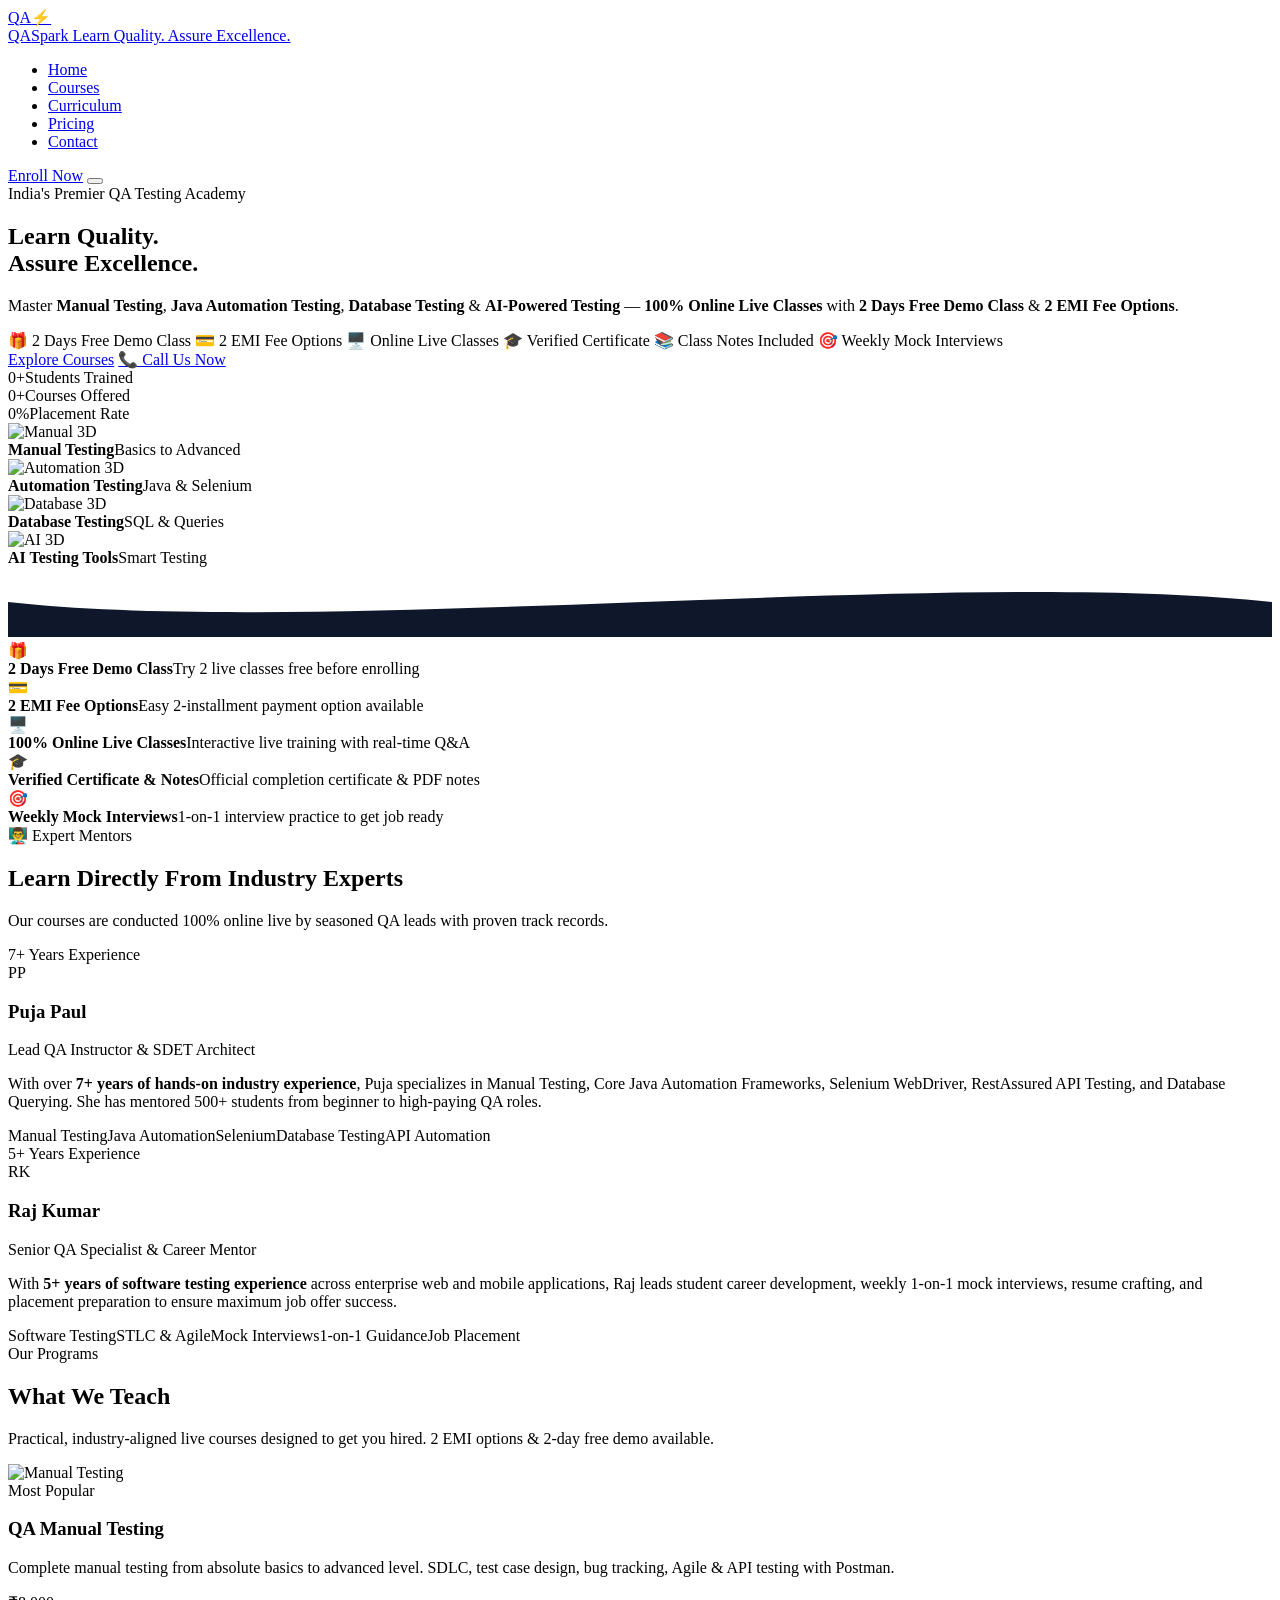
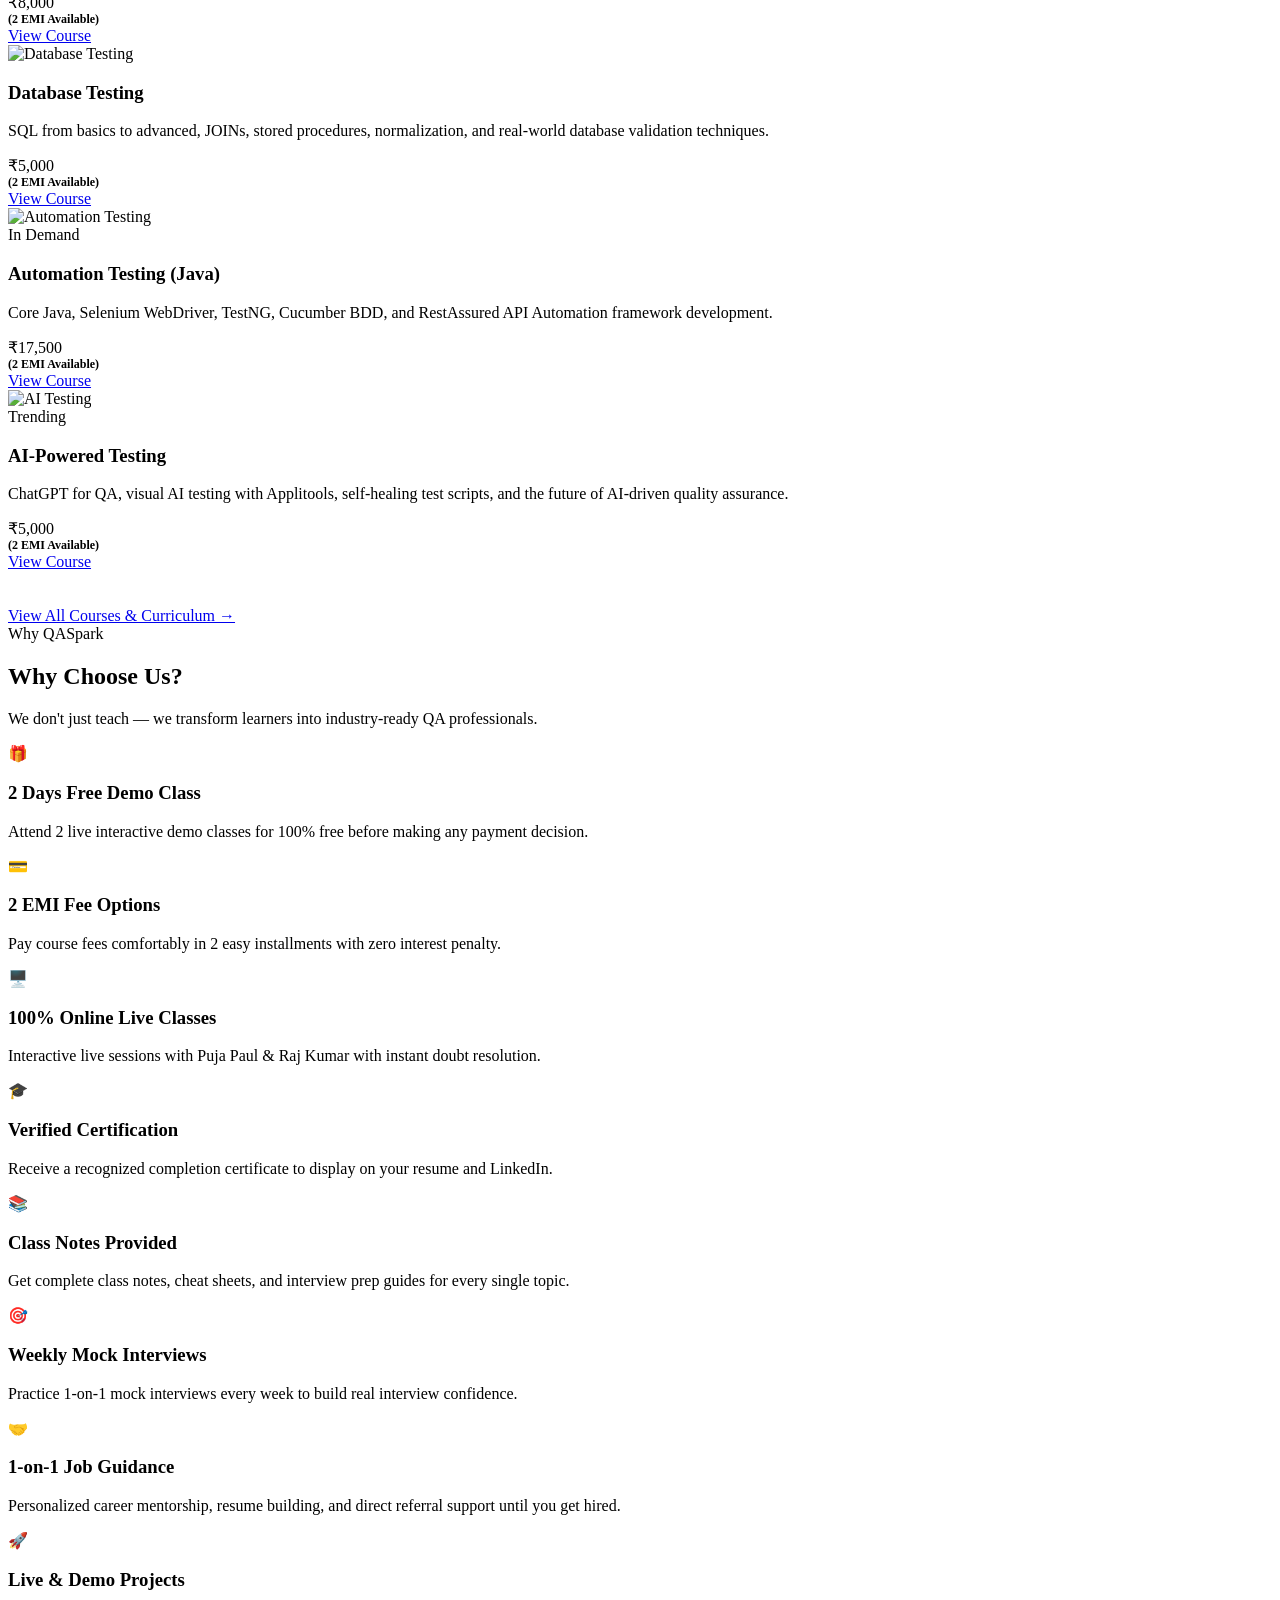
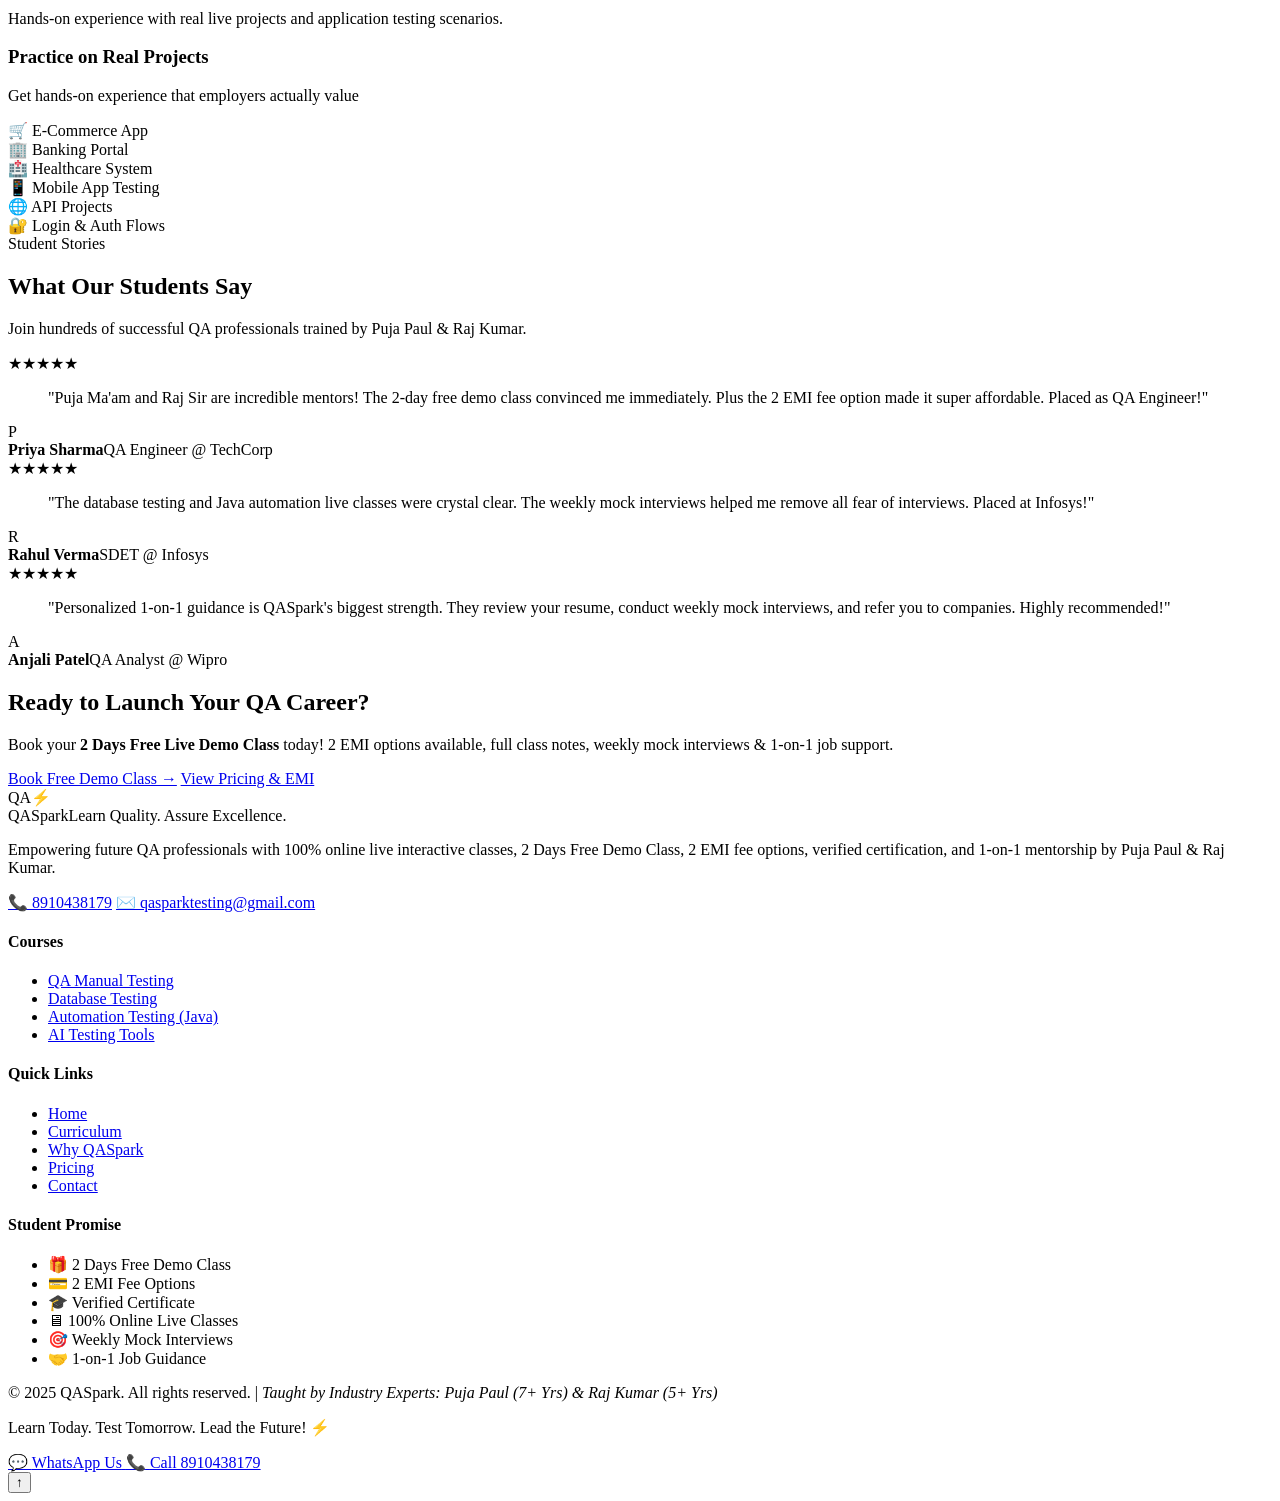
==== src/main/resources/templates/index.html @ 0ab04694 "Add 2 EMI fee installment options and 2 Days Free Live Demo Class across all website pages" ====
<!DOCTYPE html>
<html lang="en">
<head>
  <meta charset="UTF-8" />
  <meta name="viewport" content="width=device-width, initial-scale=1.0" />
  <title>Home | QASpark</title>
  <meta name="description" content="QASpark offers 100% Online Live QA Courses with 2 Days Free Demo Class & 2 EMI Fee Installment Options. Taught by Puja Paul (7+ Yrs) & Raj Kumar (5+ Yrs)." />
  <link rel="preconnect" href="https://fonts.googleapis.com" />
  <link rel="preconnect" href="https://fonts.gstatic.com" crossorigin />
  <link href="https://fonts.googleapis.com/css2?family=Outfit:wght@300;400;500;600;700;800;900&family=Inter:wght@300;400;500;600;700&display=swap" rel="stylesheet" />
  <link rel="stylesheet" href="style.css" />
</head>
<body data-page="home">
  <nav class="navbar" id="navbar" role="navigation" aria-label="Main navigation">
    <div class="container nav-inner">
      <a href="index.html" class="nav-logo" aria-label="QASpark Home">
        <div class="logo-icon">
          <span class="logo-q">Q</span><span class="logo-a">A</span><span class="logo-spark">&#9889;</span>
        </div>
        <div class="logo-text">
          <span class="logo-name"><span class="qa">QA</span><span class="spark">Spark</span></span>
          <span class="logo-subtitle">Learn Quality. Assure Excellence.</span>
        </div>
      </a>
      <ul class="nav-links" role="list" id="nav-links">
        <li><a href="index.html" class="nav-link active" id="nav-home">Home</a></li>
        <li><a href="courses.html" class="nav-link" id="nav-courses">Courses</a></li>
        <li><a href="courses.html#curriculum" class="nav-link" id="nav-curriculum">Curriculum</a></li>
        <li><a href="pricing.html" class="nav-link" id="nav-pricing">Pricing</a></li>
        <li><a href="contact.html" class="nav-link" id="nav-contact">Contact</a></li>
      </ul>
      <a href="contact.html" class="btn btn-primary nav-cta" id="nav-enroll-btn">Enroll Now</a>
      <button class="hamburger" id="hamburger-btn" aria-label="Toggle navigation" aria-expanded="false" aria-controls="nav-links">
        <span></span><span></span><span></span>
      </button>
    </div>
  </nav>

  <!-- HERO -->
  <section class="hero" id="home" aria-label="Hero">
    <div class="hero-bg-shapes" aria-hidden="true">
      <div class="shape shape-1"></div>
      <div class="shape shape-2"></div>
      <div class="shape shape-3"></div>
    </div>
    <div class="container hero-content">
      <div class="hero-text">
        <div class="hero-badge"><span class="badge-dot"></span>India&#39;s Premier QA Testing Academy</div>
        <h1 class="hero-title">Learn Quality.<br /><span class="highlight-text">Assure Excellence.</span></h1>
        <p class="hero-subtitle">Master <strong>Manual Testing</strong>, <strong>Java Automation Testing</strong>, <strong>Database Testing</strong> &amp; <strong>AI-Powered Testing</strong> &#8212; <strong>100% Online Live Classes</strong> with <strong>2 Days Free Demo Class</strong> &amp; <strong>2 EMI Fee Options</strong>.</p>
        <div class="hero-tags">
          <span class="tag">&#127873; 2 Days Free Demo Class</span>
          <span class="tag">&#128179; 2 EMI Fee Options</span>
          <span class="tag">&#128421;&#65039; Online Live Classes</span>
          <span class="tag">&#127891; Verified Certificate</span>
          <span class="tag">&#128218; Class Notes Included</span>
          <span class="tag">&#127919; Weekly Mock Interviews</span>
        </div>
        <div class="hero-actions">
          <a href="courses.html" class="btn btn-primary btn-lg" id="hero-explore-btn">Explore Courses</a>
          <a href="tel:8910438179" class="btn btn-outline btn-lg" id="hero-call-btn">&#128222; Call Us Now</a>
        </div>
        <div class="hero-stats">
          <div class="stat-item"><span class="stat-num" data-target="500">0</span><span class="stat-plus">+</span><span class="stat-label">Students Trained</span></div>
          <div class="stat-divider" aria-hidden="true"></div>
          <div class="stat-item"><span class="stat-num" data-target="4">0</span><span class="stat-plus">+</span><span class="stat-label">Courses Offered</span></div>
          <div class="stat-divider" aria-hidden="true"></div>
          <div class="stat-item"><span class="stat-num" data-target="95">0</span><span class="stat-plus">%</span><span class="stat-label">Placement Rate</span></div>
        </div>
      </div>
      <div class="hero-visual" aria-hidden="true">
        <div class="hero-card-stack">
          <div class="floating-card card-manual"><div class="card-icon"><img src="images/icon_manual_3d.png" alt="Manual 3D" class="course-3d-icon-img" /></div><div class="card-info"><strong>Manual Testing</strong><span>Basics to Advanced</span></div></div>
          <div class="floating-card card-automation"><div class="card-icon"><img src="images/icon_automation_3d.png" alt="Automation 3D" class="course-3d-icon-img" /></div><div class="card-info"><strong>Automation Testing</strong><span>Java &amp; Selenium</span></div></div>
          <div class="floating-card card-db"><div class="card-icon"><img src="images/icon_database_3d.png" alt="Database 3D" class="course-3d-icon-img" /></div><div class="card-info"><strong>Database Testing</strong><span>SQL &amp; Queries</span></div></div>
          <div class="floating-card card-ai"><div class="card-icon"><img src="images/icon_ai_3d.png" alt="AI 3D" class="course-3d-icon-img" /></div><div class="card-info"><strong>AI Testing Tools</strong><span>Smart Testing</span></div></div>
        </div>
      </div>
    </div>
    <div class="hero-wave" aria-hidden="true">
      <svg viewBox="0 0 1440 80" preserveAspectRatio="none" xmlns="http://www.w3.org/2000/svg">
        <path d="M0,40 C360,80 1080,0 1440,40 L1440,80 L0,80 Z" fill="#0f172a"/>
      </svg>
    </div>
  </section>

  <!-- HIGH TRUST HIGHLIGHTS BAR -->
  <section class="trust-highlights-bar" aria-label="Key Course Benefits">
    <div class="container">
      <div class="trust-grid-bar">
        <div class="trust-bar-item">
          <div class="trust-bar-icon">&#127873;</div>
          <div class="trust-bar-text"><strong>2 Days Free Demo Class</strong><span>Try 2 live classes free before enrolling</span></div>
        </div>
        <div class="trust-bar-item">
          <div class="trust-bar-icon">&#128179;</div>
          <div class="trust-bar-text"><strong>2 EMI Fee Options</strong><span>Easy 2-installment payment option available</span></div>
        </div>
        <div class="trust-bar-item">
          <div class="trust-bar-icon">&#128421;&#65039;</div>
          <div class="trust-bar-text"><strong>100% Online Live Classes</strong><span>Interactive live training with real-time Q&amp;A</span></div>
        </div>
        <div class="trust-bar-item">
          <div class="trust-bar-icon">&#127891;</div>
          <div class="trust-bar-text"><strong>Verified Certificate &amp; Notes</strong><span>Official completion certificate &amp; PDF notes</span></div>
        </div>
        <div class="trust-bar-item">
          <div class="trust-bar-icon">&#127919;</div>
          <div class="trust-bar-text"><strong>Weekly Mock Interviews</strong><span>1-on-1 interview practice to get job ready</span></div>
        </div>
      </div>
    </div>
  </section>

  <!-- MEET YOUR INSTRUCTORS SECTION -->
  <section class="instructors-section" id="instructors" aria-labelledby="instructors-h">
    <div class="container">
      <div class="section-header reveal">
        <span class="section-badge">&#128104;&#8205;&#127979; Expert Mentors</span>
        <h2 id="instructors-h">Learn Directly From Industry Experts</h2>
        <p>Our courses are conducted 100% online live by seasoned QA leads with proven track records.</p>
      </div>
      <div class="instructors-grid">

        <div class="instructor-card reveal">
          <div class="instructor-badge-exp">7+ Years Experience</div>
          <div class="instructor-avatar-wrap">
            <div class="instructor-avatar-circle">PP</div>
          </div>
          <h3>Puja Paul</h3>
          <span class="instructor-role">Lead QA Instructor &amp; SDET Architect</span>
          <p class="instructor-bio">With over <strong>7+ years of hands-on industry experience</strong>, Puja specializes in Manual Testing, Core Java Automation Frameworks, Selenium WebDriver, RestAssured API Testing, and Database Querying. She has mentored 500+ students from beginner to high-paying QA roles.</p>
          <div class="instructor-skills">
            <span>Manual Testing</span><span>Java Automation</span><span>Selenium</span><span>Database Testing</span><span>API Automation</span>
          </div>
        </div>

        <div class="instructor-card reveal">
          <div class="instructor-badge-exp">5+ Years Experience</div>
          <div class="instructor-avatar-wrap">
            <div class="instructor-avatar-circle">RK</div>
          </div>
          <h3>Raj Kumar</h3>
          <span class="instructor-role">Senior QA Specialist &amp; Career Mentor</span>
          <p class="instructor-bio">With <strong>5+ years of software testing experience</strong> across enterprise web and mobile applications, Raj leads student career development, weekly 1-on-1 mock interviews, resume crafting, and placement preparation to ensure maximum job offer success.</p>
          <div class="instructor-skills">
            <span>Software Testing</span><span>STLC &amp; Agile</span><span>Mock Interviews</span><span>1-on-1 Guidance</span><span>Job Placement</span>
          </div>
        </div>

      </div>
    </div>
  </section>


  <!-- COURSES OVERVIEW -->
  <section class="courses-section" id="courses-overview" aria-labelledby="home-courses-h">
    <div class="container">
      <div class="section-header reveal">
        <span class="section-badge">Our Programs</span>
        <h2 id="home-courses-h">What We Teach</h2>
        <p>Practical, industry-aligned live courses designed to get you hired. 2 EMI options &amp; 2-day free demo available.</p>
      </div>
      <div class="courses-grid">
        <article class="course-card reveal" id="hc-manual">
          <div class="course-card-top" style="--card-color:#f5821f;"><div class="course-icon-wrap"><img src="images/icon_manual_3d.png" alt="Manual Testing" class="course-3d-icon-img" /></div><div class="course-badge-pill">Most Popular</div></div>
          <div class="course-card-body">
            <h3>QA Manual Testing</h3>
            <p>Complete manual testing from absolute basics to advanced level. SDLC, test case design, bug tracking, Agile &amp; API testing with Postman.</p>
            <div class="course-footer"><span class="course-price">&#8377;8,000 <small style="display:block; font-size:0.75rem; color:var(--orange-lt); font-weight:600;">(2 EMI Available)</small></span><a href="courses.html#course-manual" class="btn btn-primary">View Course</a></div>
          </div>
        </article>
        <article class="course-card reveal" id="hc-db">
          <div class="course-card-top" style="--card-color:#3b82f6;"><div class="course-icon-wrap"><img src="images/icon_database_3d.png" alt="Database Testing" class="course-3d-icon-img" /></div></div>
          <div class="course-card-body">
            <h3>Database Testing</h3>
            <p>SQL from basics to advanced, JOINs, stored procedures, normalization, and real-world database validation techniques.</p>
            <div class="course-footer"><span class="course-price">&#8377;5,000 <small style="display:block; font-size:0.75rem; color:var(--orange-lt); font-weight:600;">(2 EMI Available)</small></span><a href="courses.html#course-database" class="btn btn-primary">View Course</a></div>
          </div>
        </article>
        <article class="course-card reveal" id="hc-auto">
          <div class="course-card-top" style="--card-color:#10b981;"><div class="course-icon-wrap"><img src="images/icon_automation_3d.png" alt="Automation Testing" class="course-3d-icon-img" /></div><div class="course-badge-pill">In Demand</div></div>
          <div class="course-card-body">
            <h3>Automation Testing (Java)</h3>
            <p>Core Java, Selenium WebDriver, TestNG, Cucumber BDD, and RestAssured API Automation framework development.</p>
            <div class="course-footer"><span class="course-price">&#8377;17,500 <small style="display:block; font-size:0.75rem; color:var(--orange-lt); font-weight:600;">(2 EMI Available)</small></span><a href="courses.html#course-automation" class="btn btn-primary">View Course</a></div>
          </div>
        </article>
        <article class="course-card reveal" id="hc-ai">
          <div class="course-card-top" style="--card-color:#8b5cf6;"><div class="course-icon-wrap"><img src="images/icon_ai_3d.png" alt="AI Testing" class="course-3d-icon-img" /></div><div class="course-badge-pill">Trending</div></div>
          <div class="course-card-body">
            <h3>AI-Powered Testing</h3>
            <p>ChatGPT for QA, visual AI testing with Applitools, self-healing test scripts, and the future of AI-driven quality assurance.</p>
            <div class="course-footer"><span class="course-price">&#8377;5,000 <small style="display:block; font-size:0.75rem; color:var(--orange-lt); font-weight:600;">(2 EMI Available)</small></span><a href="courses.html#course-ai" class="btn btn-primary">View Course</a></div>
          </div>
        </article>
      </div>
      <div class="text-center reveal" style="margin-top:36px;">
        <a href="courses.html" class="btn btn-primary btn-lg">View All Courses &amp; Curriculum &#8594;</a>
      </div>
    </div>
  </section>

  <!-- WHY US -->
  <section class="why-us-section" id="why-us" aria-labelledby="why-us-h">
    <div class="container">
      <div class="section-header reveal">
        <span class="section-badge">Why QASpark</span>
        <h2 id="why-us-h">Why Choose Us?</h2>
        <p>We don&#39;t just teach &#8212; we transform learners into industry-ready QA professionals.</p>
      </div>
      <div class="features-grid">
        <div class="feature-card reveal"><div class="feature-icon">&#127873;</div><h3>2 Days Free Demo Class</h3><p>Attend 2 live interactive demo classes for 100% free before making any payment decision.</p></div>
        <div class="feature-card reveal"><div class="feature-icon">&#128179;</div><h3>2 EMI Fee Options</h3><p>Pay course fees comfortably in 2 easy installments with zero interest penalty.</p></div>
        <div class="feature-card reveal"><div class="feature-icon">&#128421;&#65039;</div><h3>100% Online Live Classes</h3><p>Interactive live sessions with Puja Paul &amp; Raj Kumar with instant doubt resolution.</p></div>
        <div class="feature-card reveal"><div class="feature-icon">&#127891;</div><h3>Verified Certification</h3><p>Receive a recognized completion certificate to display on your resume and LinkedIn.</p></div>
        <div class="feature-card reveal"><div class="feature-icon">&#128218;</div><h3>Class Notes Provided</h3><p>Get complete class notes, cheat sheets, and interview prep guides for every single topic.</p></div>
        <div class="feature-card reveal"><div class="feature-icon">&#127919;</div><h3>Weekly Mock Interviews</h3><p>Practice 1-on-1 mock interviews every week to build real interview confidence.</p></div>
        <div class="feature-card reveal"><div class="feature-icon">&#129309;</div><h3>1-on-1 Job Guidance</h3><p>Personalized career mentorship, resume building, and direct referral support until you get hired.</p></div>
        <div class="feature-card reveal"><div class="feature-icon">&#128640;</div><h3>Live &amp; Demo Projects</h3><p>Hands-on experience with real live projects and application testing scenarios.</p></div>
      </div>
    </div>
  </section>

  <!-- PROJECTS STRIP -->
  <section class="projects-strip" aria-label="Projects practiced">
    <div class="container">
      <div class="strip-inner reveal">
        <div class="strip-text"><h3>Practice on Real Projects</h3><p>Get hands-on experience that employers actually value</p></div>
        <div class="projects-list">
          <div class="project-pill">&#128722; E-Commerce App</div>
          <div class="project-pill">&#127970; Banking Portal</div>
          <div class="project-pill">&#127973; Healthcare System</div>
          <div class="project-pill">&#128241; Mobile App Testing</div>
          <div class="project-pill">&#127760; API Projects</div>
          <div class="project-pill">&#128272; Login &amp; Auth Flows</div>
        </div>
      </div>
    </div>
  </section>

  <!-- TESTIMONIALS -->
  <section class="testimonials-section" aria-labelledby="testi-h">
    <div class="container">
      <div class="section-header reveal">
        <span class="section-badge">Student Stories</span>
        <h2 id="testi-h">What Our Students Say</h2>
        <p>Join hundreds of successful QA professionals trained by Puja Paul &amp; Raj Kumar.</p>
      </div>
      <div class="testimonials-grid">
        <article class="testimonial-card reveal"><div class="testimonial-stars" aria-label="5 out of 5 stars">&#9733;&#9733;&#9733;&#9733;&#9733;</div><blockquote><p>"Puja Ma'am and Raj Sir are incredible mentors! The 2-day free demo class convinced me immediately. Plus the 2 EMI fee option made it super affordable. Placed as QA Engineer!"</p></blockquote><div class="testimonial-author"><div class="author-avatar">P</div><div class="author-info"><strong>Priya Sharma</strong><span>QA Engineer @ TechCorp</span></div></div></article>
        <article class="testimonial-card reveal"><div class="testimonial-stars" aria-label="5 out of 5 stars">&#9733;&#9733;&#9733;&#9733;&#9733;</div><blockquote><p>"The database testing and Java automation live classes were crystal clear. The weekly mock interviews helped me remove all fear of interviews. Placed at Infosys!"</p></blockquote><div class="testimonial-author"><div class="author-avatar">R</div><div class="author-info"><strong>Rahul Verma</strong><span>SDET @ Infosys</span></div></div></article>
        <article class="testimonial-card reveal"><div class="testimonial-stars" aria-label="5 out of 5 stars">&#9733;&#9733;&#9733;&#9733;&#9733;</div><blockquote><p>"Personalized 1-on-1 guidance is QASpark's biggest strength. They review your resume, conduct weekly mock interviews, and refer you to companies. Highly recommended!"</p></blockquote><div class="testimonial-author"><div class="author-avatar">A</div><div class="author-info"><strong>Anjali Patel</strong><span>QA Analyst @ Wipro</span></div></div></article>
      </div>
    </div>
  </section>

  <!-- CTA BANNER -->
  <section class="cta-section" aria-label="Enroll call to action">
    <div class="container">
      <div class="cta-inner reveal">
        <div class="cta-text">
          <h2>Ready to Launch Your QA Career?</h2>
          <p>Book your <strong>2 Days Free Live Demo Class</strong> today! 2 EMI options available, full class notes, weekly mock interviews &amp; 1-on-1 job support.</p>
        </div>
        <div class="cta-actions">
          <a href="contact.html" class="btn btn-orange btn-lg">Book Free Demo Class &#8594;</a>
          <a href="pricing.html" class="btn btn-outline btn-lg">View Pricing &amp; EMI</a>
        </div>
      </div>
    </div>
  </section>

  <footer class="footer" role="contentinfo">
    <div class="container">
      <div class="footer-grid">
        <div class="footer-brand">
          <div class="footer-logo">
            <div class="logo-icon small"><span class="logo-q">Q</span><span class="logo-a">A</span><span class="logo-spark">&#9889;</span></div>
            <div class="logo-text"><span class="logo-name"><span class="qa">QA</span><span class="spark">Spark</span></span><span class="logo-subtitle">Learn Quality. Assure Excellence.</span></div>
          </div>
          <p class="footer-desc">Empowering future QA professionals with 100% online live interactive classes, 2 Days Free Demo Class, 2 EMI fee options, verified certification, and 1-on-1 mentorship by Puja Paul &amp; Raj Kumar.</p>
          <div class="footer-contact-quick">
            <a href="tel:8910438179">&#128222; 8910438179</a>
            <a href="mailto:qasparktesting@gmail.com">&#9993;&#65039; qasparktesting@gmail.com</a>
          </div>
        </div>
        <div class="footer-links-group">
          <h4>Courses</h4>
          <ul>
            <li><a href="courses.html#course-manual">QA Manual Testing</a></li>
            <li><a href="courses.html#course-database">Database Testing</a></li>
            <li><a href="courses.html#course-automation">Automation Testing (Java)</a></li>
            <li><a href="courses.html#course-ai">AI Testing Tools</a></li>
          </ul>
        </div>
        <div class="footer-links-group">
          <h4>Quick Links</h4>
          <ul>
            <li><a href="index.html">Home</a></li>
            <li><a href="courses.html#curriculum">Curriculum</a></li>
            <li><a href="index.html#why-us">Why QASpark</a></li>
            <li><a href="pricing.html">Pricing</a></li>
            <li><a href="contact.html">Contact</a></li>
          </ul>
        </div>
        <div class="footer-links-group">
          <h4>Student Promise</h4>
          <ul>
            <li>&#127873; 2 Days Free Demo Class</li>
            <li>&#128179; 2 EMI Fee Options</li>
            <li>&#127891; Verified Certificate</li>
            <li>&#128421; 100% Online Live Classes</li>
            <li>&#127919; Weekly Mock Interviews</li>
            <li>&#129309; 1-on-1 Job Guidance</li>
          </ul>
        </div>
      </div>
      <div class="footer-bottom">
        <p>&copy; 2025 QASpark. All rights reserved. | <em>Taught by Industry Experts: Puja Paul (7+ Yrs) &amp; Raj Kumar (5+ Yrs)</em></p>
        <p class="footer-tagline">Learn Today. Test Tomorrow. Lead the Future! &#9889;</p>
      </div>
    </div>
  </footer>
  <!-- FLOATING QUICK CONNECT WIDGET (USER FRIENDLY) -->
  <div class="floating-widget-group">
    <a href="https://wa.me/918910438179?text=Hi%20QASpark!%20I%20want%20to%20join%20the%202-Day%20Free%20Demo%20Class." target="_blank" rel="noopener" class="widget-btn widget-btn-whatsapp" title="Chat on WhatsApp">
      <span class="widget-icon">&#128172;</span>
      <span class="widget-label">WhatsApp Us</span>
    </a>
    <a href="tel:8910438179" class="widget-btn widget-btn-call" title="Call Us Directly">
      <span class="widget-icon">&#128222;</span>
      <span class="widget-label">Call 8910438179</span>
    </a>
  </div>
  <button class="scroll-top" id="scroll-top-btn" aria-label="Scroll to top" title="Back to top">&#8593;</button>
  <script src="script.js"></script>
</body>
</html>
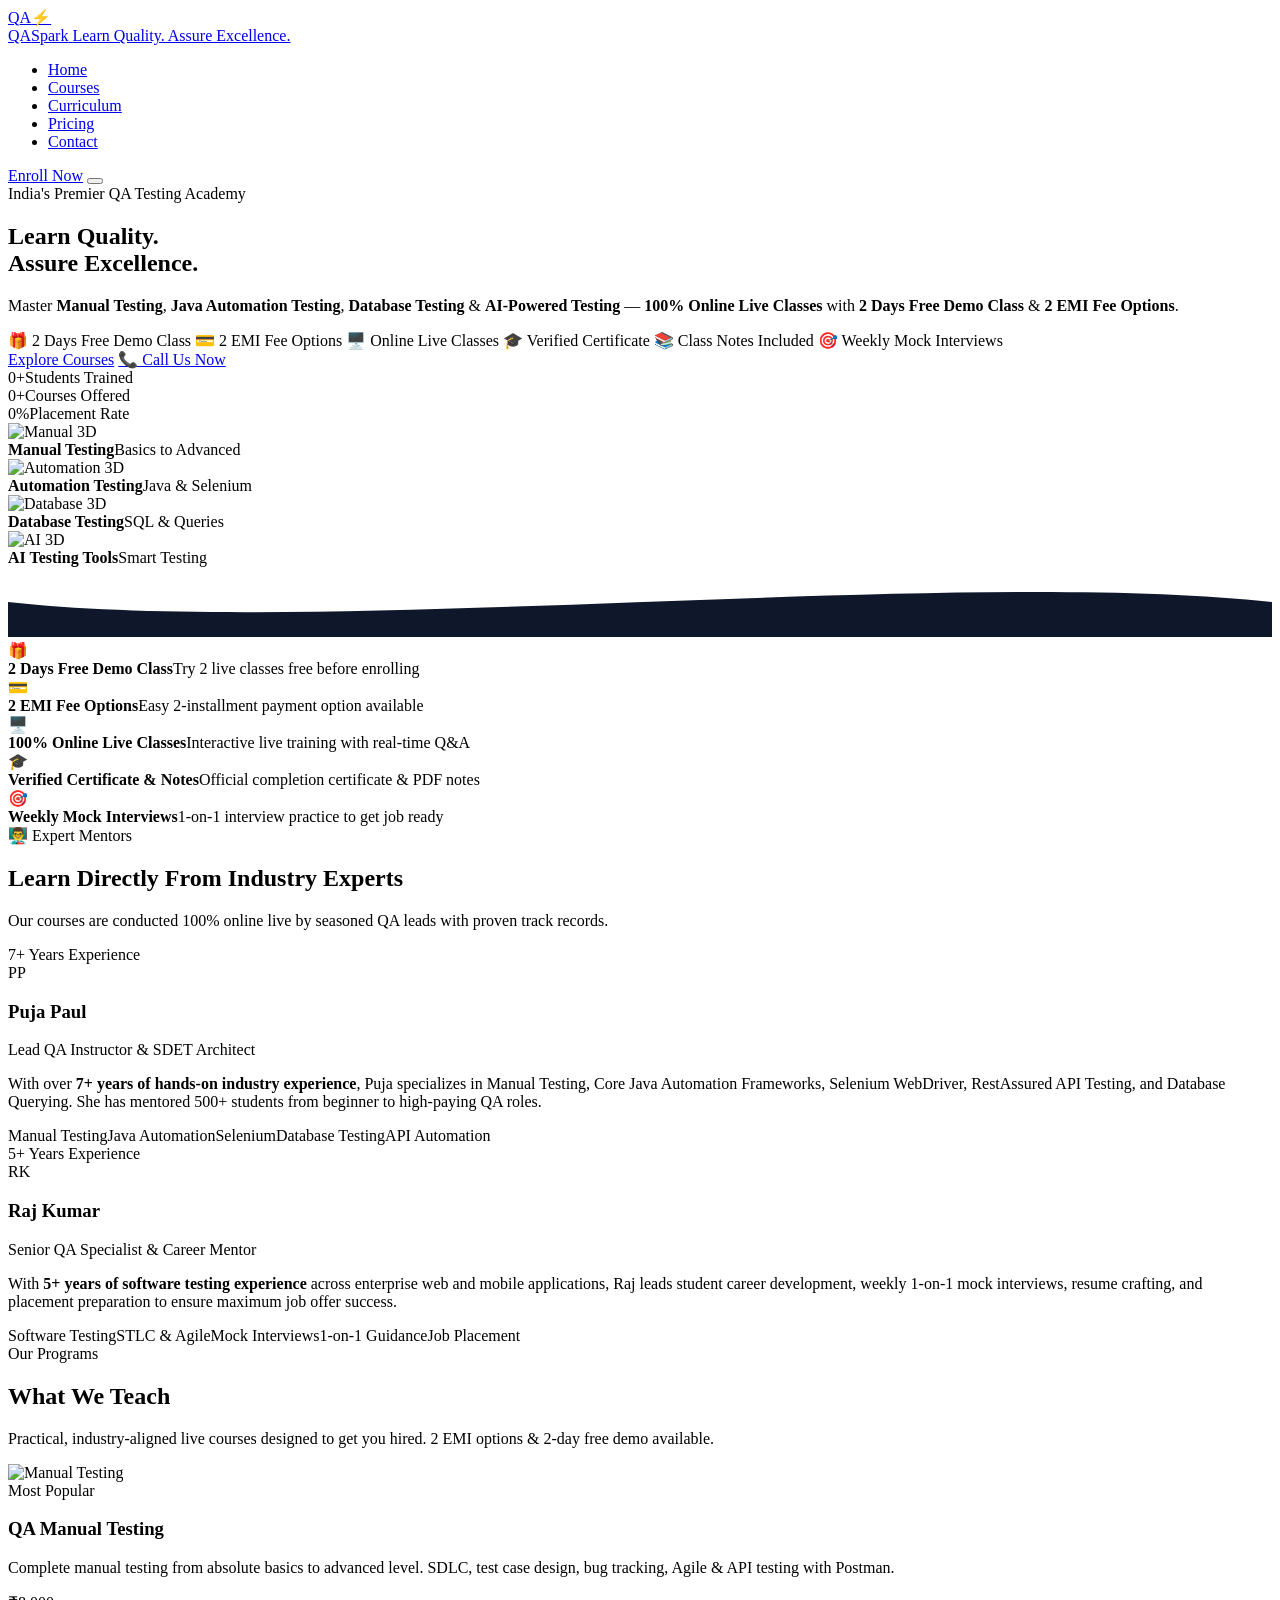
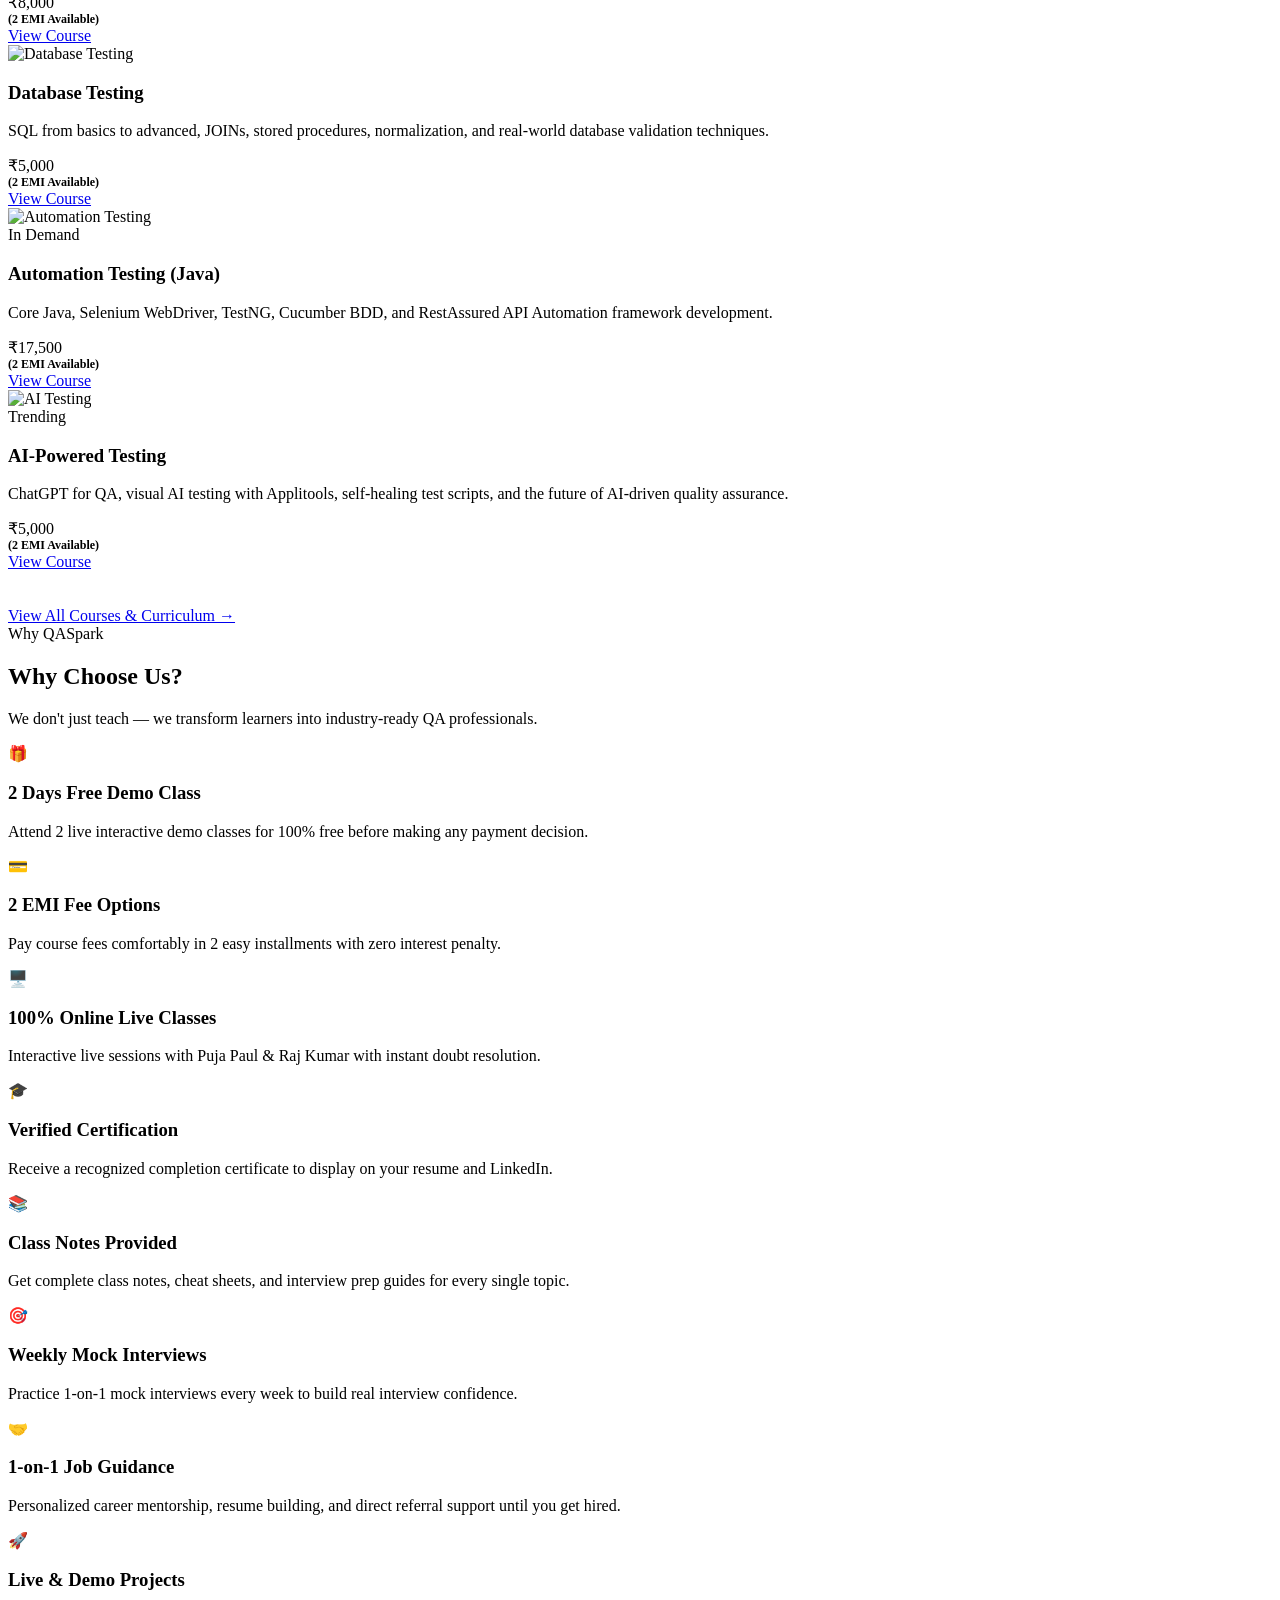
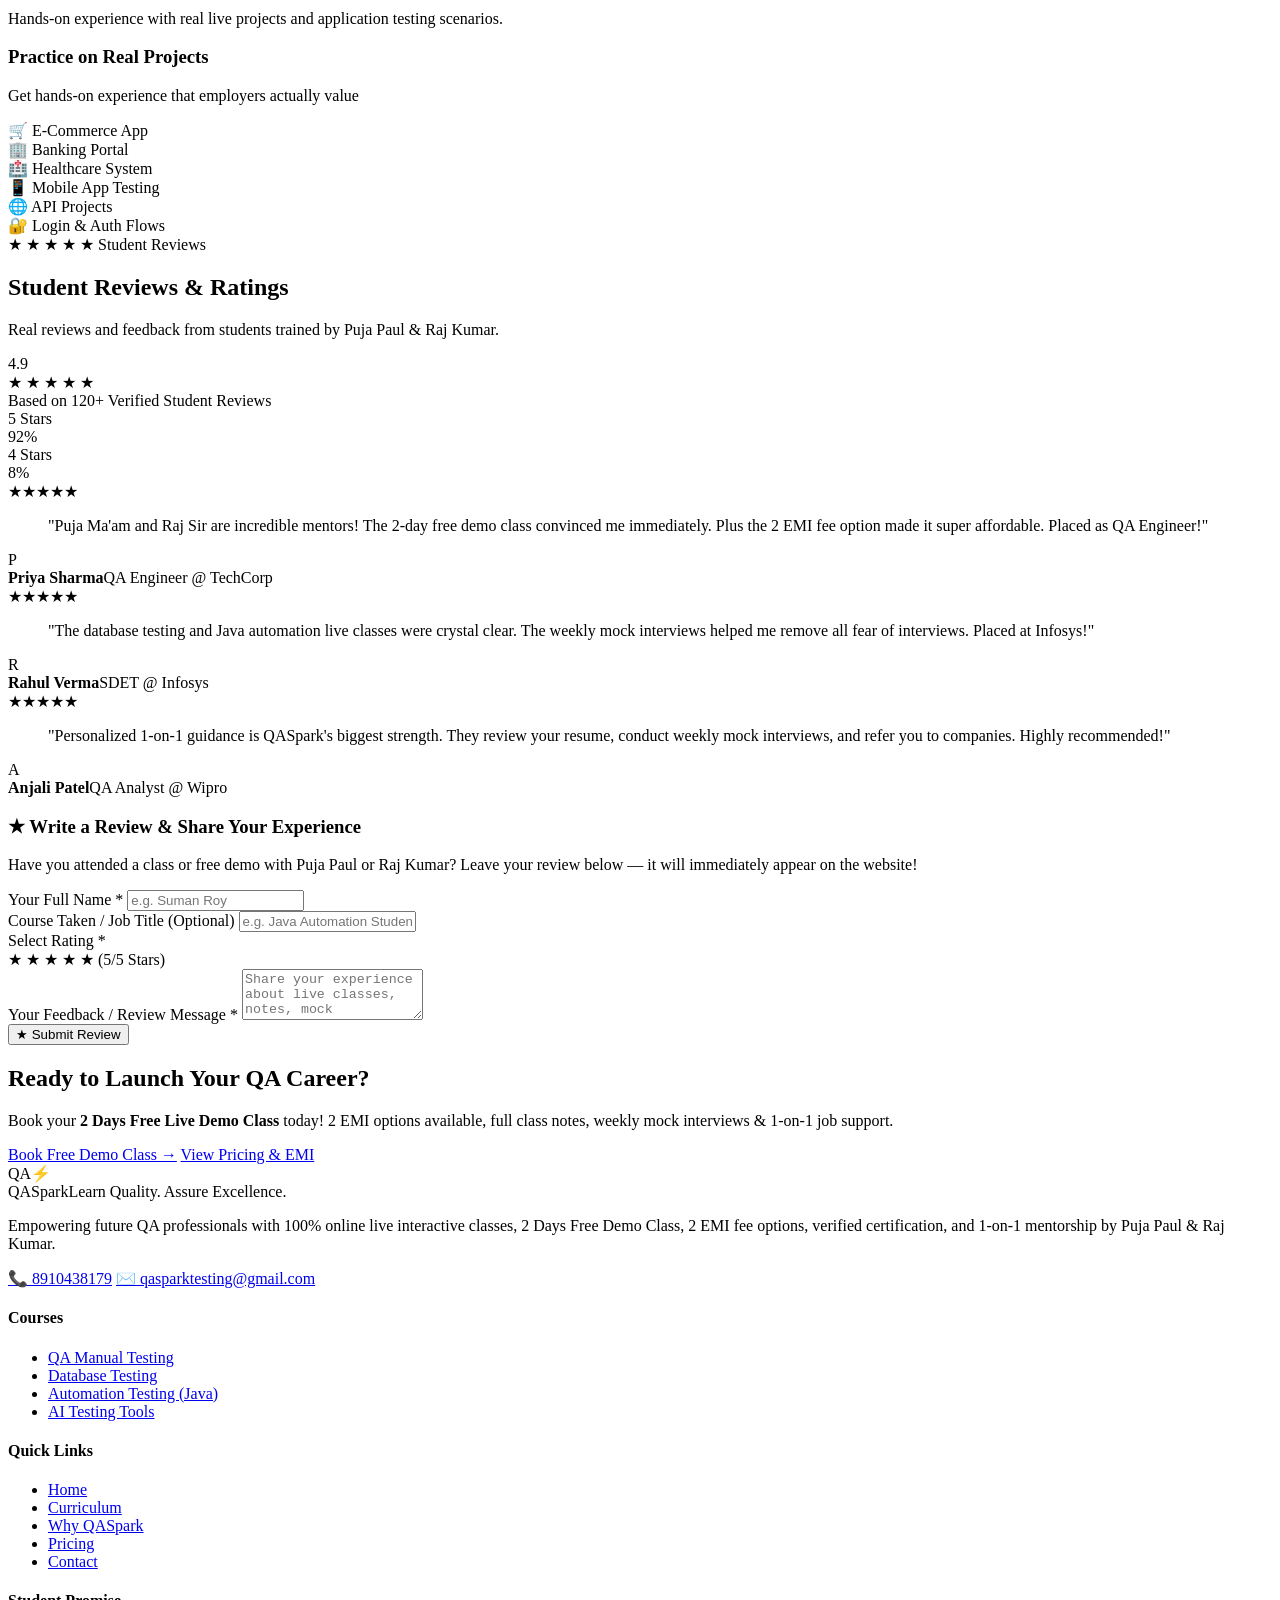
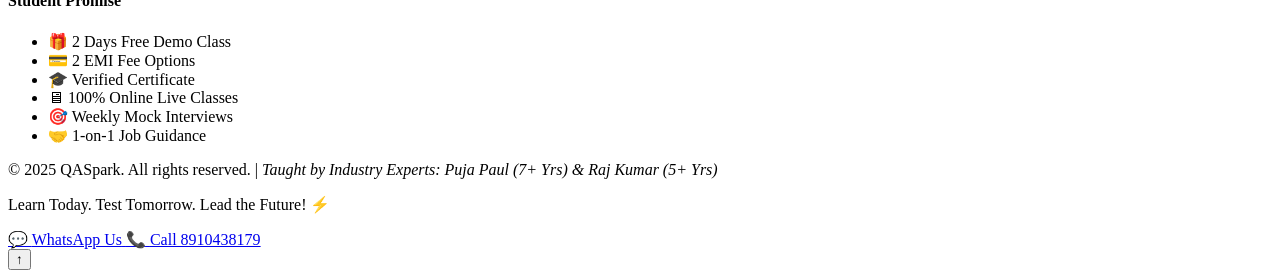
==== commit 99052534: "Add interactive student review and star rating submission system with Spring Boot REST API and local" ====
--- a/src/main/resources/templates/index.html
+++ b/src/main/resources/templates/index.html
@@ -239,21 +239,81 @@
     </div>
   </section>
 
-  <!-- TESTIMONIALS -->
-  <section class="testimonials-section" aria-labelledby="testi-h">
+  <!-- REVIEWS & RATINGS SECTION -->
+  <section class="testimonials-section" id="reviews" aria-labelledby="testi-h">
     <div class="container">
       <div class="section-header reveal">
-        <span class="section-badge">Student Stories</span>
-        <h2 id="testi-h">What Our Students Say</h2>
-        <p>Join hundreds of successful QA professionals trained by Puja Paul &amp; Raj Kumar.</p>
-      </div>
-      <div class="testimonials-grid">
+        <span class="section-badge">&#9733; &#9733; &#9733; &#9733; &#9733; Student Reviews</span>
+        <h2 id="testi-h">Student Reviews &amp; Ratings</h2>
+        <p>Real reviews and feedback from students trained by Puja Paul &amp; Raj Kumar.</p>
+      </div>
+
+      <!-- Rating Scorecard Banner -->
+      <div class="rating-scorecard-banner reveal">
+        <div class="score-number-box">
+          <span class="score-big">4.9</span>
+          <div class="score-stars">&#9733; &#9733; &#9733; &#9733; &#9733;</div>
+          <span class="score-label">Based on 120+ Verified Student Reviews</span>
+        </div>
+        <div class="score-breakdown">
+          <div class="score-bar-row"><span>5 Stars</span><div class="bar-bg"><div class="bar-fill" style="width:92%;"></div></div><span>92%</span></div>
+          <div class="score-bar-row"><span>4 Stars</span><div class="bar-bg"><div class="bar-fill" style="width:8%;"></div></div><span>8%</span></div>
+        </div>
+      </div>
+
+      <!-- Dynamic Reviews Grid -->
+      <div class="testimonials-grid" id="reviews-grid">
         <article class="testimonial-card reveal"><div class="testimonial-stars" aria-label="5 out of 5 stars">&#9733;&#9733;&#9733;&#9733;&#9733;</div><blockquote><p>"Puja Ma'am and Raj Sir are incredible mentors! The 2-day free demo class convinced me immediately. Plus the 2 EMI fee option made it super affordable. Placed as QA Engineer!"</p></blockquote><div class="testimonial-author"><div class="author-avatar">P</div><div class="author-info"><strong>Priya Sharma</strong><span>QA Engineer @ TechCorp</span></div></div></article>
         <article class="testimonial-card reveal"><div class="testimonial-stars" aria-label="5 out of 5 stars">&#9733;&#9733;&#9733;&#9733;&#9733;</div><blockquote><p>"The database testing and Java automation live classes were crystal clear. The weekly mock interviews helped me remove all fear of interviews. Placed at Infosys!"</p></blockquote><div class="testimonial-author"><div class="author-avatar">R</div><div class="author-info"><strong>Rahul Verma</strong><span>SDET @ Infosys</span></div></div></article>
         <article class="testimonial-card reveal"><div class="testimonial-stars" aria-label="5 out of 5 stars">&#9733;&#9733;&#9733;&#9733;&#9733;</div><blockquote><p>"Personalized 1-on-1 guidance is QASpark's biggest strength. They review your resume, conduct weekly mock interviews, and refer you to companies. Highly recommended!"</p></blockquote><div class="testimonial-author"><div class="author-avatar">A</div><div class="author-info"><strong>Anjali Patel</strong><span>QA Analyst @ Wipro</span></div></div></article>
       </div>
-    </div>
-  </section>
+
+      <!-- INTERACTIVE SUBMIT YOUR REVIEW FORM -->
+      <div class="leave-review-box reveal" id="leave-review">
+        <h3>&#9733; Write a Review &amp; Share Your Experience</h3>
+        <p>Have you attended a class or free demo with Puja Paul or Raj Kumar? Leave your review below &#8212; it will immediately appear on the website!</p>
+        
+        <form class="review-form" id="review-form" novalidate aria-label="Submit review form">
+          <div class="form-row">
+            <div class="form-group">
+              <label for="reviewer-name">Your Full Name *</label>
+              <input type="text" id="reviewer-name" placeholder="e.g. Suman Roy" required />
+            </div>
+            <div class="form-group">
+              <label for="reviewer-role">Course Taken / Job Title (Optional)</label>
+              <input type="text" id="reviewer-role" placeholder="e.g. Java Automation Student / QA Analyst" />
+            </div>
+          </div>
+          
+          <div class="form-group">
+            <label>Select Rating *</label>
+            <div class="star-rating-select" id="star-rating-input">
+              <span class="star-icon active" data-value="1">&#9733;</span>
+              <span class="star-icon active" data-value="2">&#9733;</span>
+              <span class="star-icon active" data-value="3">&#9733;</span>
+              <span class="star-icon active" data-value="4">&#9733;</span>
+              <span class="star-icon active" data-value="5">&#9733;</span>
+              <span class="star-rating-label">(<span id="selected-rating-val">5</span>/5 Stars)</span>
+            </div>
+          </div>
+
+          <div class="form-group">
+            <label for="reviewer-text">Your Feedback / Review Message *</label>
+            <textarea id="reviewer-text" rows="3" placeholder="Share your experience about live classes, notes, mock interviews, or mentors..." required></textarea>
+          </div>
+
+          <button type="submit" class="btn btn-orange btn-lg" id="review-submit-btn">&#9733; Submit Review</button>
+
+          <div class="form-success" id="review-success-msg" hidden style="margin-top:16px;">
+            <div class="success-icon">&#10003;</div>
+            <strong>Thank you! Your review has been published and is now live on the website.</strong>
+          </div>
+        </form>
+      </div>
+
+    </div>
+  </section>
+
 
   <!-- CTA BANNER -->
   <section class="cta-section" aria-label="Enroll call to action">
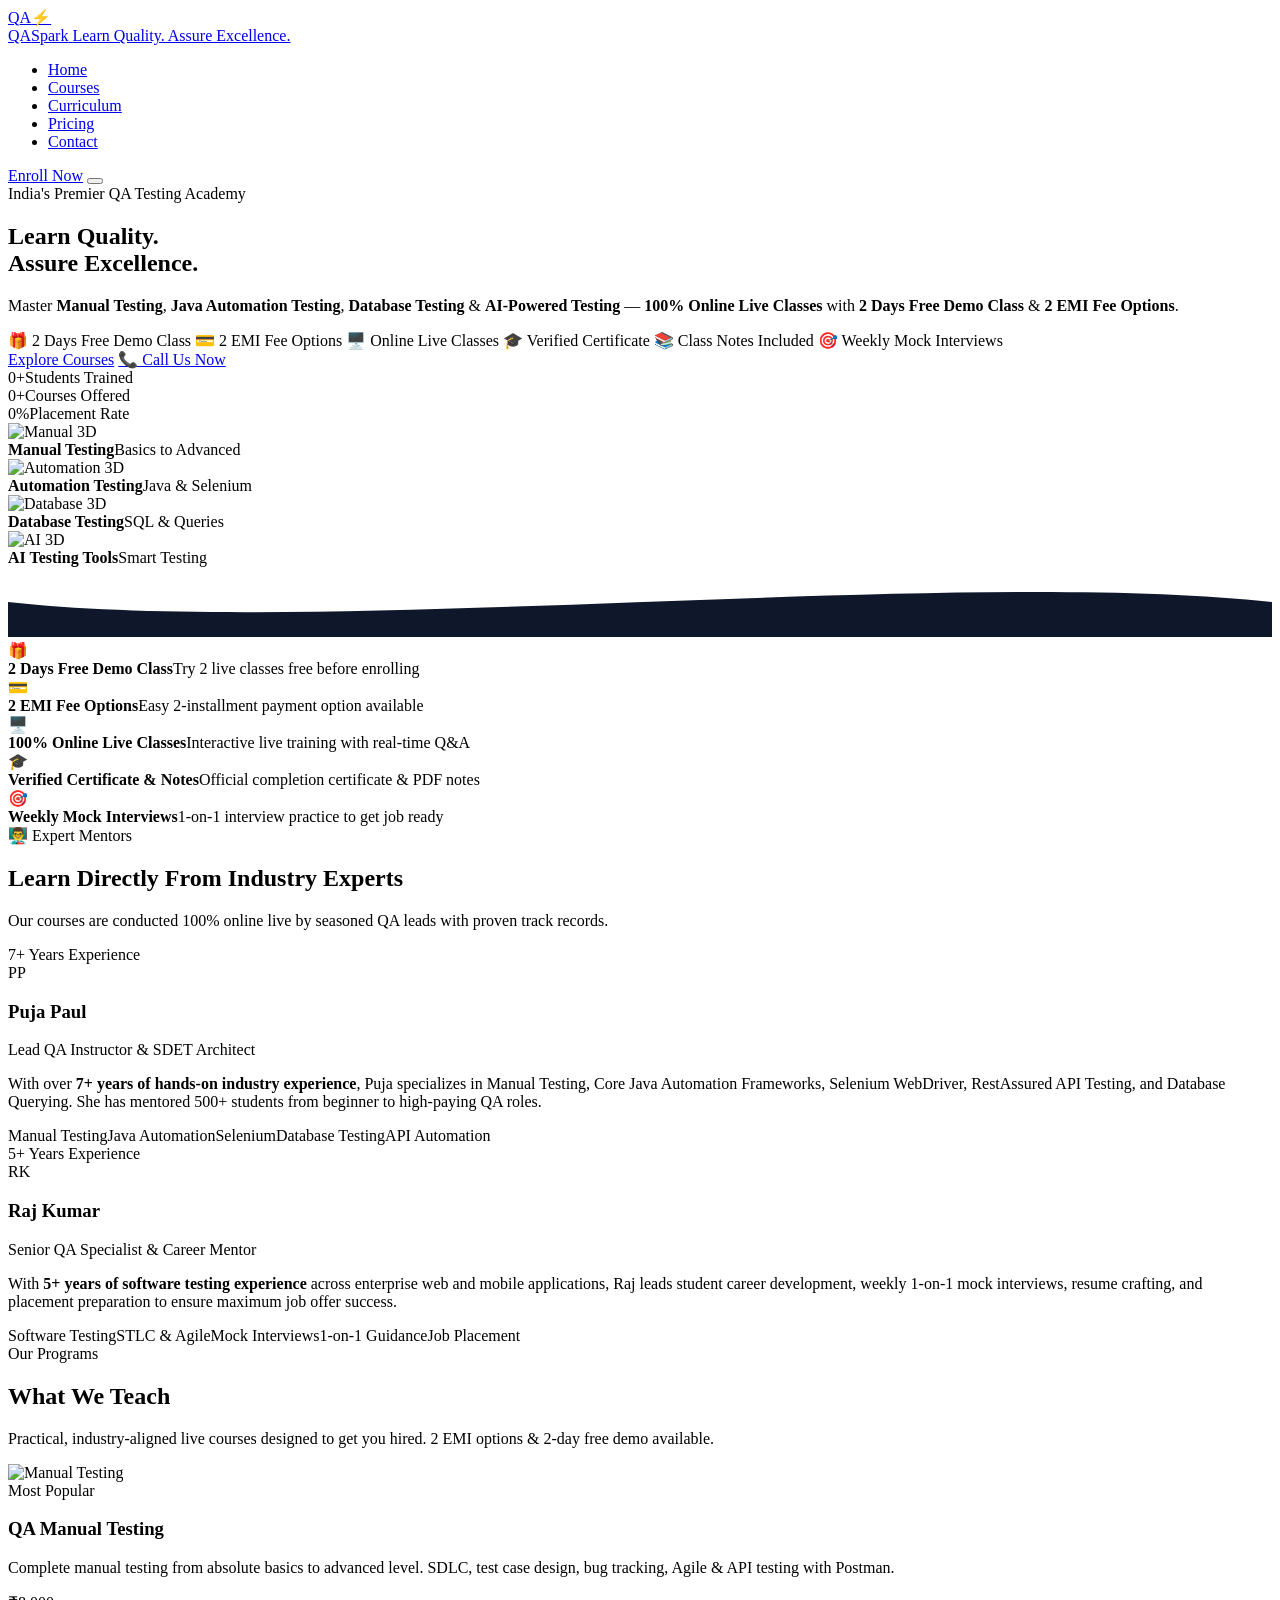
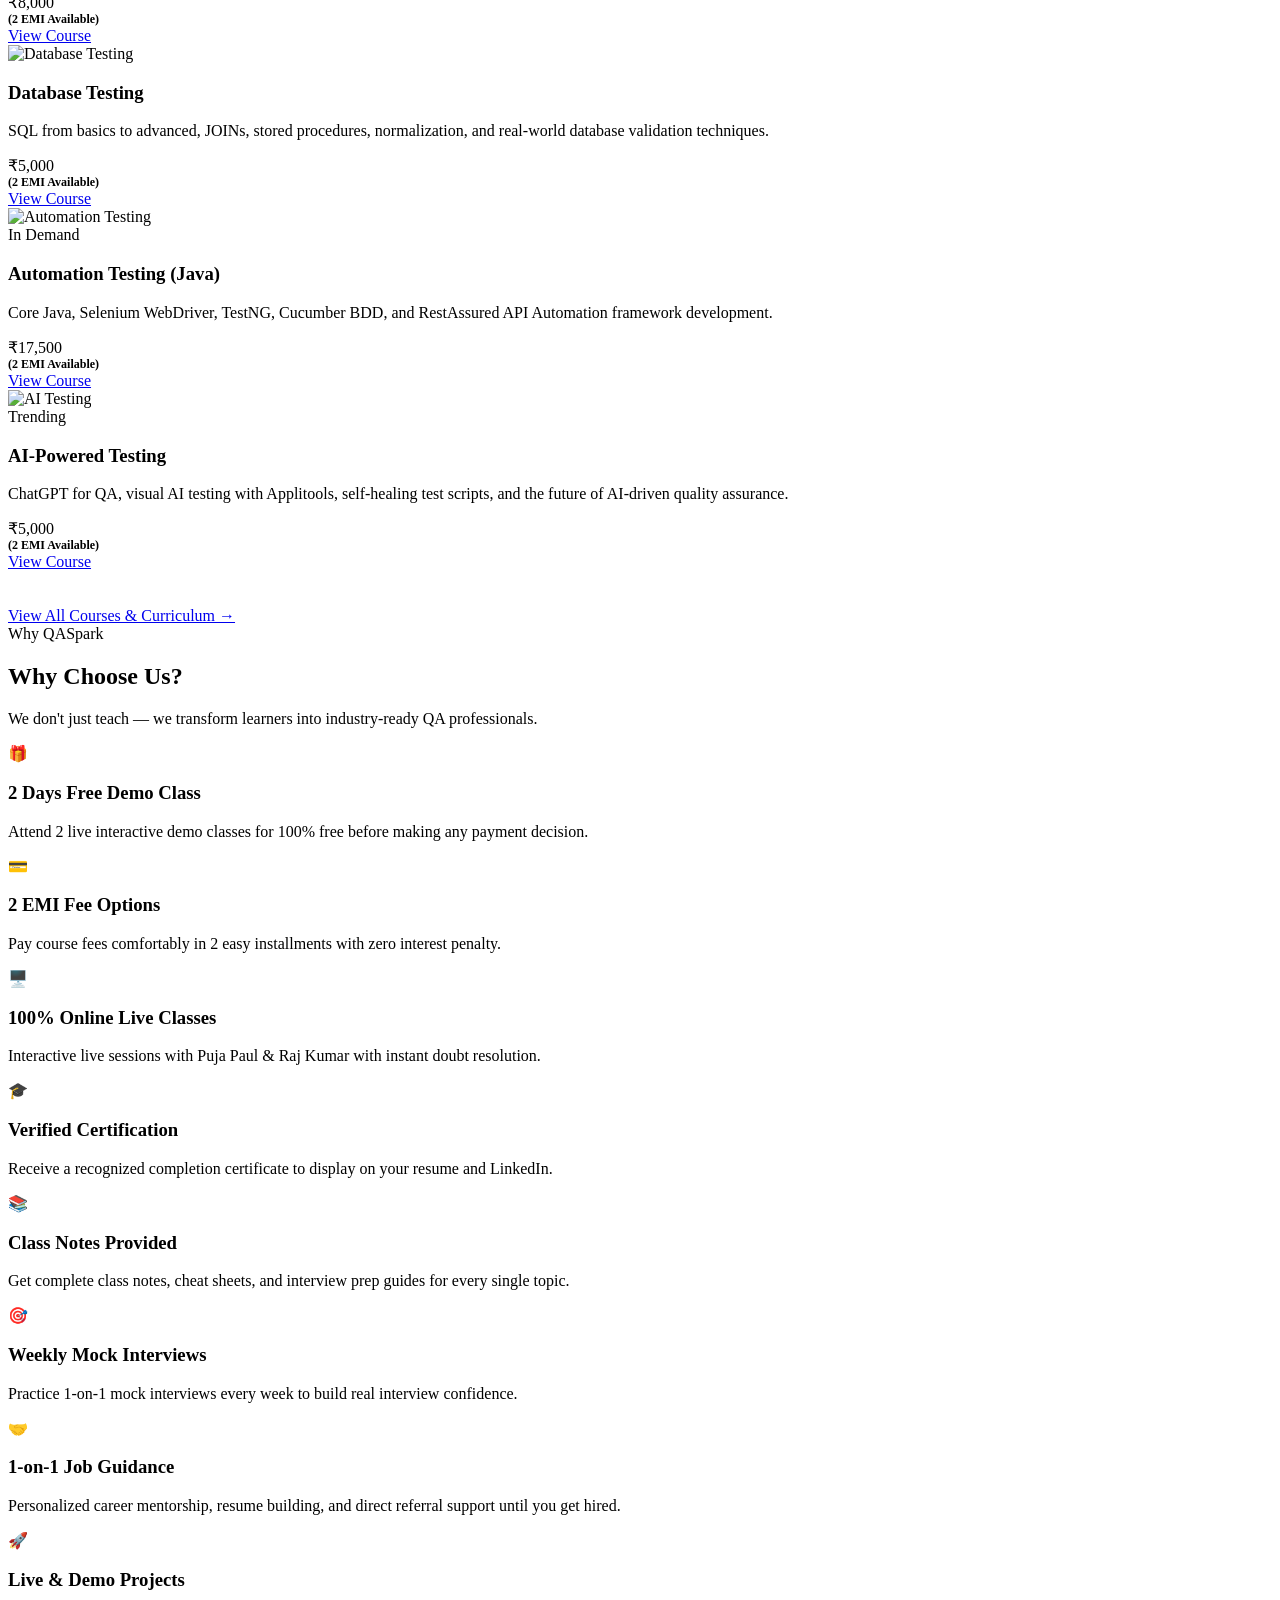
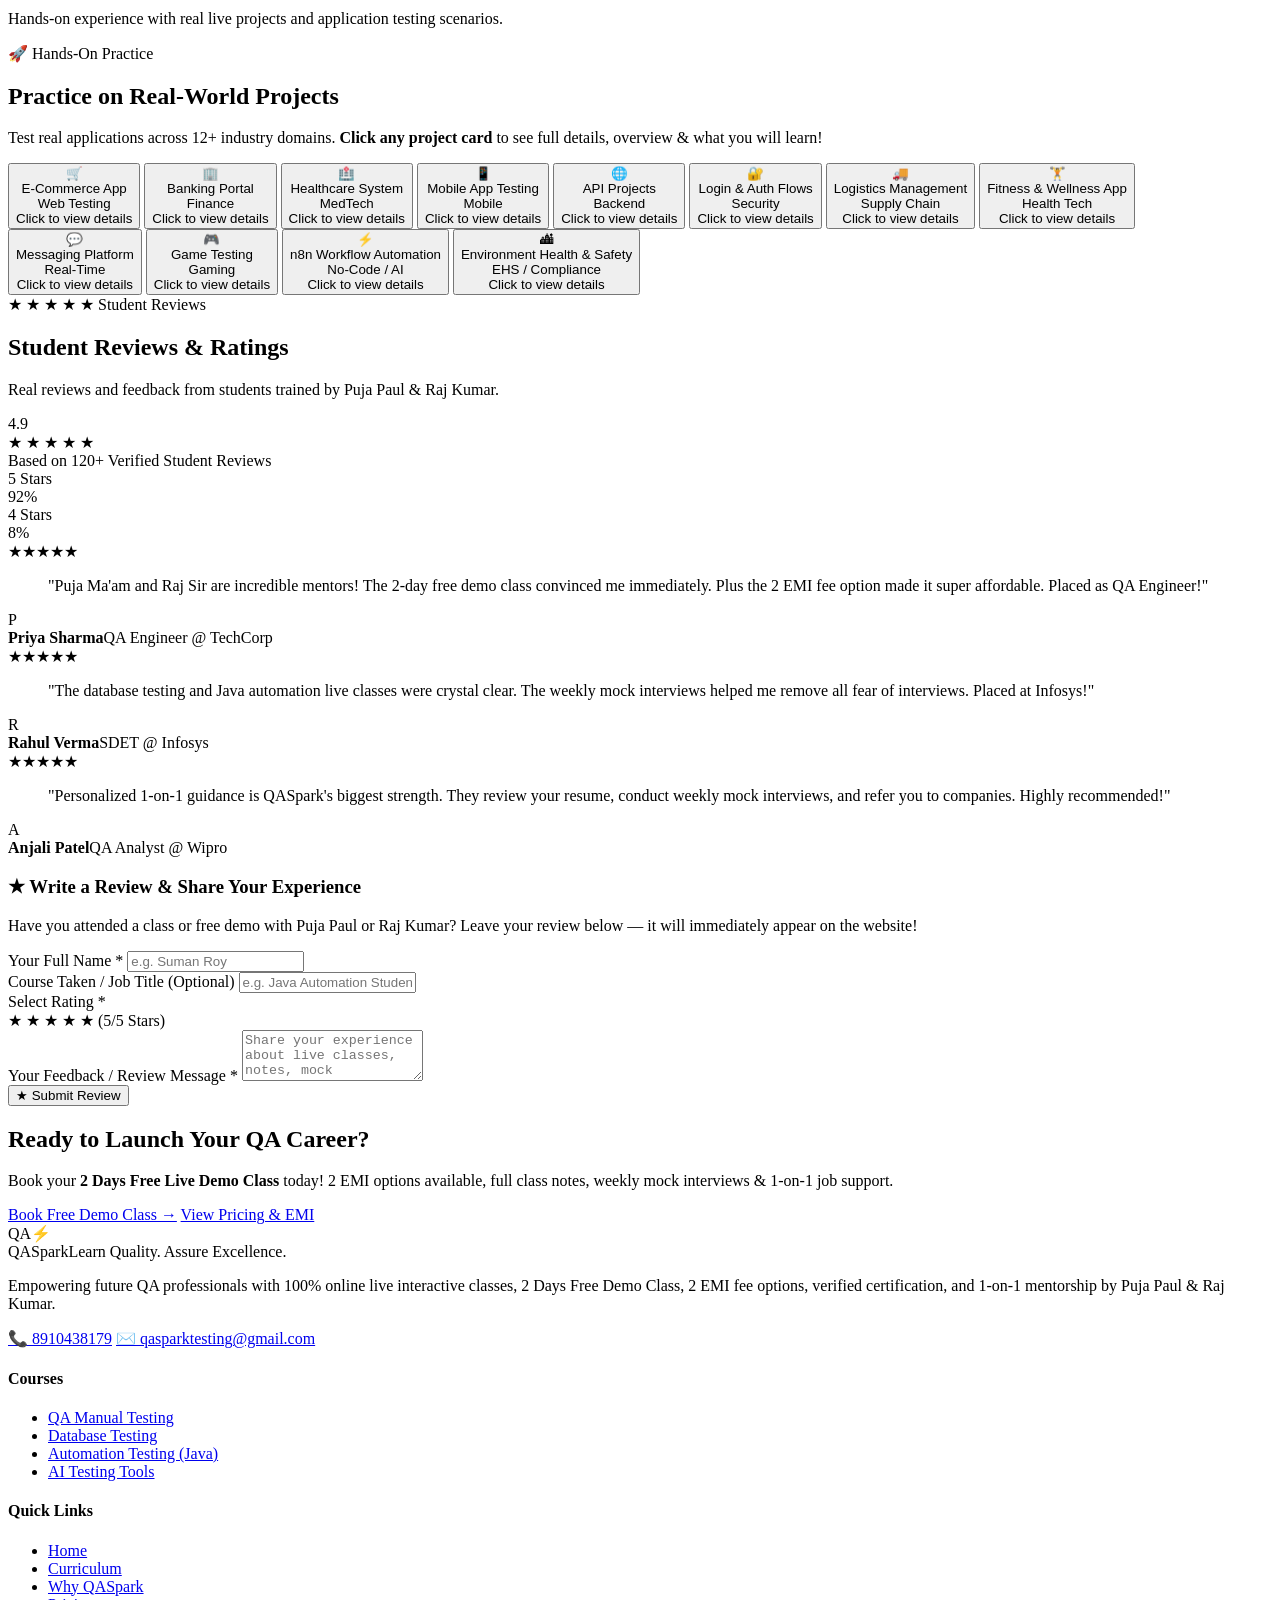
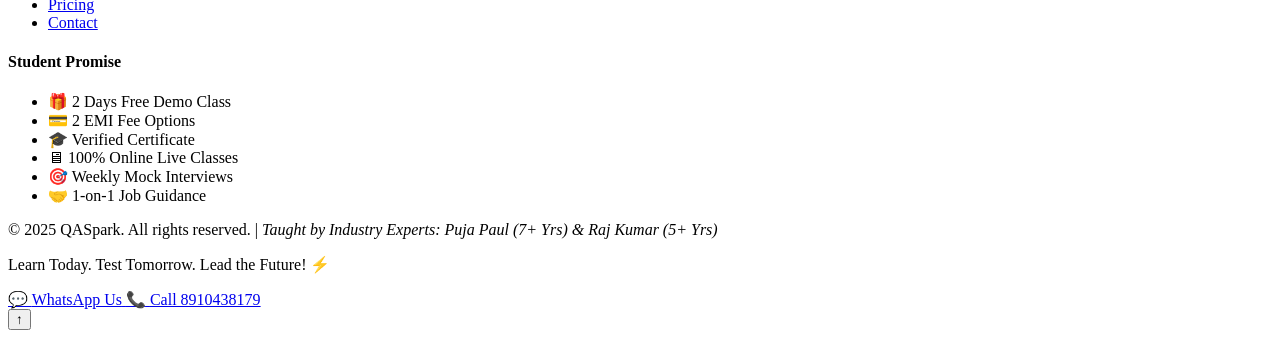
==== commit f720bee5: "fix: clean script.js duplicates, sync all files to Spring Boot static/templates, add Playwright to a" ====
--- a/src/main/resources/templates/index.html
+++ b/src/main/resources/templates/index.html
@@ -222,19 +222,115 @@
     </div>
   </section>
 
-  <!-- PROJECTS STRIP -->
-  <section class="projects-strip" aria-label="Projects practiced">
-    <div class="container">
-      <div class="strip-inner reveal">
-        <div class="strip-text"><h3>Practice on Real Projects</h3><p>Get hands-on experience that employers actually value</p></div>
-        <div class="projects-list">
-          <div class="project-pill">&#128722; E-Commerce App</div>
-          <div class="project-pill">&#127970; Banking Portal</div>
-          <div class="project-pill">&#127973; Healthcare System</div>
-          <div class="project-pill">&#128241; Mobile App Testing</div>
-          <div class="project-pill">&#127760; API Projects</div>
-          <div class="project-pill">&#128272; Login &amp; Auth Flows</div>
-        </div>
+  <!-- PROJECT MODAL OVERLAY -->
+  <div id="project-modal" class="project-modal-overlay" role="dialog" aria-modal="true" aria-labelledby="modal-title" hidden>
+    <div class="project-modal-box">
+      <button class="modal-close-btn" id="modal-close-btn" aria-label="Close">&times;</button>
+      <div class="modal-header-row">
+        <div class="modal-icon" id="modal-icon"></div>
+        <div class="modal-header-text">
+          <div class="modal-category" id="modal-category"></div>
+          <h3 id="modal-title"></h3>
+        </div>
+      </div>
+      <div class="modal-divider"></div>
+      <div class="modal-section">
+        <h4 class="modal-section-title">&#128221; Project Overview</h4>
+        <p class="modal-desc" id="modal-desc"></p>
+      </div>
+      <div class="modal-section">
+        <h4 class="modal-section-title">&#127891; What You Will Practice</h4>
+        <ul class="modal-learn-list" id="modal-learn"></ul>
+      </div>
+      <div class="modal-section">
+        <h4 class="modal-section-title">&#128295; Tools &amp; Technologies Used</h4>
+        <div class="modal-skills" id="modal-skills"></div>
+      </div>
+      <a href="contact.html" class="btn btn-orange modal-enroll-btn">Enroll &amp; Practice This Project &#8594;</a>
+    </div>
+  </div>
+
+  <!-- PROJECTS SECTION -->
+  <section class="projects-section-full" id="projects" aria-labelledby="projects-heading">
+    <div class="container">
+      <div class="section-header reveal">
+        <span class="section-badge">&#128640; Hands-On Practice</span>
+        <h2 id="projects-heading">Practice on Real-World Projects</h2>
+        <p>Test real applications across 12+ industry domains. <strong>Click any project card</strong> to see full details, overview &amp; what you will learn!</p>
+      </div>
+      <div class="projects-grid reveal">
+        <button class="project-card-btn" data-project="ecommerce">
+          <div class="project-card-icon">&#128722;</div>
+          <div class="project-card-name">E-Commerce App</div>
+          <div class="project-card-tag">Web Testing</div>
+          <div class="project-card-hint">Click to view details</div>
+        </button>
+        <button class="project-card-btn" data-project="banking">
+          <div class="project-card-icon">&#127970;</div>
+          <div class="project-card-name">Banking Portal</div>
+          <div class="project-card-tag">Finance</div>
+          <div class="project-card-hint">Click to view details</div>
+        </button>
+        <button class="project-card-btn" data-project="healthcare">
+          <div class="project-card-icon">&#127973;</div>
+          <div class="project-card-name">Healthcare System</div>
+          <div class="project-card-tag">MedTech</div>
+          <div class="project-card-hint">Click to view details</div>
+        </button>
+        <button class="project-card-btn" data-project="mobile">
+          <div class="project-card-icon">&#128241;</div>
+          <div class="project-card-name">Mobile App Testing</div>
+          <div class="project-card-tag">Mobile</div>
+          <div class="project-card-hint">Click to view details</div>
+        </button>
+        <button class="project-card-btn" data-project="api">
+          <div class="project-card-icon">&#127760;</div>
+          <div class="project-card-name">API Projects</div>
+          <div class="project-card-tag">Backend</div>
+          <div class="project-card-hint">Click to view details</div>
+        </button>
+        <button class="project-card-btn" data-project="auth">
+          <div class="project-card-icon">&#128272;</div>
+          <div class="project-card-name">Login &amp; Auth Flows</div>
+          <div class="project-card-tag">Security</div>
+          <div class="project-card-hint">Click to view details</div>
+        </button>
+        <button class="project-card-btn" data-project="logistics">
+          <div class="project-card-icon">&#128666;</div>
+          <div class="project-card-name">Logistics Management</div>
+          <div class="project-card-tag">Supply Chain</div>
+          <div class="project-card-hint">Click to view details</div>
+        </button>
+        <button class="project-card-btn" data-project="fitness">
+          <div class="project-card-icon">&#127947;</div>
+          <div class="project-card-name">Fitness &amp; Wellness App</div>
+          <div class="project-card-tag">Health Tech</div>
+          <div class="project-card-hint">Click to view details</div>
+        </button>
+        <button class="project-card-btn" data-project="messaging">
+          <div class="project-card-icon">&#128172;</div>
+          <div class="project-card-name">Messaging Platform</div>
+          <div class="project-card-tag">Real-Time</div>
+          <div class="project-card-hint">Click to view details</div>
+        </button>
+        <button class="project-card-btn" data-project="game">
+          <div class="project-card-icon">&#127918;</div>
+          <div class="project-card-name">Game Testing</div>
+          <div class="project-card-tag">Gaming</div>
+          <div class="project-card-hint">Click to view details</div>
+        </button>
+        <button class="project-card-btn" data-project="n8n">
+          <div class="project-card-icon">&#9889;</div>
+          <div class="project-card-name">n8n Workflow Automation</div>
+          <div class="project-card-tag">No-Code / AI</div>
+          <div class="project-card-hint">Click to view details</div>
+        </button>
+        <button class="project-card-btn" data-project="ehs">
+          <div class="project-card-icon">&#127961;</div>
+          <div class="project-card-name">Environment Health &amp; Safety</div>
+          <div class="project-card-tag">EHS / Compliance</div>
+          <div class="project-card-hint">Click to view details</div>
+        </button>
       </div>
     </div>
   </section>
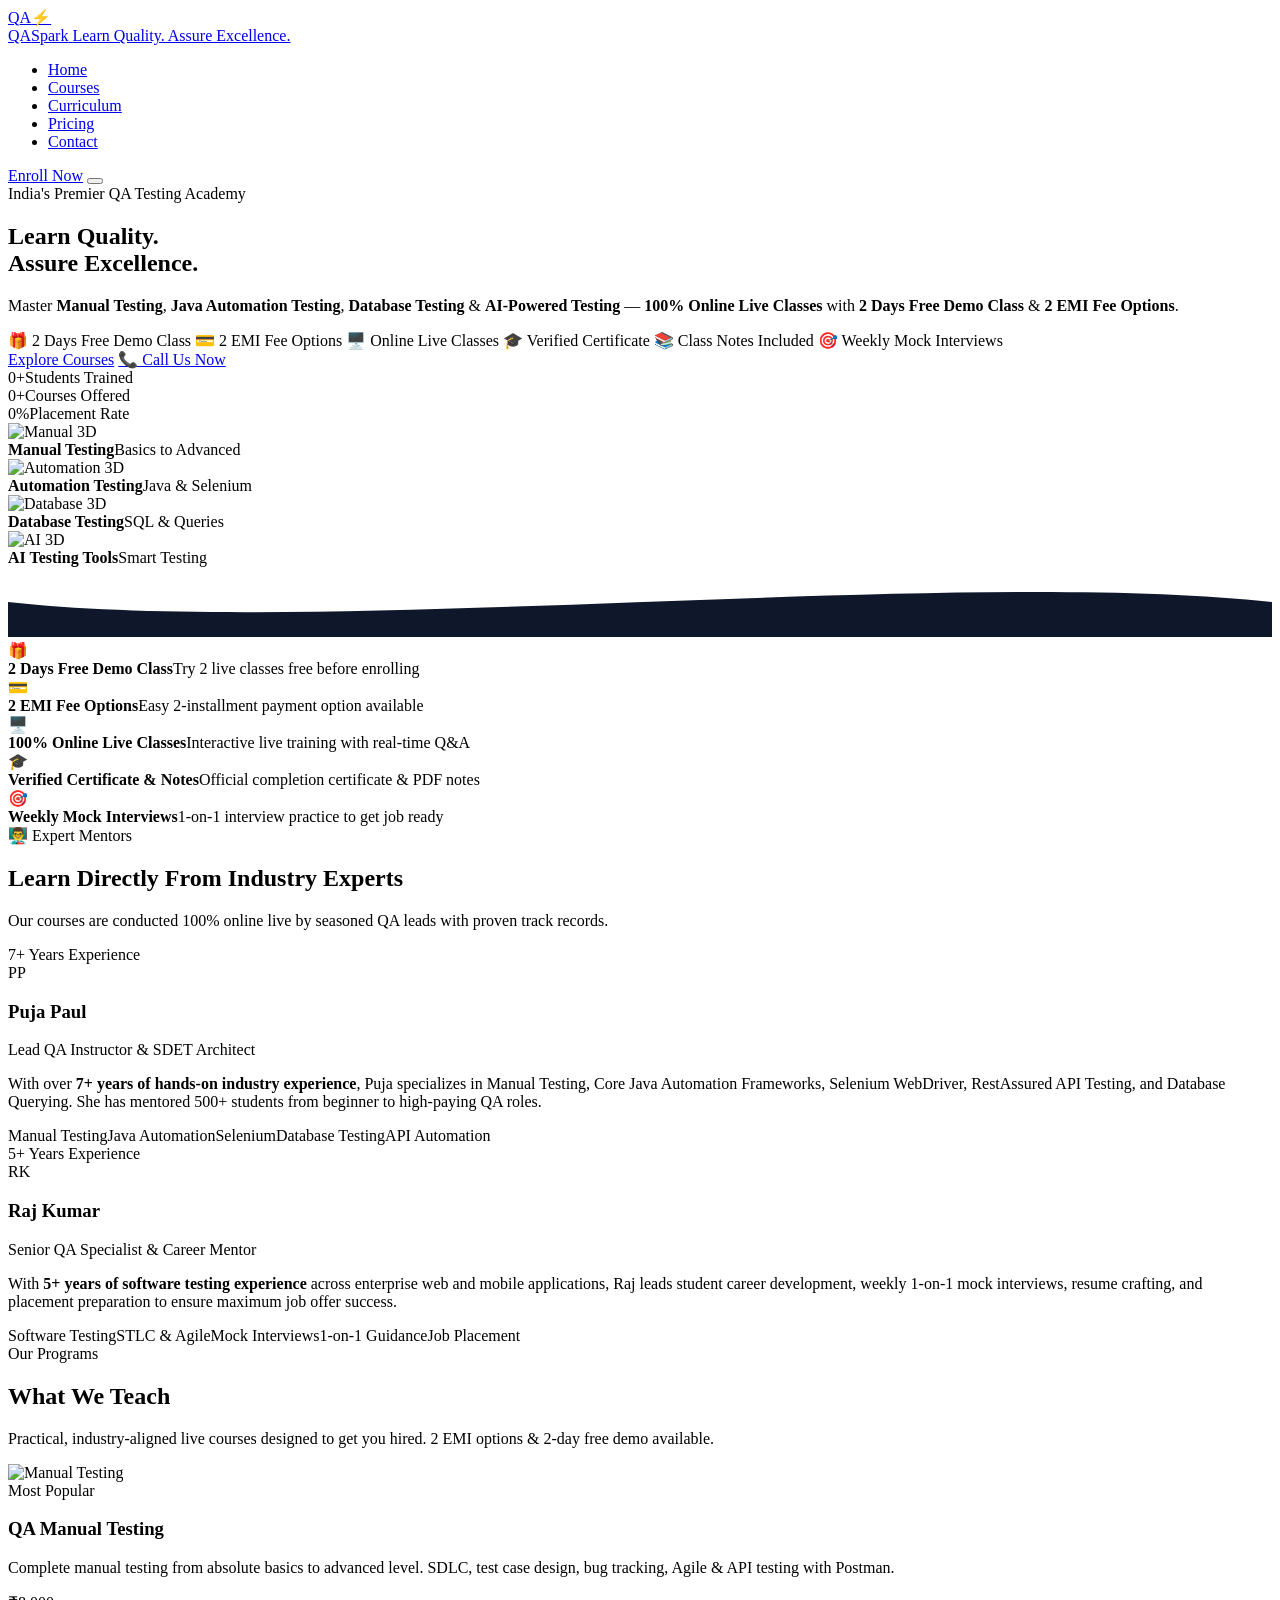
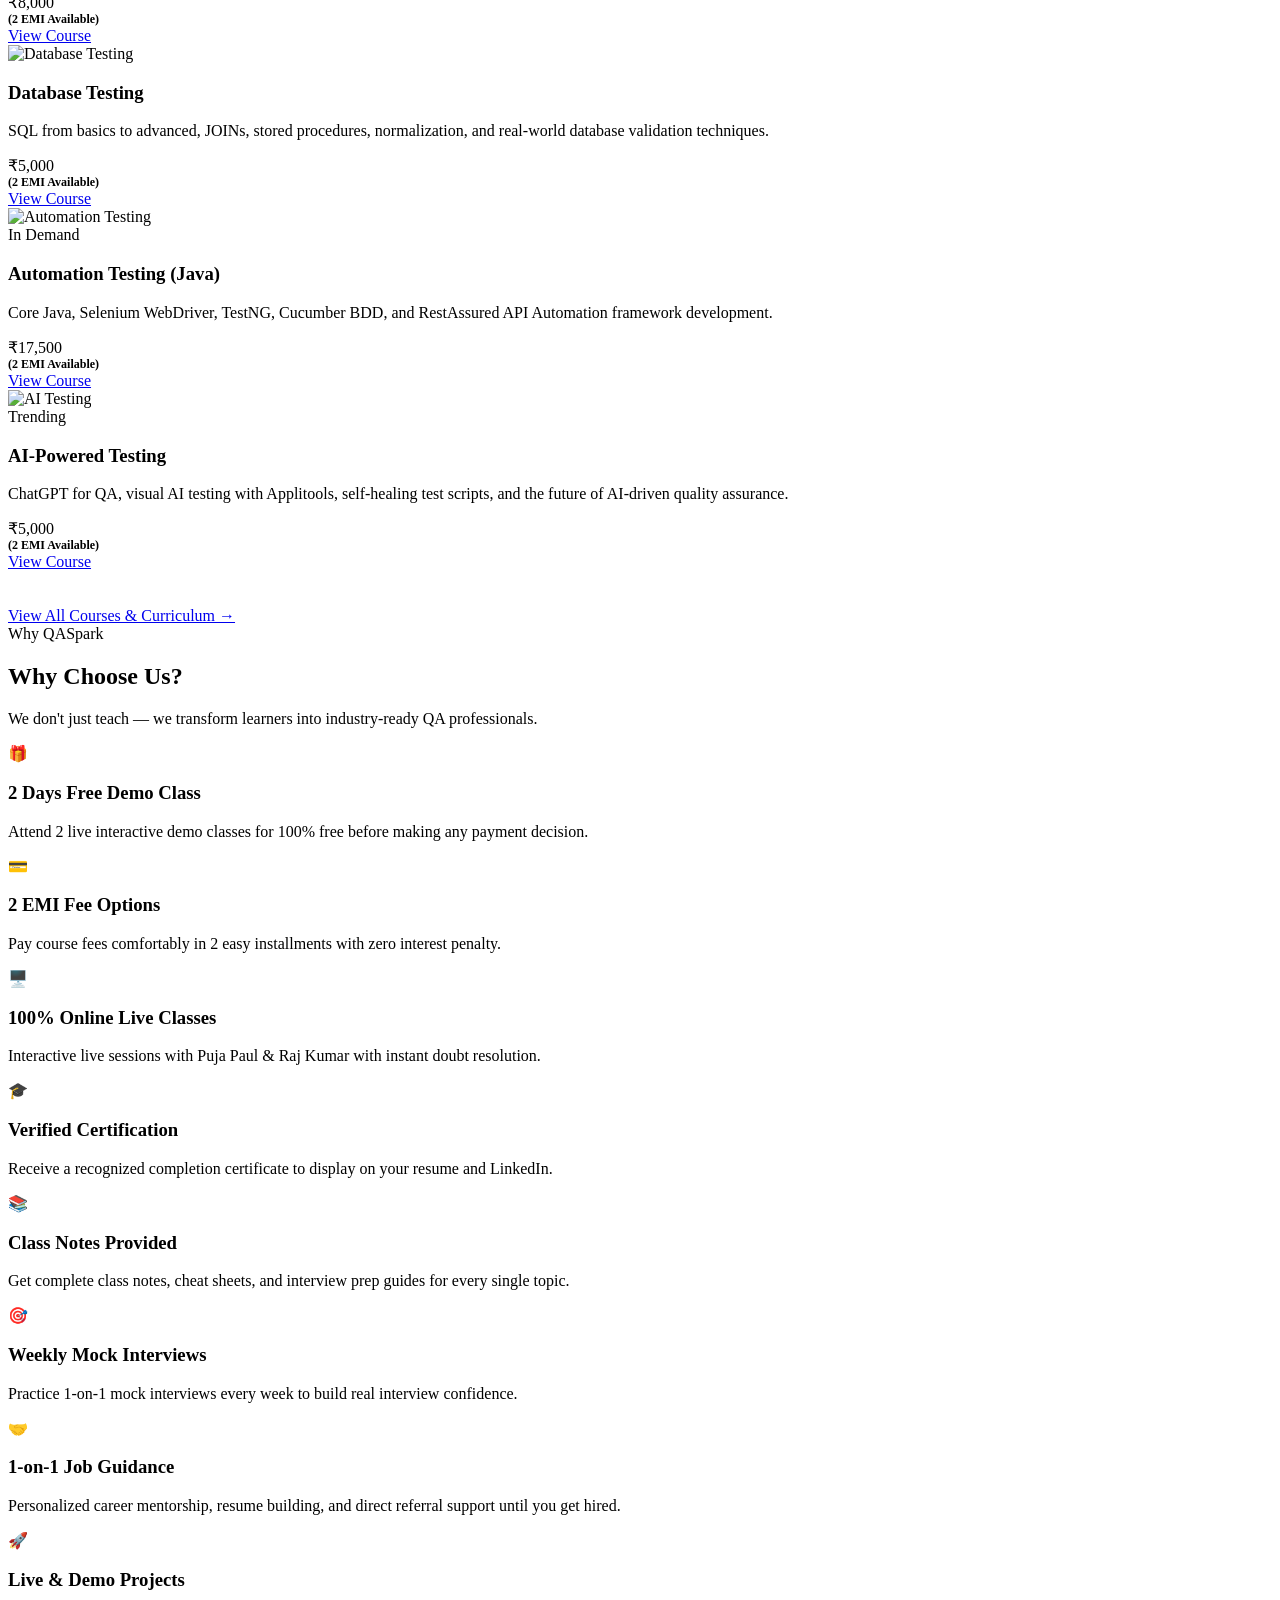
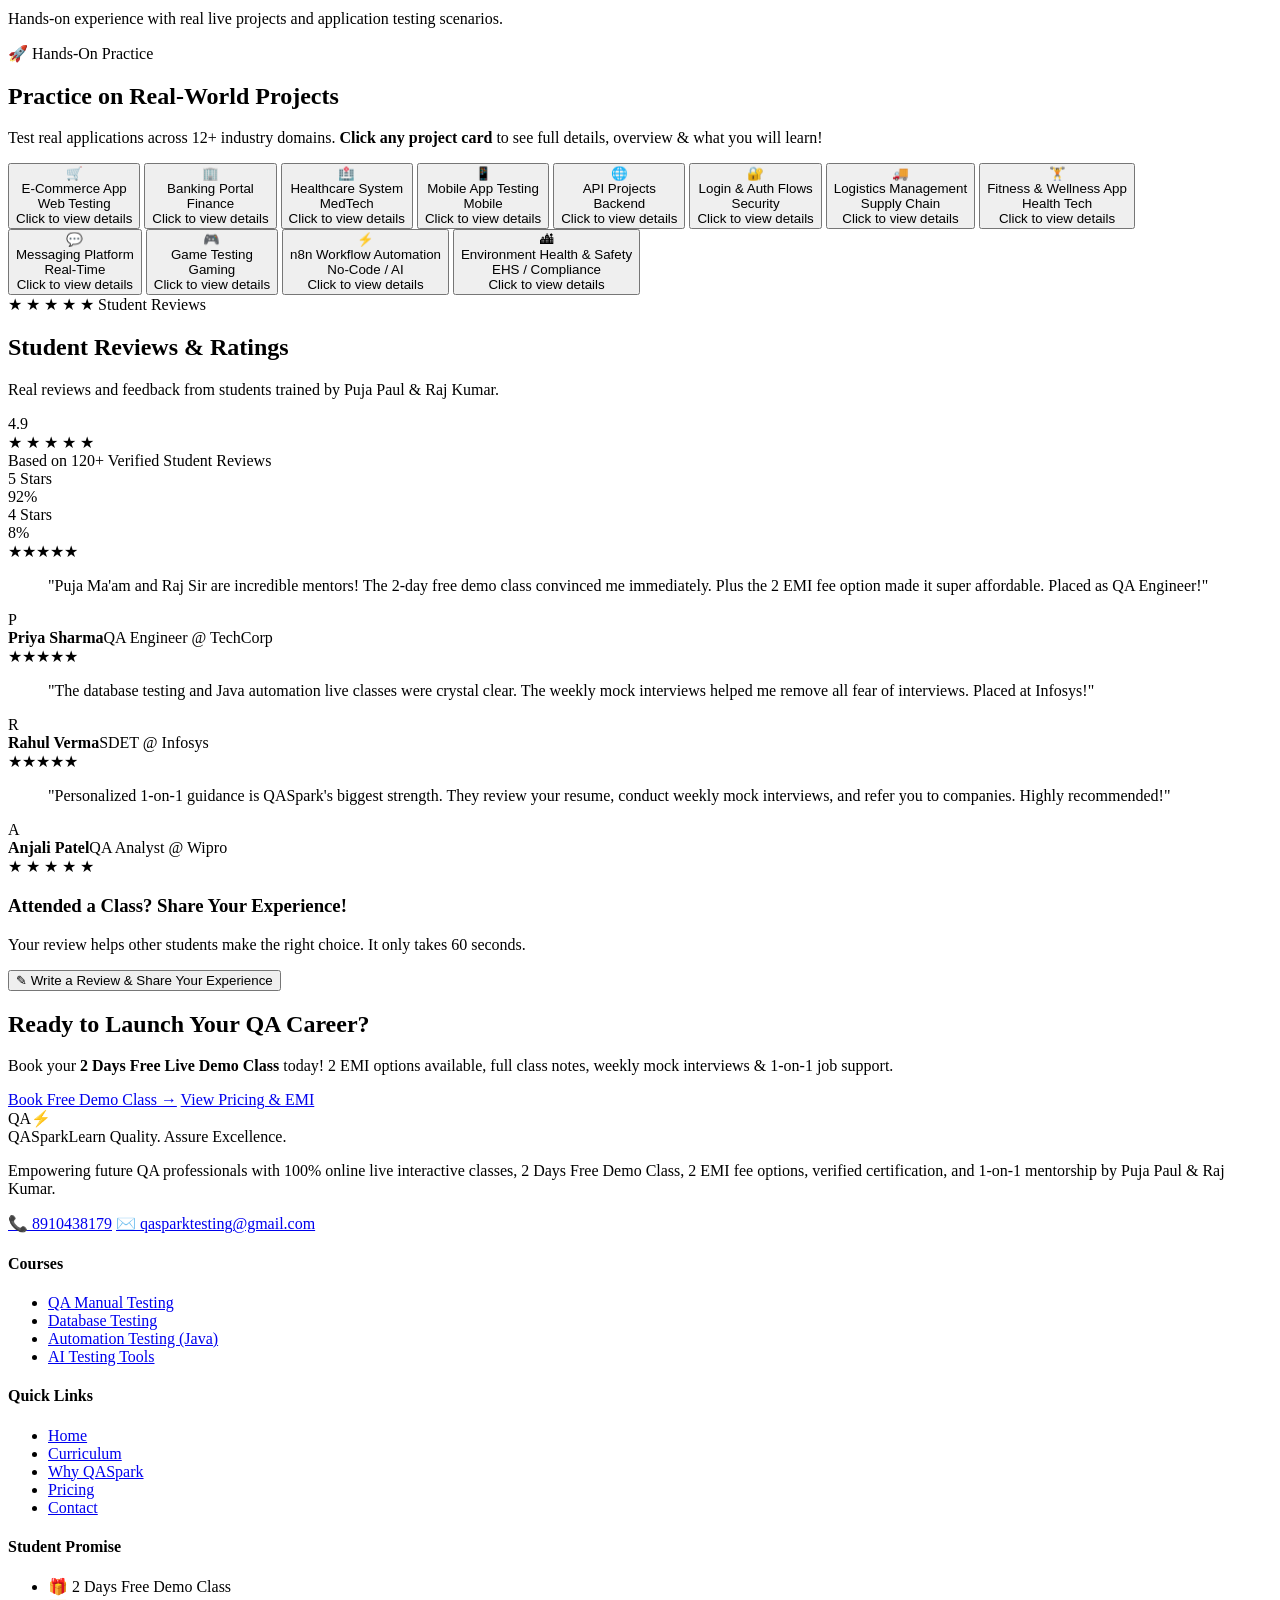
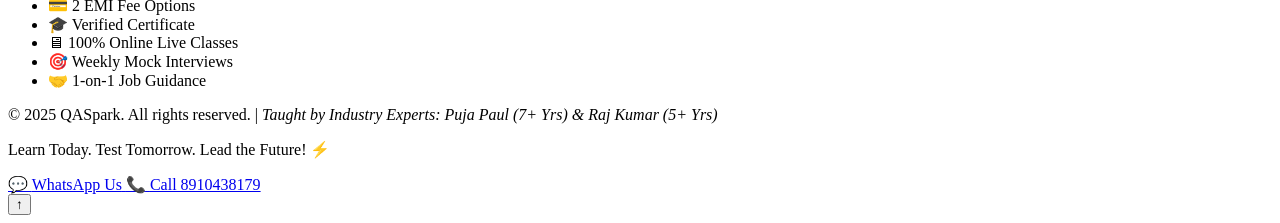
==== commit 12c7855f: "feat: 'Write a Review' button opens modal popup - form no longer always visible on page" ====
--- a/src/main/resources/templates/index.html
+++ b/src/main/resources/templates/index.html
@@ -336,6 +336,55 @@
   </section>
 
   <!-- REVIEWS & RATINGS SECTION -->
+  <!-- REVIEW MODAL OVERLAY -->
+  <div id="review-modal" class="review-modal-overlay" role="dialog" aria-modal="true" aria-labelledby="review-modal-title" hidden>
+    <div class="review-modal-box">
+      <button class="review-modal-close" id="review-modal-close" aria-label="Close review form">&times;</button>
+      <div class="review-modal-header">
+        <div class="review-modal-icon">&#9733;</div>
+        <h3 id="review-modal-title">Write a Review &amp; Share Your Experience</h3>
+        <p>Have you attended a class or free demo with Puja Paul or Raj Kumar? Leave your honest review — it will immediately appear on the website!</p>
+      </div>
+      <form class="review-form" id="review-form" novalidate aria-label="Submit review form">
+        <div class="form-row">
+          <div class="form-group">
+            <label for="reviewer-name">Your Full Name *</label>
+            <input type="text" id="reviewer-name" placeholder="e.g. Suman Roy" required />
+          </div>
+          <div class="form-group">
+            <label for="reviewer-role">Course Taken / Job Title (Optional)</label>
+            <input type="text" id="reviewer-role" placeholder="e.g. Java Automation Student / QA Analyst" />
+          </div>
+        </div>
+
+        <div class="form-group">
+          <label>Select Your Rating *</label>
+          <div class="star-rating-select" id="star-rating-input">
+            <span class="star-icon active" data-value="1">&#9733;</span>
+            <span class="star-icon active" data-value="2">&#9733;</span>
+            <span class="star-icon active" data-value="3">&#9733;</span>
+            <span class="star-icon active" data-value="4">&#9733;</span>
+            <span class="star-icon active" data-value="5">&#9733;</span>
+            <span class="star-rating-label">(<span id="selected-rating-val">5</span>/5 Stars)</span>
+          </div>
+        </div>
+
+        <div class="form-group">
+          <label for="reviewer-text">Your Review &amp; Feedback *</label>
+          <textarea id="reviewer-text" rows="4" placeholder="Share your experience about live classes, notes, mock interviews, mentors, job support..." required></textarea>
+        </div>
+
+        <button type="submit" class="btn btn-orange btn-lg review-submit-full" id="review-submit-btn">&#9733; Submit My Review</button>
+
+        <div class="form-success" id="review-success-msg" hidden>
+          <div class="success-icon">&#10003;</div>
+          <strong>Thank you! Your review has been published and is now live on the website.</strong>
+        </div>
+      </form>
+    </div>
+  </div>
+
+  <!-- REVIEWS & RATINGS SECTION -->
   <section class="testimonials-section" id="reviews" aria-labelledby="testi-h">
     <div class="container">
       <div class="section-header reveal">
@@ -364,51 +413,23 @@
         <article class="testimonial-card reveal"><div class="testimonial-stars" aria-label="5 out of 5 stars">&#9733;&#9733;&#9733;&#9733;&#9733;</div><blockquote><p>"Personalized 1-on-1 guidance is QASpark's biggest strength. They review your resume, conduct weekly mock interviews, and refer you to companies. Highly recommended!"</p></blockquote><div class="testimonial-author"><div class="author-avatar">A</div><div class="author-info"><strong>Anjali Patel</strong><span>QA Analyst @ Wipro</span></div></div></article>
       </div>
 
-      <!-- INTERACTIVE SUBMIT YOUR REVIEW FORM -->
-      <div class="leave-review-box reveal" id="leave-review">
-        <h3>&#9733; Write a Review &amp; Share Your Experience</h3>
-        <p>Have you attended a class or free demo with Puja Paul or Raj Kumar? Leave your review below &#8212; it will immediately appear on the website!</p>
-        
-        <form class="review-form" id="review-form" novalidate aria-label="Submit review form">
-          <div class="form-row">
-            <div class="form-group">
-              <label for="reviewer-name">Your Full Name *</label>
-              <input type="text" id="reviewer-name" placeholder="e.g. Suman Roy" required />
-            </div>
-            <div class="form-group">
-              <label for="reviewer-role">Course Taken / Job Title (Optional)</label>
-              <input type="text" id="reviewer-role" placeholder="e.g. Java Automation Student / QA Analyst" />
-            </div>
-          </div>
-          
-          <div class="form-group">
-            <label>Select Rating *</label>
-            <div class="star-rating-select" id="star-rating-input">
-              <span class="star-icon active" data-value="1">&#9733;</span>
-              <span class="star-icon active" data-value="2">&#9733;</span>
-              <span class="star-icon active" data-value="3">&#9733;</span>
-              <span class="star-icon active" data-value="4">&#9733;</span>
-              <span class="star-icon active" data-value="5">&#9733;</span>
-              <span class="star-rating-label">(<span id="selected-rating-val">5</span>/5 Stars)</span>
-            </div>
-          </div>
-
-          <div class="form-group">
-            <label for="reviewer-text">Your Feedback / Review Message *</label>
-            <textarea id="reviewer-text" rows="3" placeholder="Share your experience about live classes, notes, mock interviews, or mentors..." required></textarea>
-          </div>
-
-          <button type="submit" class="btn btn-orange btn-lg" id="review-submit-btn">&#9733; Submit Review</button>
-
-          <div class="form-success" id="review-success-msg" hidden style="margin-top:16px;">
-            <div class="success-icon">&#10003;</div>
-            <strong>Thank you! Your review has been published and is now live on the website.</strong>
-          </div>
-        </form>
-      </div>
-
-    </div>
-  </section>
+      <!-- WRITE REVIEW BUTTON (triggers modal) -->
+      <div class="write-review-cta reveal">
+        <div class="write-review-cta-inner">
+          <div class="write-review-cta-text">
+            <span class="write-review-stars">&#9733; &#9733; &#9733; &#9733; &#9733;</span>
+            <h3>Attended a Class? Share Your Experience!</h3>
+            <p>Your review helps other students make the right choice. It only takes 60 seconds.</p>
+          </div>
+          <button class="btn btn-orange btn-lg write-review-btn" id="open-review-modal-btn" aria-haspopup="dialog">
+            &#9998; Write a Review &amp; Share Your Experience
+          </button>
+        </div>
+      </div>
+
+    </div>
+  </section>
+
 
 
   <!-- CTA BANNER -->
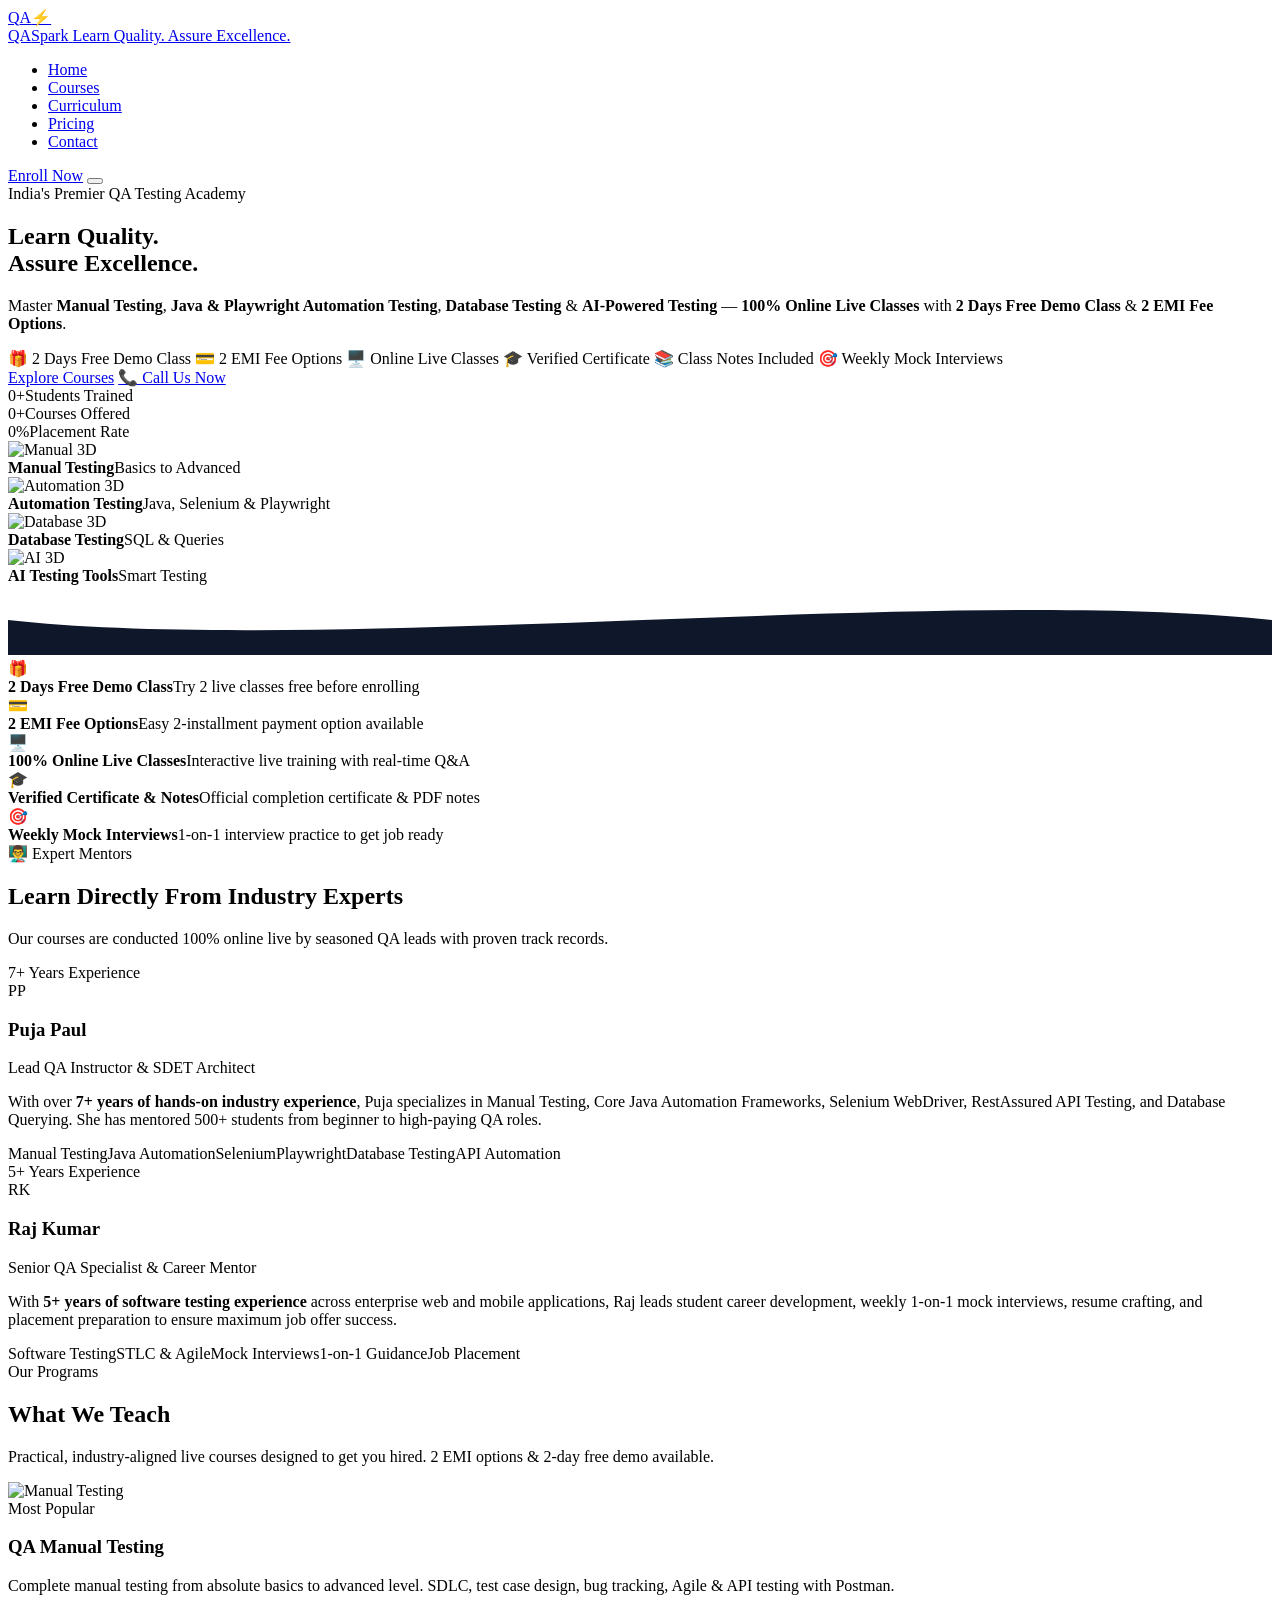
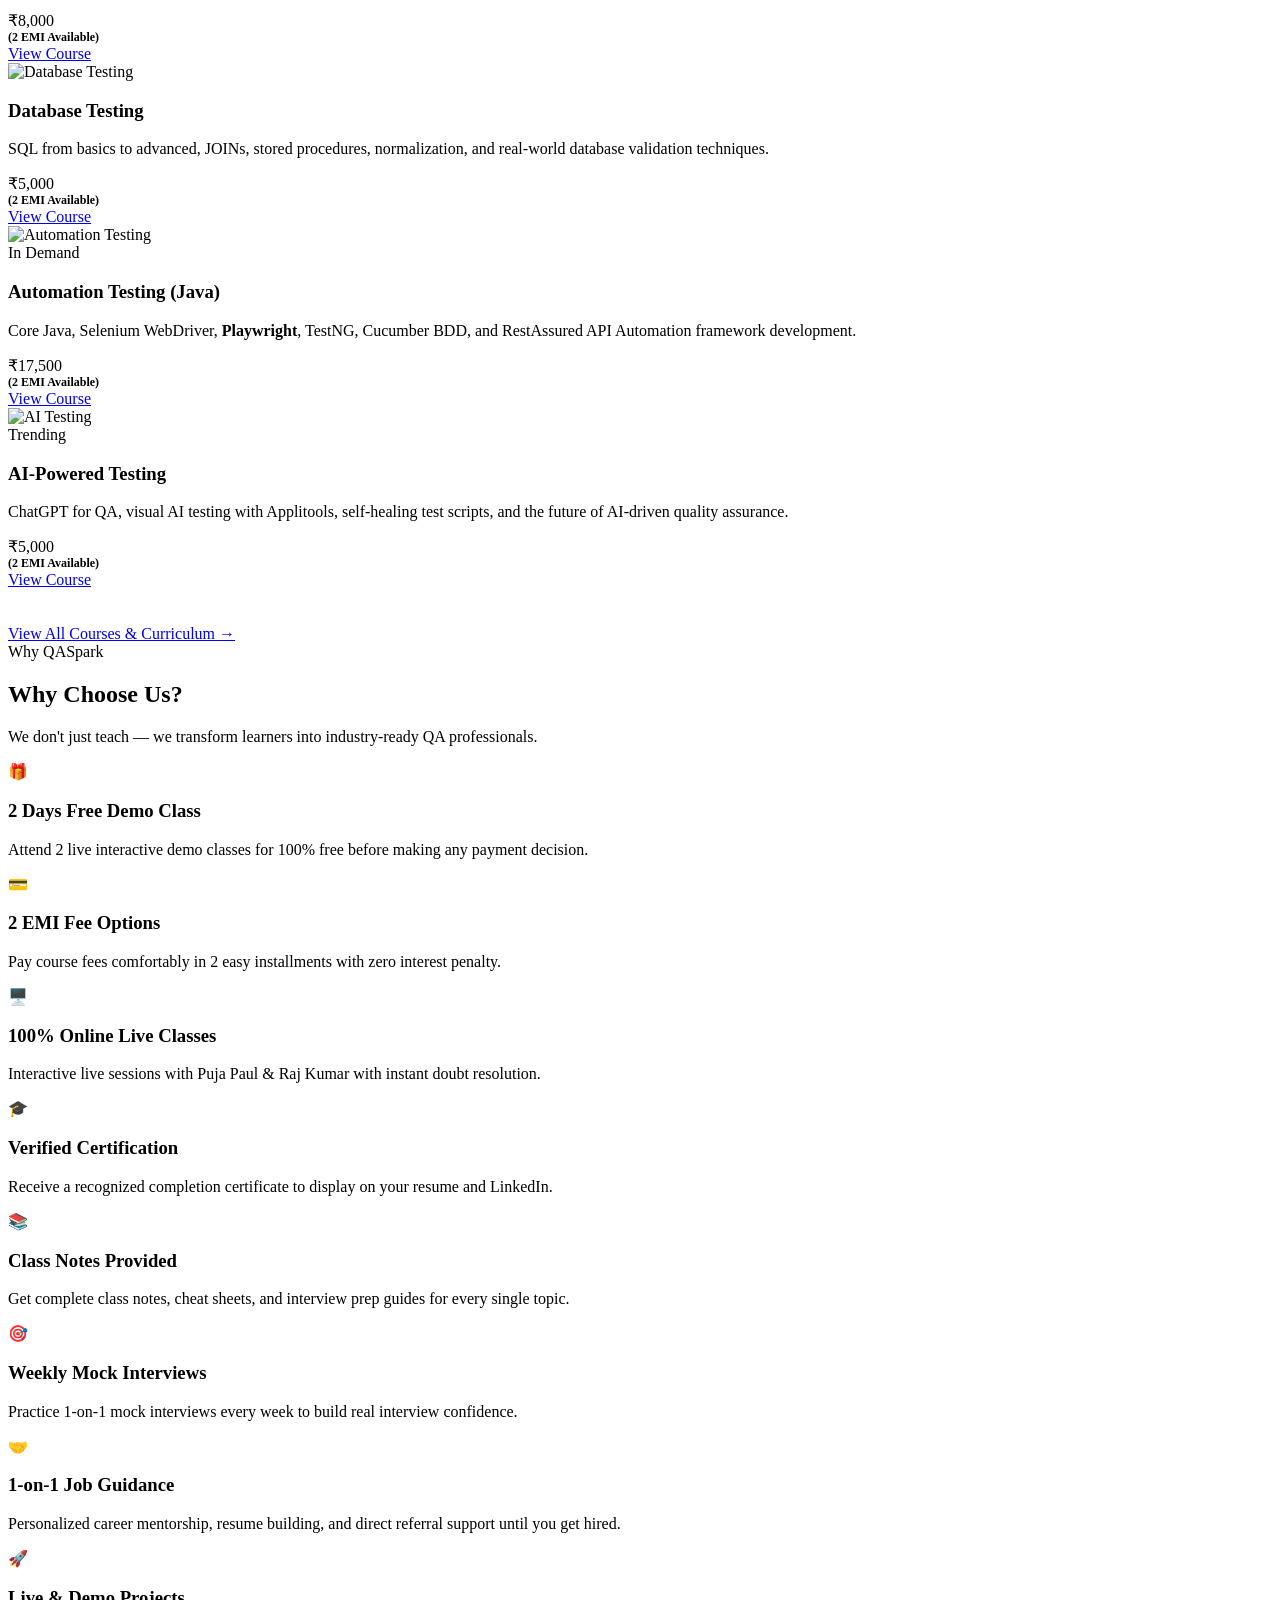
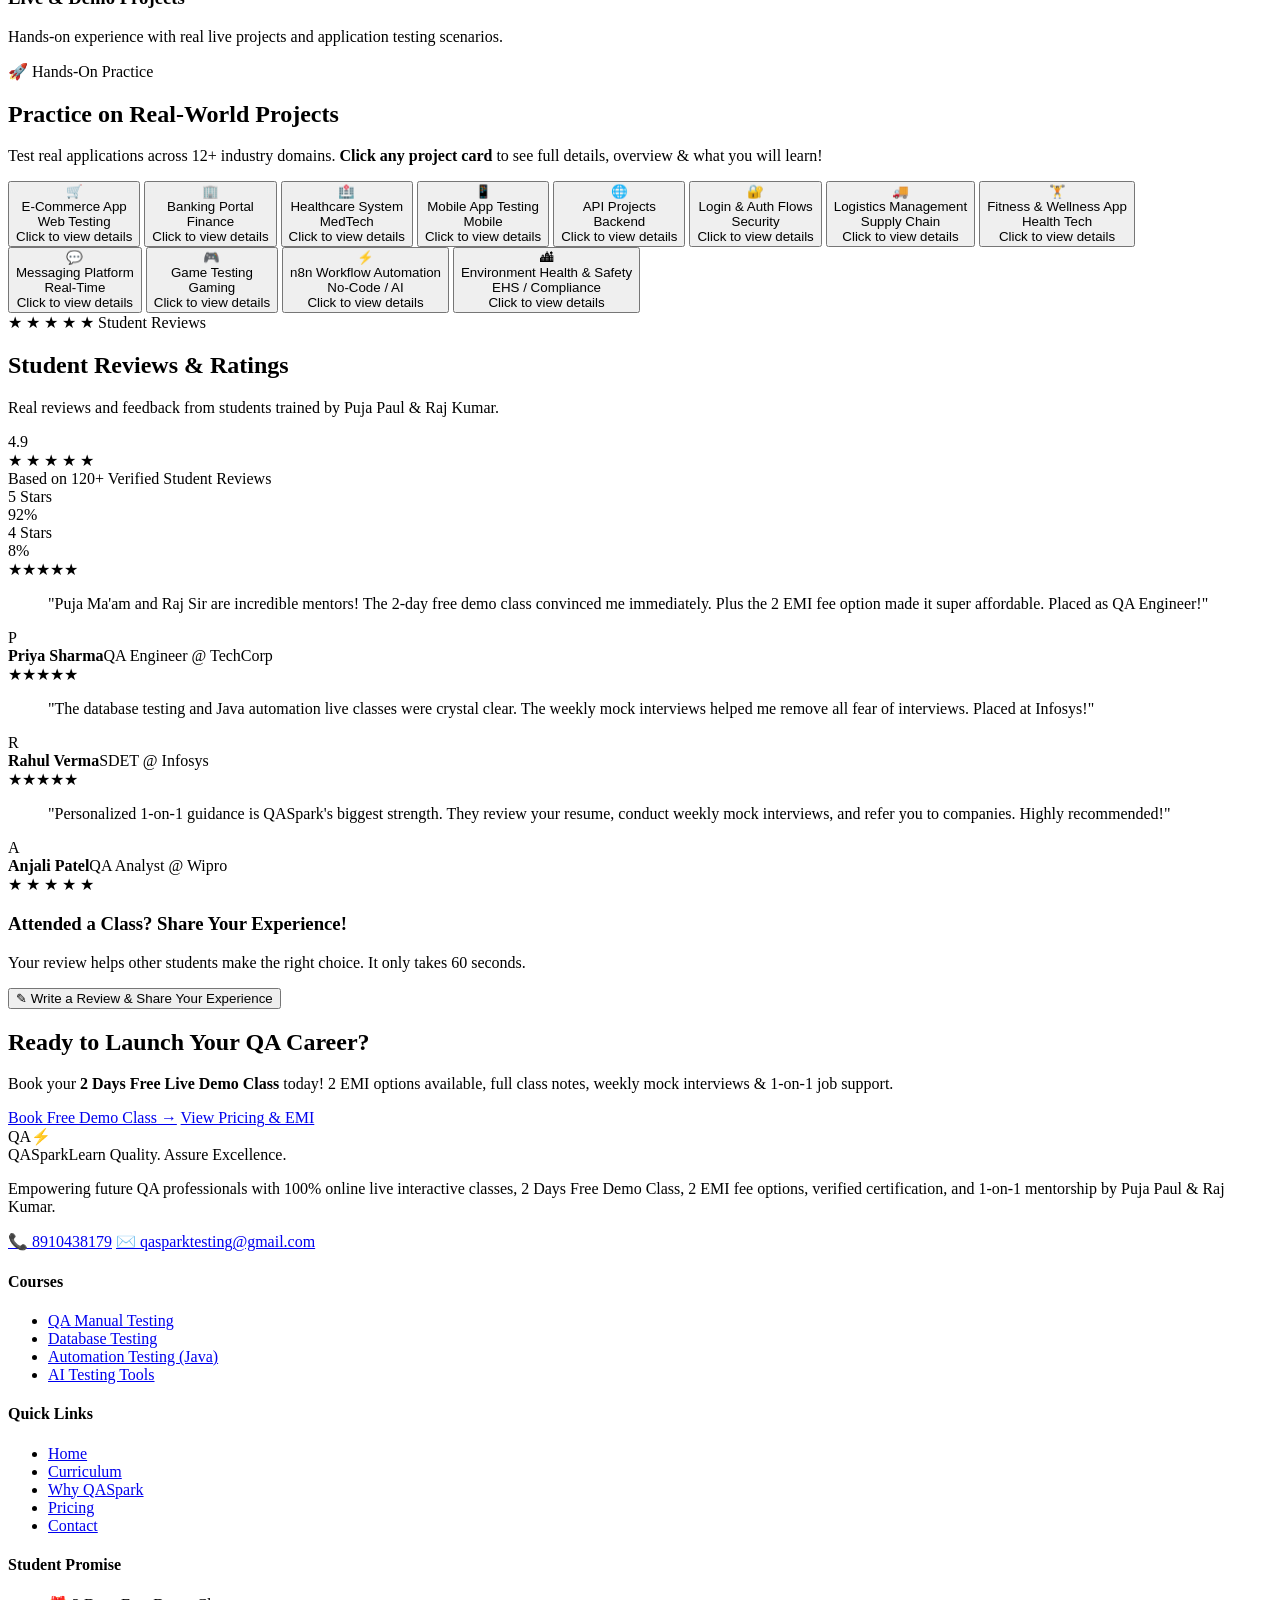
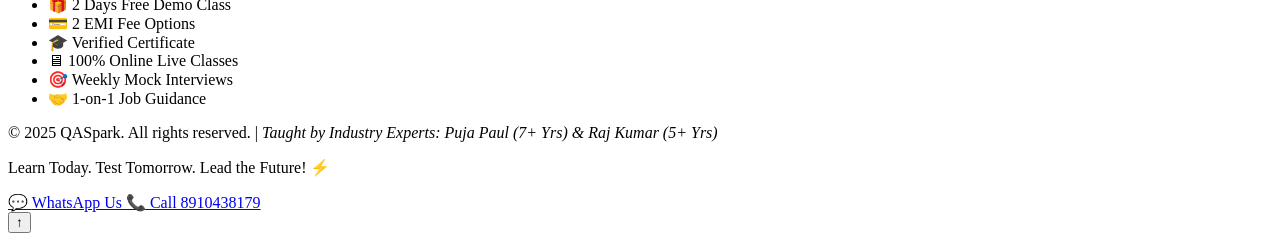
==== commit 2c85ce0a: "feat: add Playwright everywhere automation is mentioned - hero, floating cards, instructor skills, c" ====
--- a/src/main/resources/templates/index.html
+++ b/src/main/resources/templates/index.html
@@ -47,7 +47,7 @@
       <div class="hero-text">
         <div class="hero-badge"><span class="badge-dot"></span>India&#39;s Premier QA Testing Academy</div>
         <h1 class="hero-title">Learn Quality.<br /><span class="highlight-text">Assure Excellence.</span></h1>
-        <p class="hero-subtitle">Master <strong>Manual Testing</strong>, <strong>Java Automation Testing</strong>, <strong>Database Testing</strong> &amp; <strong>AI-Powered Testing</strong> &#8212; <strong>100% Online Live Classes</strong> with <strong>2 Days Free Demo Class</strong> &amp; <strong>2 EMI Fee Options</strong>.</p>
+        <p class="hero-subtitle">Master <strong>Manual Testing</strong>, <strong>Java &amp; Playwright Automation Testing</strong>, <strong>Database Testing</strong> &amp; <strong>AI-Powered Testing</strong> &#8212; <strong>100% Online Live Classes</strong> with <strong>2 Days Free Demo Class</strong> &amp; <strong>2 EMI Fee Options</strong>.</p>
         <div class="hero-tags">
           <span class="tag">&#127873; 2 Days Free Demo Class</span>
           <span class="tag">&#128179; 2 EMI Fee Options</span>
@@ -71,7 +71,7 @@
       <div class="hero-visual" aria-hidden="true">
         <div class="hero-card-stack">
           <div class="floating-card card-manual"><div class="card-icon"><img src="images/icon_manual_3d.png" alt="Manual 3D" class="course-3d-icon-img" /></div><div class="card-info"><strong>Manual Testing</strong><span>Basics to Advanced</span></div></div>
-          <div class="floating-card card-automation"><div class="card-icon"><img src="images/icon_automation_3d.png" alt="Automation 3D" class="course-3d-icon-img" /></div><div class="card-info"><strong>Automation Testing</strong><span>Java &amp; Selenium</span></div></div>
+          <div class="floating-card card-automation"><div class="card-icon"><img src="images/icon_automation_3d.png" alt="Automation 3D" class="course-3d-icon-img" /></div><div class="card-info"><strong>Automation Testing</strong><span>Java, Selenium &amp; Playwright</span></div></div>
           <div class="floating-card card-db"><div class="card-icon"><img src="images/icon_database_3d.png" alt="Database 3D" class="course-3d-icon-img" /></div><div class="card-info"><strong>Database Testing</strong><span>SQL &amp; Queries</span></div></div>
           <div class="floating-card card-ai"><div class="card-icon"><img src="images/icon_ai_3d.png" alt="AI 3D" class="course-3d-icon-img" /></div><div class="card-info"><strong>AI Testing Tools</strong><span>Smart Testing</span></div></div>
         </div>
@@ -131,7 +131,7 @@
           <span class="instructor-role">Lead QA Instructor &amp; SDET Architect</span>
           <p class="instructor-bio">With over <strong>7+ years of hands-on industry experience</strong>, Puja specializes in Manual Testing, Core Java Automation Frameworks, Selenium WebDriver, RestAssured API Testing, and Database Querying. She has mentored 500+ students from beginner to high-paying QA roles.</p>
           <div class="instructor-skills">
-            <span>Manual Testing</span><span>Java Automation</span><span>Selenium</span><span>Database Testing</span><span>API Automation</span>
+            <span>Manual Testing</span><span>Java Automation</span><span>Selenium</span><span>Playwright</span><span>Database Testing</span><span>API Automation</span>
           </div>
         </div>
 
@@ -182,7 +182,7 @@
           <div class="course-card-top" style="--card-color:#10b981;"><div class="course-icon-wrap"><img src="images/icon_automation_3d.png" alt="Automation Testing" class="course-3d-icon-img" /></div><div class="course-badge-pill">In Demand</div></div>
           <div class="course-card-body">
             <h3>Automation Testing (Java)</h3>
-            <p>Core Java, Selenium WebDriver, TestNG, Cucumber BDD, and RestAssured API Automation framework development.</p>
+            <p>Core Java, Selenium WebDriver, <strong style="color:var(--orange)">Playwright</strong>, TestNG, Cucumber BDD, and RestAssured API Automation framework development.</p>
             <div class="course-footer"><span class="course-price">&#8377;17,500 <small style="display:block; font-size:0.75rem; color:var(--orange-lt); font-weight:600;">(2 EMI Available)</small></span><a href="courses.html#course-automation" class="btn btn-primary">View Course</a></div>
           </div>
         </article>
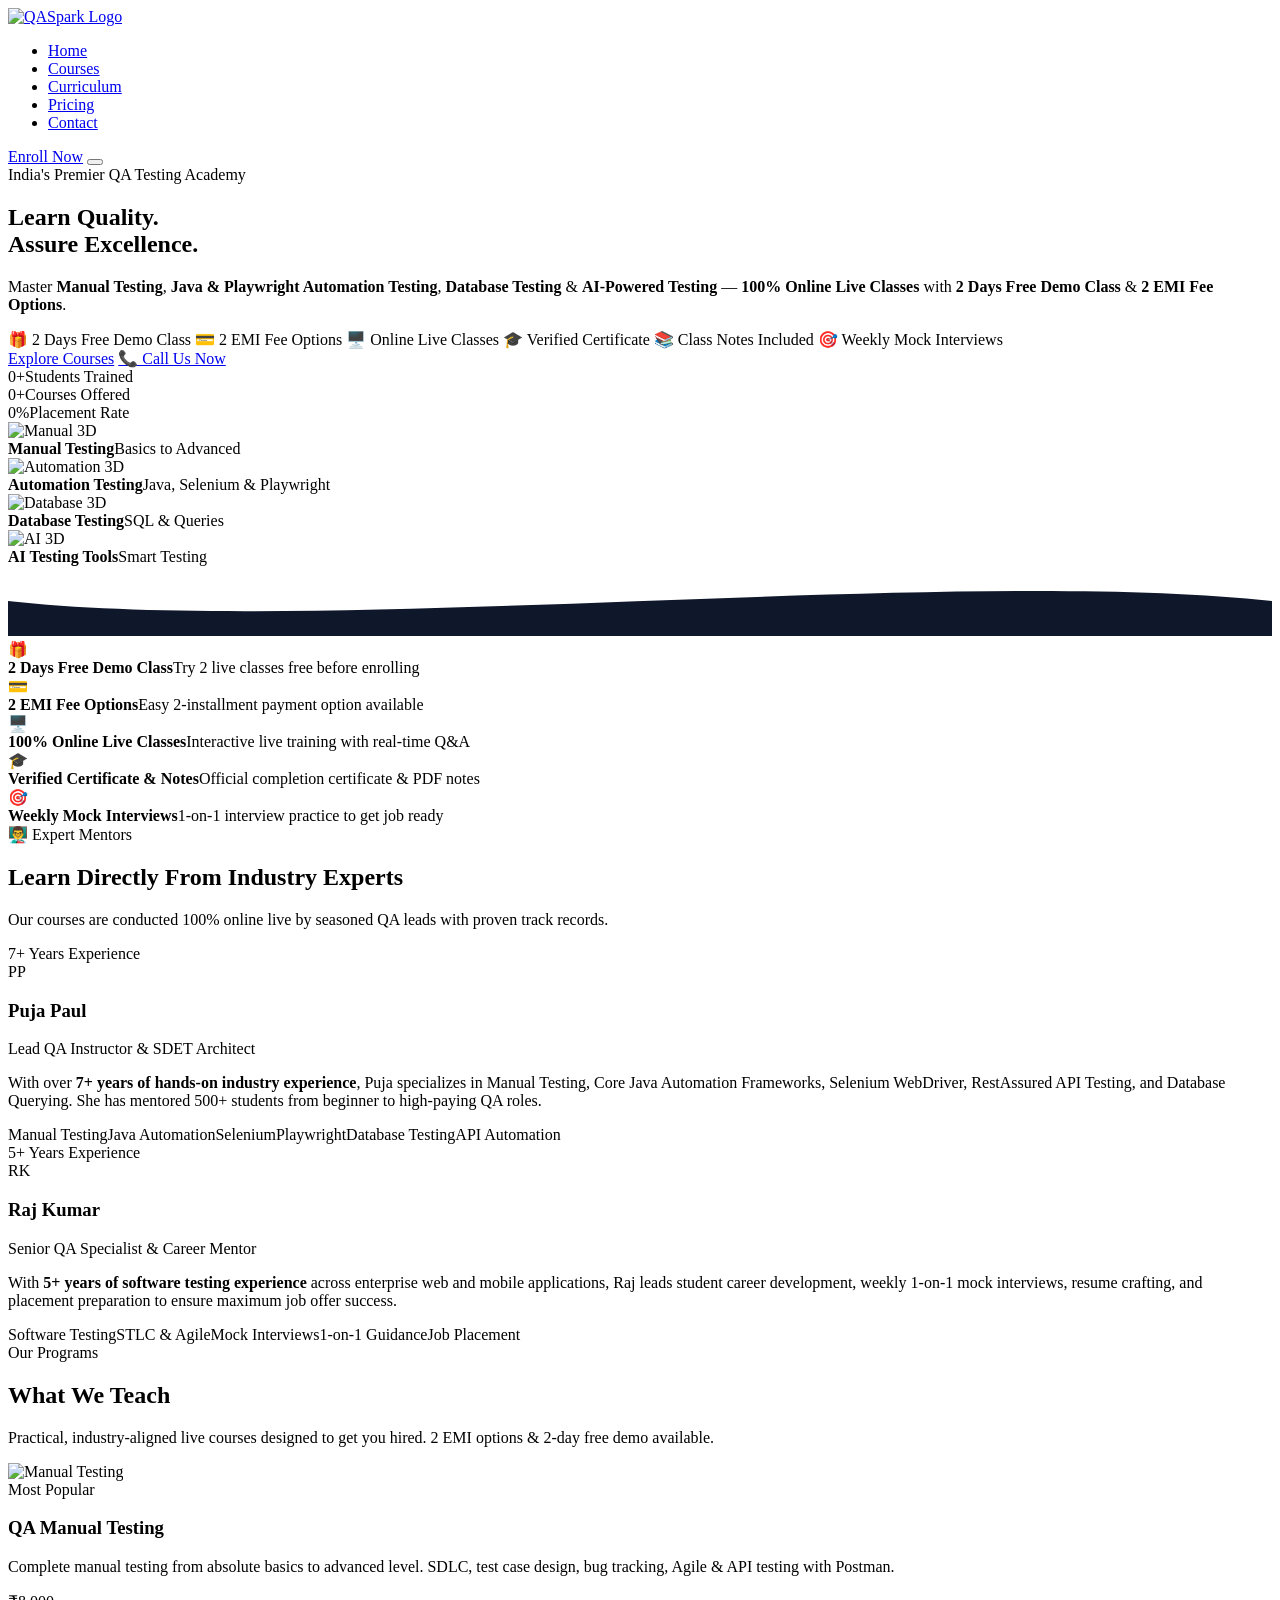
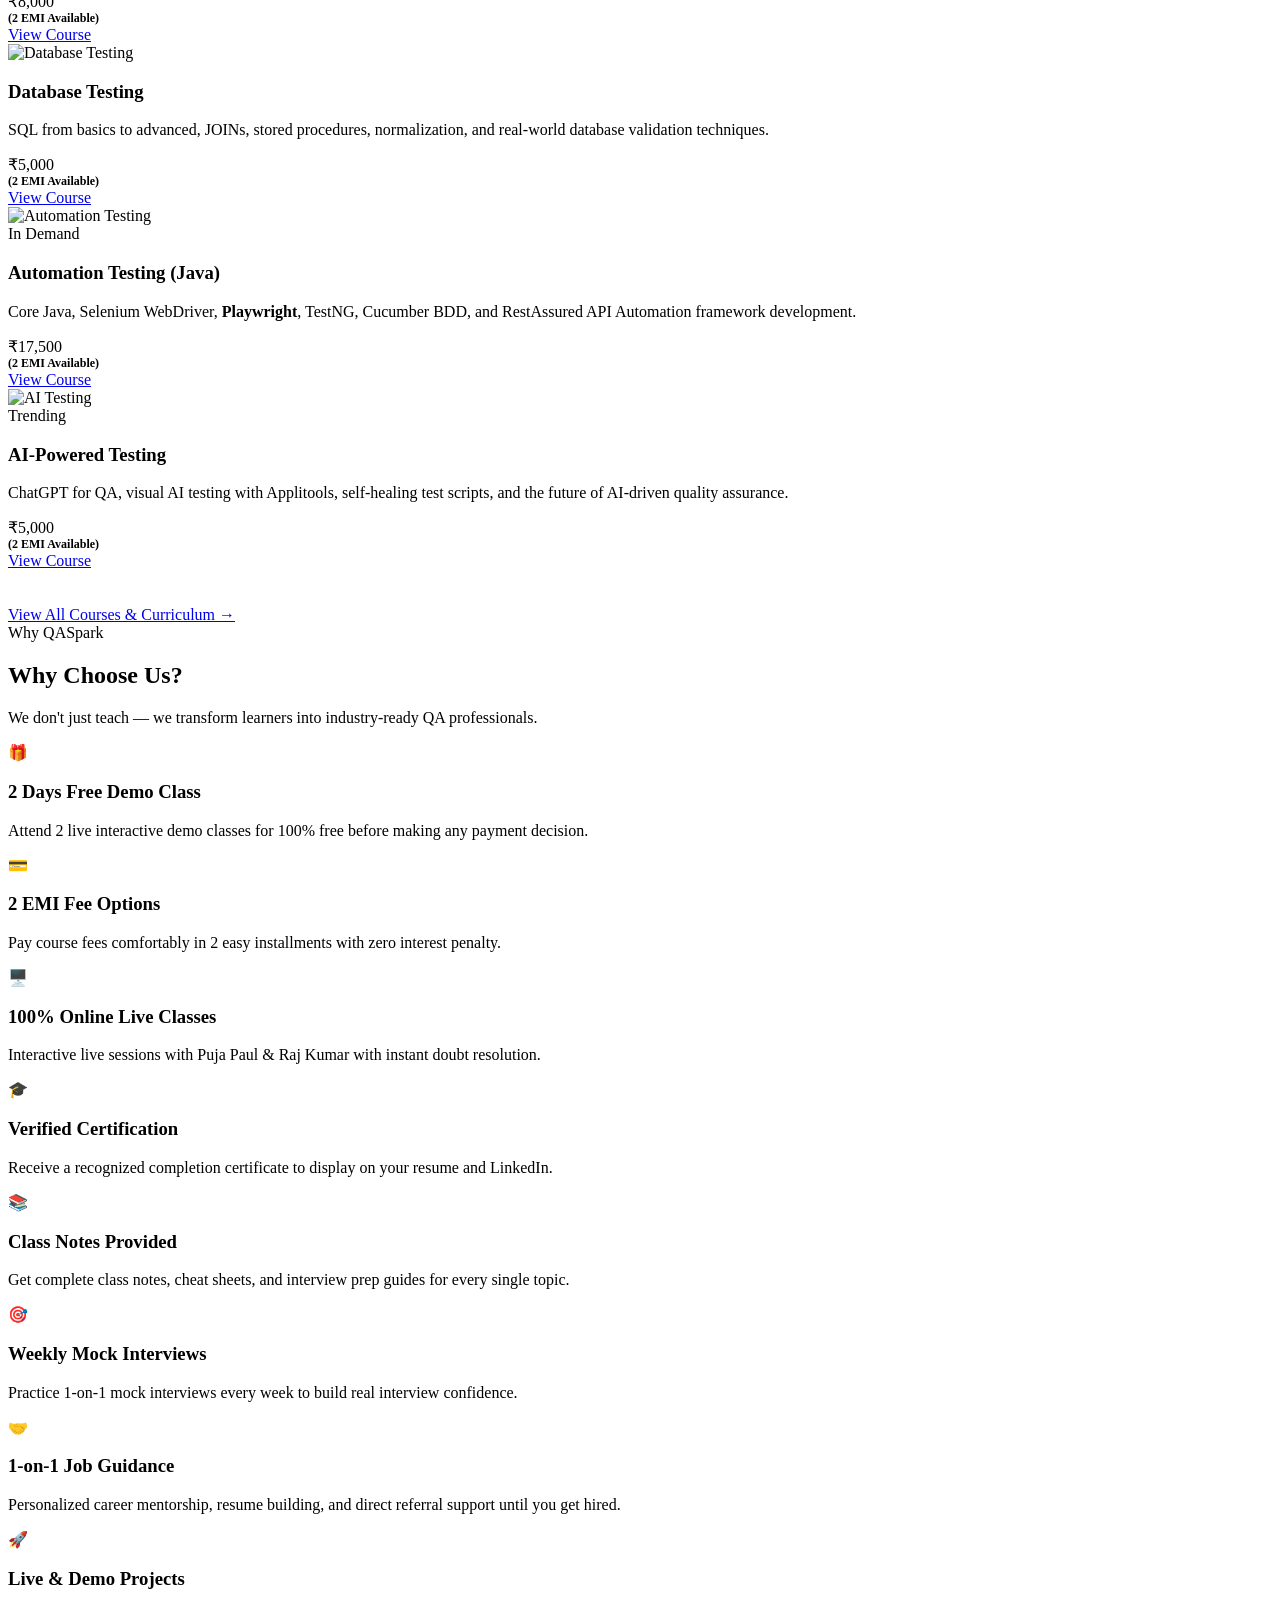
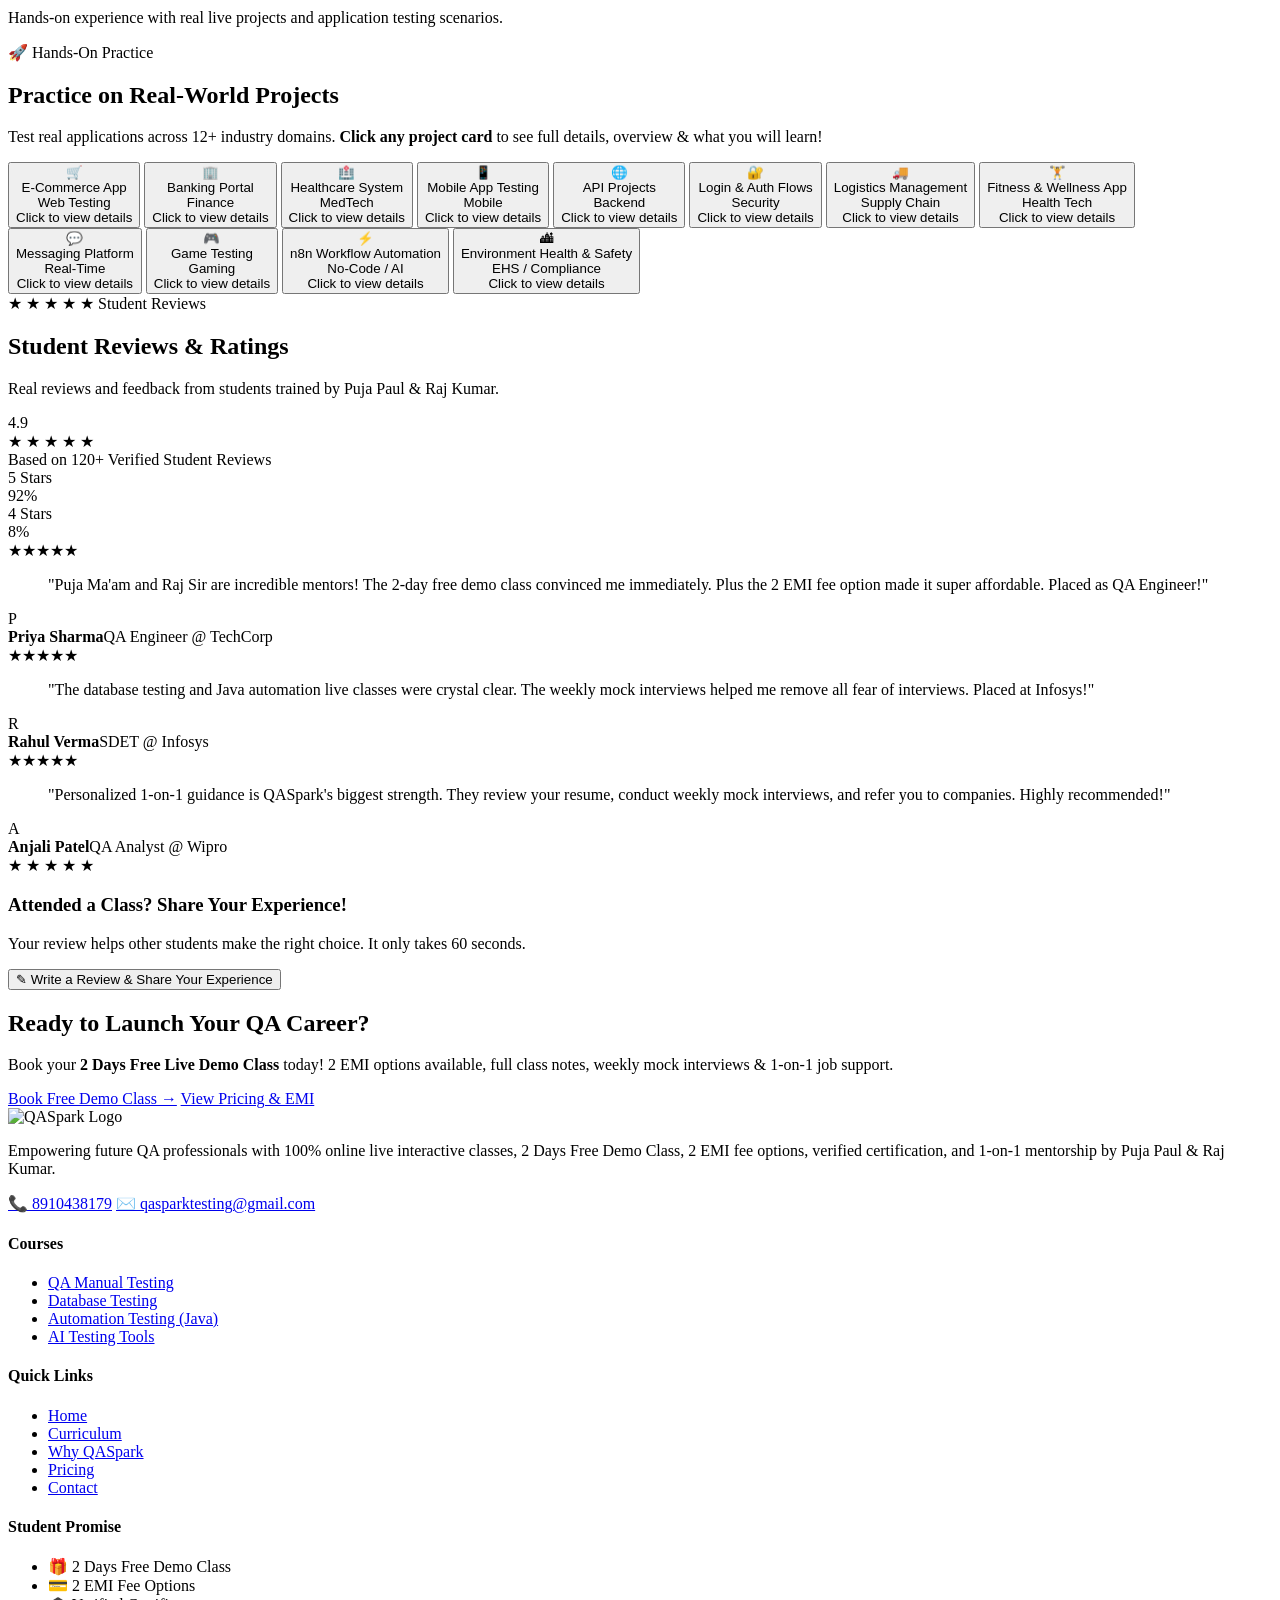
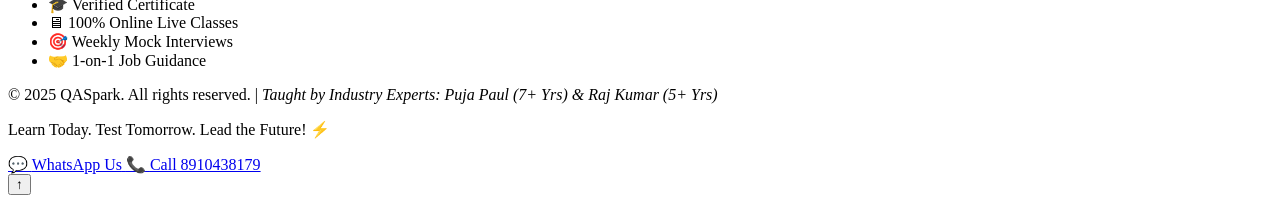
==== commit 5d76db8b: "Update logo to QASpark colored logo and fix favicon" ====
--- a/src/main/resources/templates/index.html
+++ b/src/main/resources/templates/index.html
@@ -14,13 +14,7 @@
   <nav class="navbar" id="navbar" role="navigation" aria-label="Main navigation">
     <div class="container nav-inner">
       <a href="index.html" class="nav-logo" aria-label="QASpark Home">
-        <div class="logo-icon">
-          <span class="logo-q">Q</span><span class="logo-a">A</span><span class="logo-spark">&#9889;</span>
-        </div>
-        <div class="logo-text">
-          <span class="logo-name"><span class="qa">QA</span><span class="spark">Spark</span></span>
-          <span class="logo-subtitle">Learn Quality. Assure Excellence.</span>
-        </div>
+        <img th:src="@{/images/qaspark_3d_logo.png}" alt="QASpark Logo" style="height: 48px; width: auto;" />
       </a>
       <ul class="nav-links" role="list" id="nav-links">
         <li><a href="index.html" class="nav-link active" id="nav-home">Home</a></li>
@@ -453,8 +447,7 @@
       <div class="footer-grid">
         <div class="footer-brand">
           <div class="footer-logo">
-            <div class="logo-icon small"><span class="logo-q">Q</span><span class="logo-a">A</span><span class="logo-spark">&#9889;</span></div>
-            <div class="logo-text"><span class="logo-name"><span class="qa">QA</span><span class="spark">Spark</span></span><span class="logo-subtitle">Learn Quality. Assure Excellence.</span></div>
+            <img th:src="@{/images/qaspark_3d_logo.png}" alt="QASpark Logo" style="height: 40px; width: auto;" />
           </div>
           <p class="footer-desc">Empowering future QA professionals with 100% online live interactive classes, 2 Days Free Demo Class, 2 EMI fee options, verified certification, and 1-on-1 mentorship by Puja Paul &amp; Raj Kumar.</p>
           <div class="footer-contact-quick">
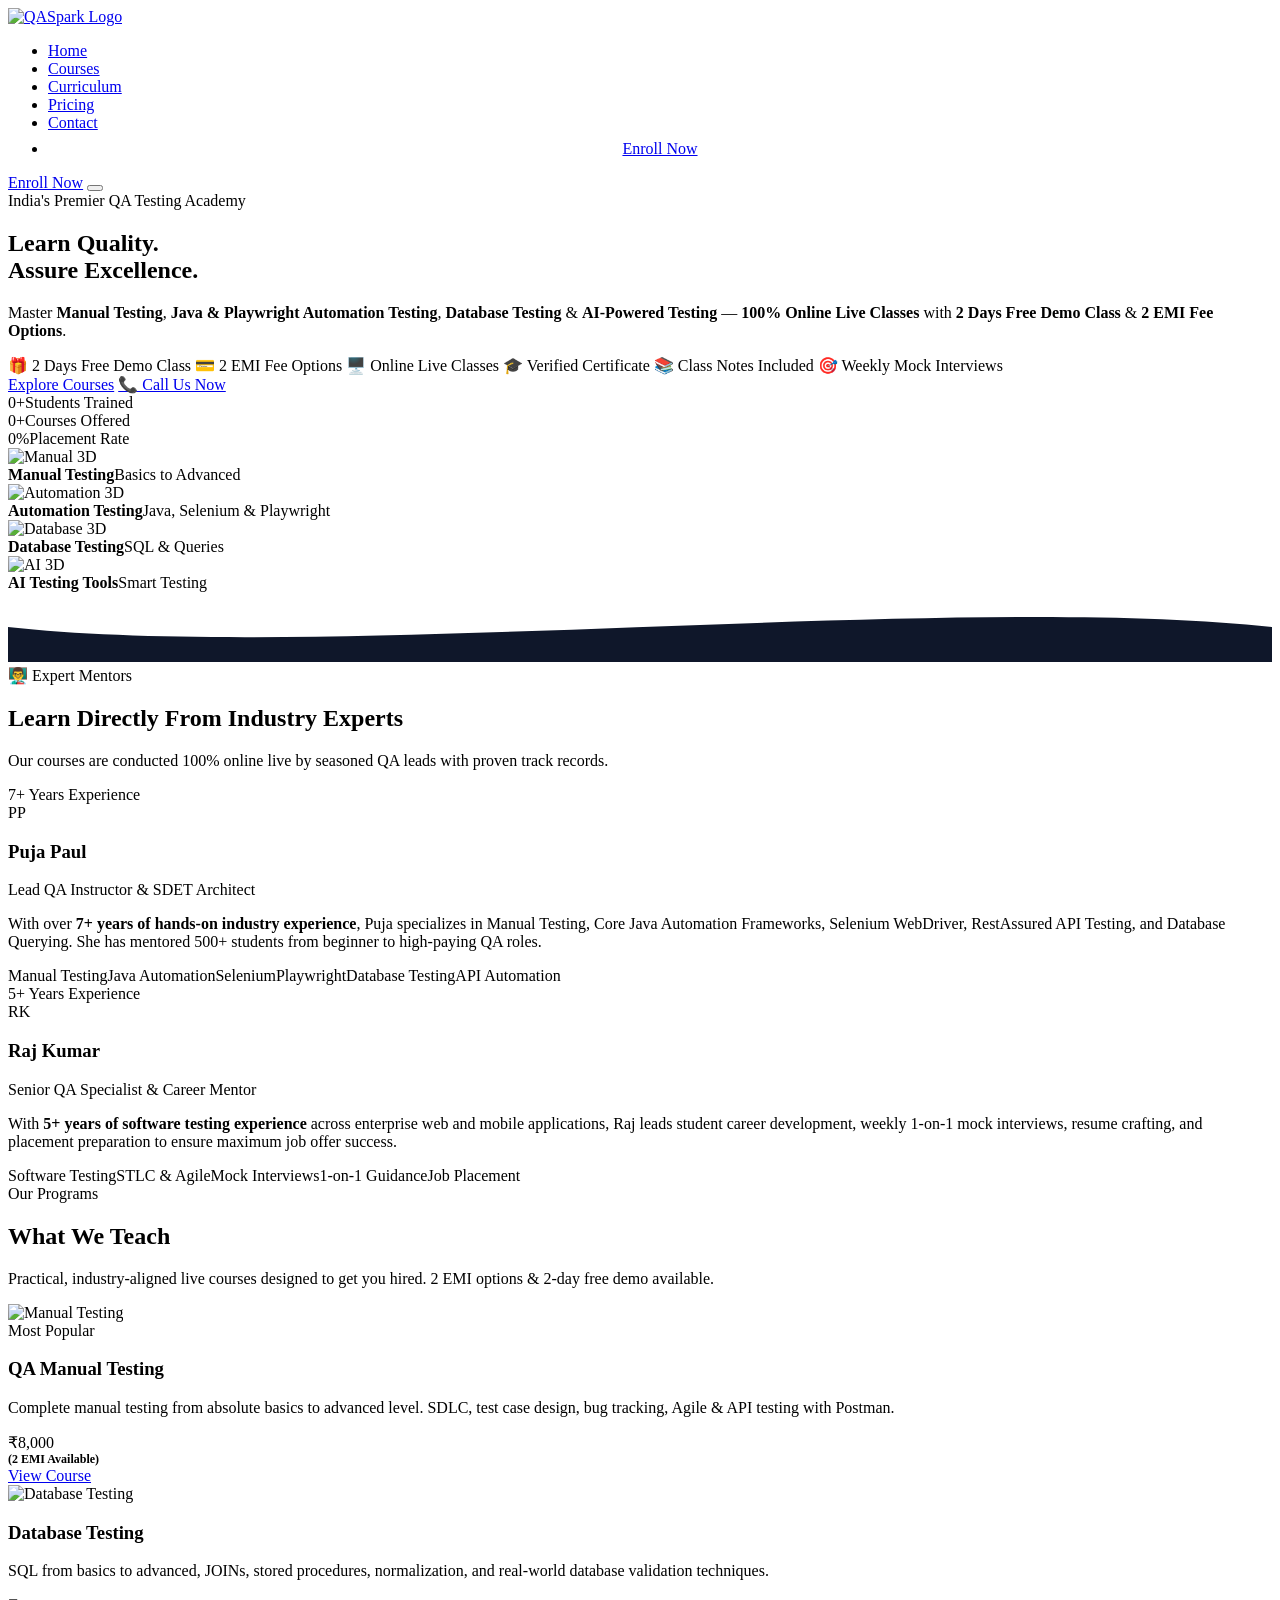
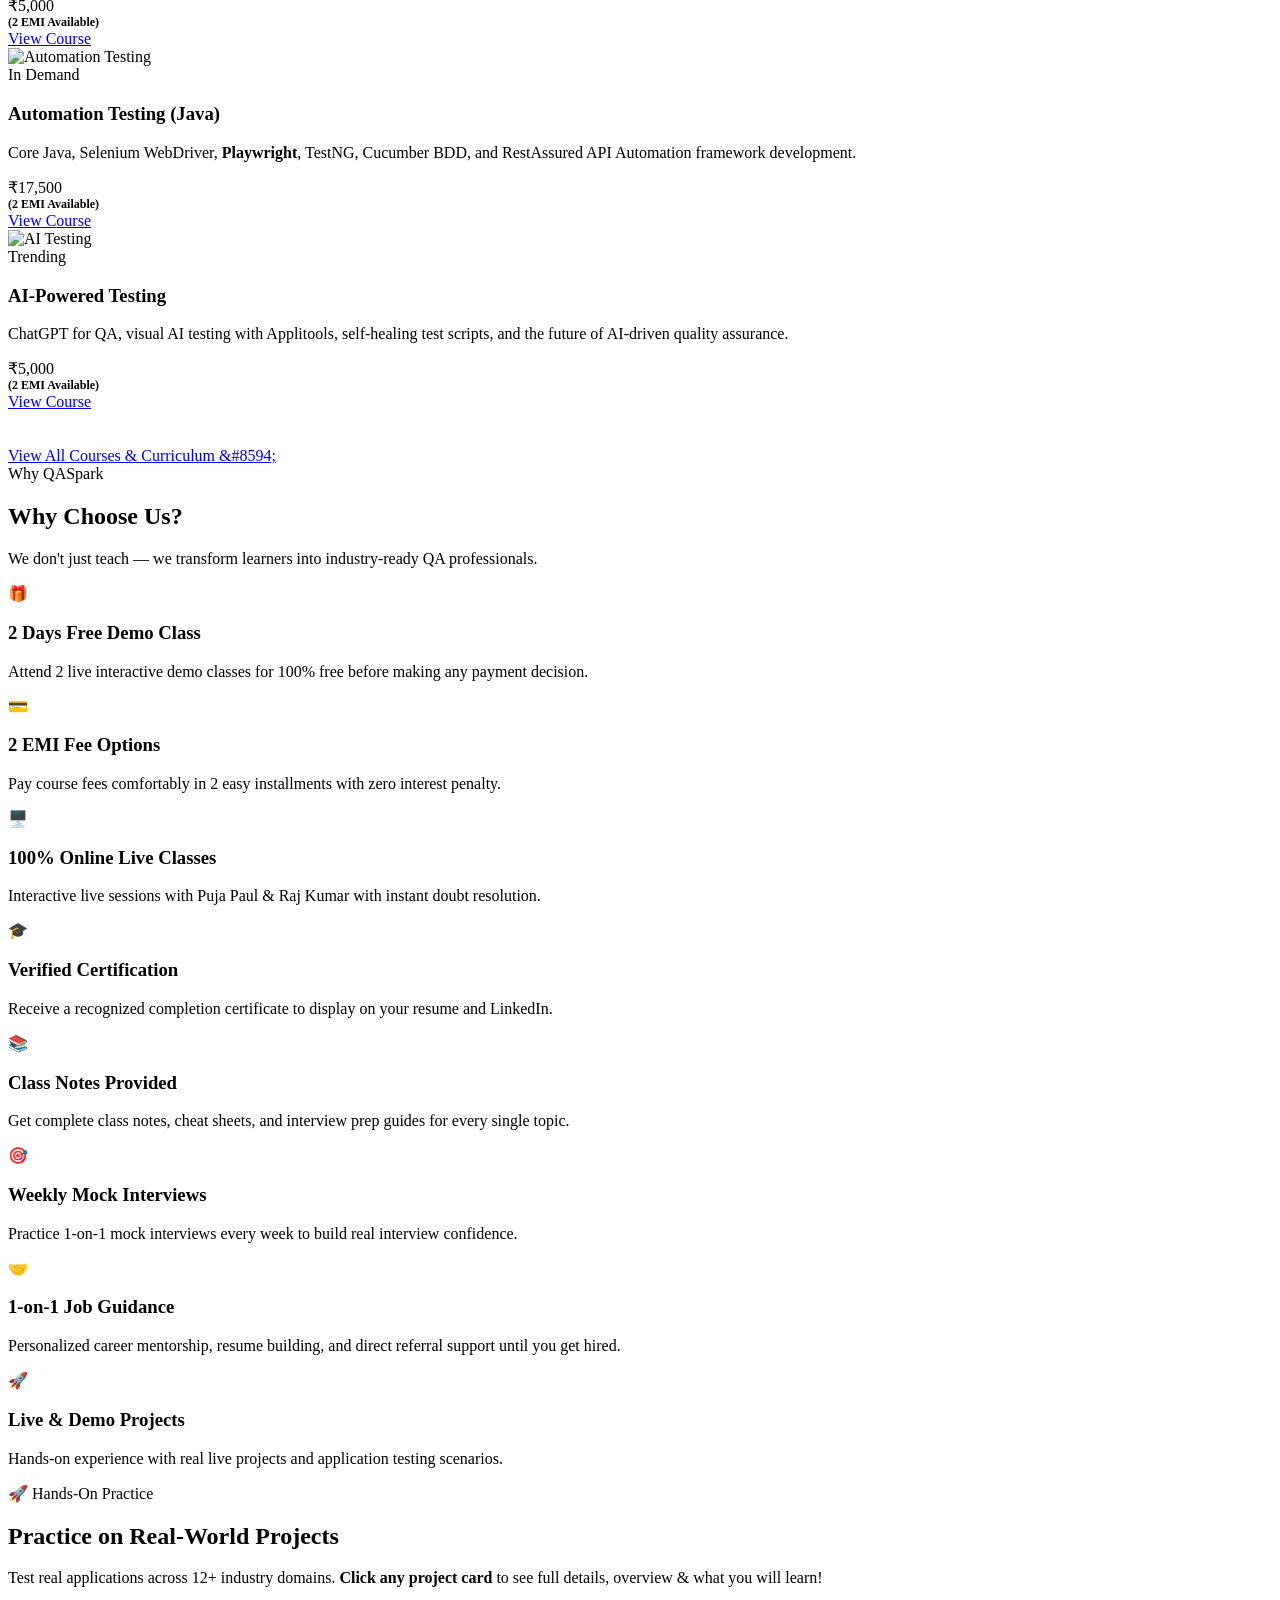
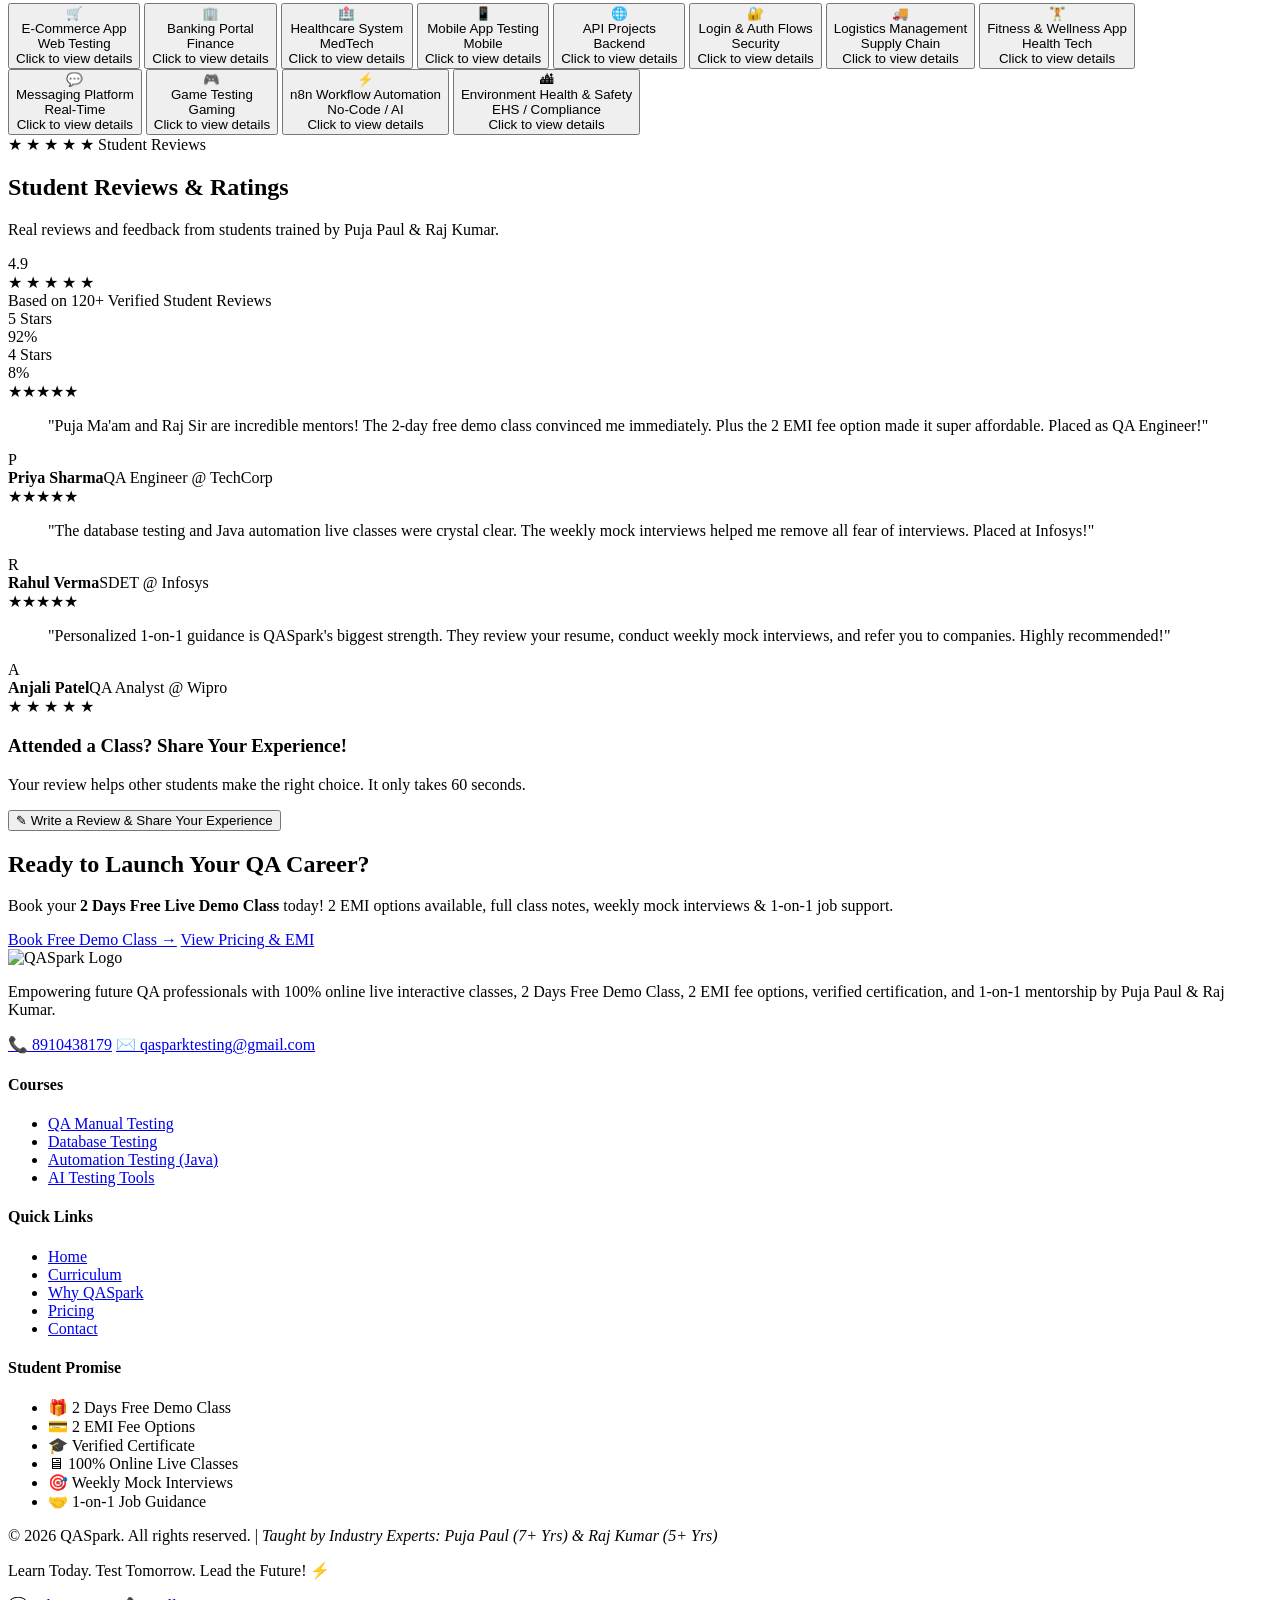
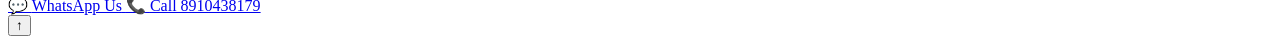
==== commit 920edbfe: "test: add 34 automated tests (BVA, EP, Smoke, Sanity, Integration, System, UAT) - InquiryRestControl" ====
--- a/src/main/resources/templates/index.html
+++ b/src/main/resources/templates/index.html
@@ -18,12 +18,13 @@
       </a>
       <ul class="nav-links" role="list" id="nav-links">
         <li><a href="index.html" class="nav-link active" id="nav-home">Home</a></li>
-        <li><a href="courses.html" class="nav-link" id="nav-courses">Courses</a></li>
+        <li><a href="courses.html#courses-list" class="nav-link" id="nav-courses">Courses</a></li>
         <li><a href="courses.html#curriculum" class="nav-link" id="nav-curriculum">Curriculum</a></li>
         <li><a href="pricing.html" class="nav-link" id="nav-pricing">Pricing</a></li>
         <li><a href="contact.html" class="nav-link" id="nav-contact">Contact</a></li>
+        <li class="nav-mobile-enroll"><a href="/contact.html#contact-form" class="btn btn-primary" style="display:block; text-align:center; margin-top:8px;">Enroll Now</a></li>
       </ul>
-      <a href="contact.html" class="btn btn-primary nav-cta" id="nav-enroll-btn">Enroll Now</a>
+      <a href="/contact.html#contact-form" class="btn btn-primary nav-cta" id="nav-enroll-btn">Enroll Now</a>
       <button class="hamburger" id="hamburger-btn" aria-label="Toggle navigation" aria-expanded="false" aria-controls="nav-links">
         <span></span><span></span><span></span>
       </button>
@@ -51,7 +52,7 @@
           <span class="tag">&#127919; Weekly Mock Interviews</span>
         </div>
         <div class="hero-actions">
-          <a href="courses.html" class="btn btn-primary btn-lg" id="hero-explore-btn">Explore Courses</a>
+          <a href="courses.html#courses-list" class="btn btn-primary btn-lg" id="hero-explore-btn">Explore Courses</a>
           <a href="tel:8910438179" class="btn btn-outline btn-lg" id="hero-call-btn">&#128222; Call Us Now</a>
         </div>
         <div class="hero-stats">
@@ -75,34 +76,6 @@
       <svg viewBox="0 0 1440 80" preserveAspectRatio="none" xmlns="http://www.w3.org/2000/svg">
         <path d="M0,40 C360,80 1080,0 1440,40 L1440,80 L0,80 Z" fill="#0f172a"/>
       </svg>
-    </div>
-  </section>
-
-  <!-- HIGH TRUST HIGHLIGHTS BAR -->
-  <section class="trust-highlights-bar" aria-label="Key Course Benefits">
-    <div class="container">
-      <div class="trust-grid-bar">
-        <div class="trust-bar-item">
-          <div class="trust-bar-icon">&#127873;</div>
-          <div class="trust-bar-text"><strong>2 Days Free Demo Class</strong><span>Try 2 live classes free before enrolling</span></div>
-        </div>
-        <div class="trust-bar-item">
-          <div class="trust-bar-icon">&#128179;</div>
-          <div class="trust-bar-text"><strong>2 EMI Fee Options</strong><span>Easy 2-installment payment option available</span></div>
-        </div>
-        <div class="trust-bar-item">
-          <div class="trust-bar-icon">&#128421;&#65039;</div>
-          <div class="trust-bar-text"><strong>100% Online Live Classes</strong><span>Interactive live training with real-time Q&amp;A</span></div>
-        </div>
-        <div class="trust-bar-item">
-          <div class="trust-bar-icon">&#127891;</div>
-          <div class="trust-bar-text"><strong>Verified Certificate &amp; Notes</strong><span>Official completion certificate &amp; PDF notes</span></div>
-        </div>
-        <div class="trust-bar-item">
-          <div class="trust-bar-icon">&#127919;</div>
-          <div class="trust-bar-text"><strong>Weekly Mock Interviews</strong><span>1-on-1 interview practice to get job ready</span></div>
-        </div>
-      </div>
     </div>
   </section>
 
@@ -190,7 +163,7 @@
         </article>
       </div>
       <div class="text-center reveal" style="margin-top:36px;">
-        <a href="courses.html" class="btn btn-primary btn-lg">View All Courses &amp; Curriculum &#8594;</a>
+        <a href="courses.html#courses-list" class="btn btn-primary btn-lg">View All Courses &amp; Curriculum &amp;#8594;</a>
       </div>
     </div>
   </section>
@@ -331,9 +304,17 @@
 
   <!-- REVIEWS & RATINGS SECTION -->
   <!-- REVIEW MODAL OVERLAY -->
-  <div id="review-modal" class="review-modal-overlay" role="dialog" aria-modal="true" aria-labelledby="review-modal-title" hidden>
+  <dialog id="review-modal" class="review-modal-overlay" aria-labelledby="review-modal-title">
     <div class="review-modal-box">
       <button class="review-modal-close" id="review-modal-close" aria-label="Close review form">&times;</button>
+      
+      <!-- Animated success screen -->
+      <div class="form-success-overlay" id="review-success-overlay" hidden>
+        <div class="success-icon-circle">&#10003;</div>
+        <h3 class="success-title">Review Published!</h3>
+        <p class="success-desc">Thank you so much for sharing your feedback. Your experience has been posted and is now live on our website.</p>
+      </div>
+
       <div class="review-modal-header">
         <div class="review-modal-icon">&#9733;</div>
         <h3 id="review-modal-title">Write a Review &amp; Share Your Experience</h3>
@@ -344,6 +325,7 @@
           <div class="form-group">
             <label for="reviewer-name">Your Full Name *</label>
             <input type="text" id="reviewer-name" placeholder="e.g. Suman Roy" required />
+            <span class="form-error-msg" id="name-error-msg" hidden></span>
           </div>
           <div class="form-group">
             <label for="reviewer-role">Course Taken / Job Title (Optional)</label>
@@ -366,17 +348,24 @@
         <div class="form-group">
           <label for="reviewer-text">Your Review &amp; Feedback *</label>
           <textarea id="reviewer-text" rows="4" placeholder="Share your experience about live classes, notes, mock interviews, mentors, job support..." required></textarea>
+          <div style="display: flex; justify-content: space-between; align-items: center; margin-top: 4px;">
+            <span class="form-error-msg" id="text-error-msg" hidden></span>
+            <div class="char-counter" id="char-counter-display">0 / 500 characters</div>
+          </div>
+        </div>
+
+        <!-- Live Review Card Preview -->
+        <div class="live-preview-section">
+          <h4>Live Card Preview</h4>
+          <div class="live-preview-card-container" id="live-preview-card-container">
+            <!-- Populated dynamically via JS -->
+          </div>
         </div>
 
         <button type="submit" class="btn btn-orange btn-lg review-submit-full" id="review-submit-btn">&#9733; Submit My Review</button>
-
-        <div class="form-success" id="review-success-msg" hidden>
-          <div class="success-icon">&#10003;</div>
-          <strong>Thank you! Your review has been published and is now live on the website.</strong>
-        </div>
       </form>
     </div>
-  </div>
+  </dialog>
 
   <!-- REVIEWS & RATINGS SECTION -->
   <section class="testimonials-section" id="reviews" aria-labelledby="testi-h">
@@ -487,7 +476,7 @@
         </div>
       </div>
       <div class="footer-bottom">
-        <p>&copy; 2025 QASpark. All rights reserved. | <em>Taught by Industry Experts: Puja Paul (7+ Yrs) &amp; Raj Kumar (5+ Yrs)</em></p>
+        <p>&copy; 2026 QASpark. All rights reserved. | <em>Taught by Industry Experts: Puja Paul (7+ Yrs) &amp; Raj Kumar (5+ Yrs)</em></p>
         <p class="footer-tagline">Learn Today. Test Tomorrow. Lead the Future! &#9889;</p>
       </div>
     </div>
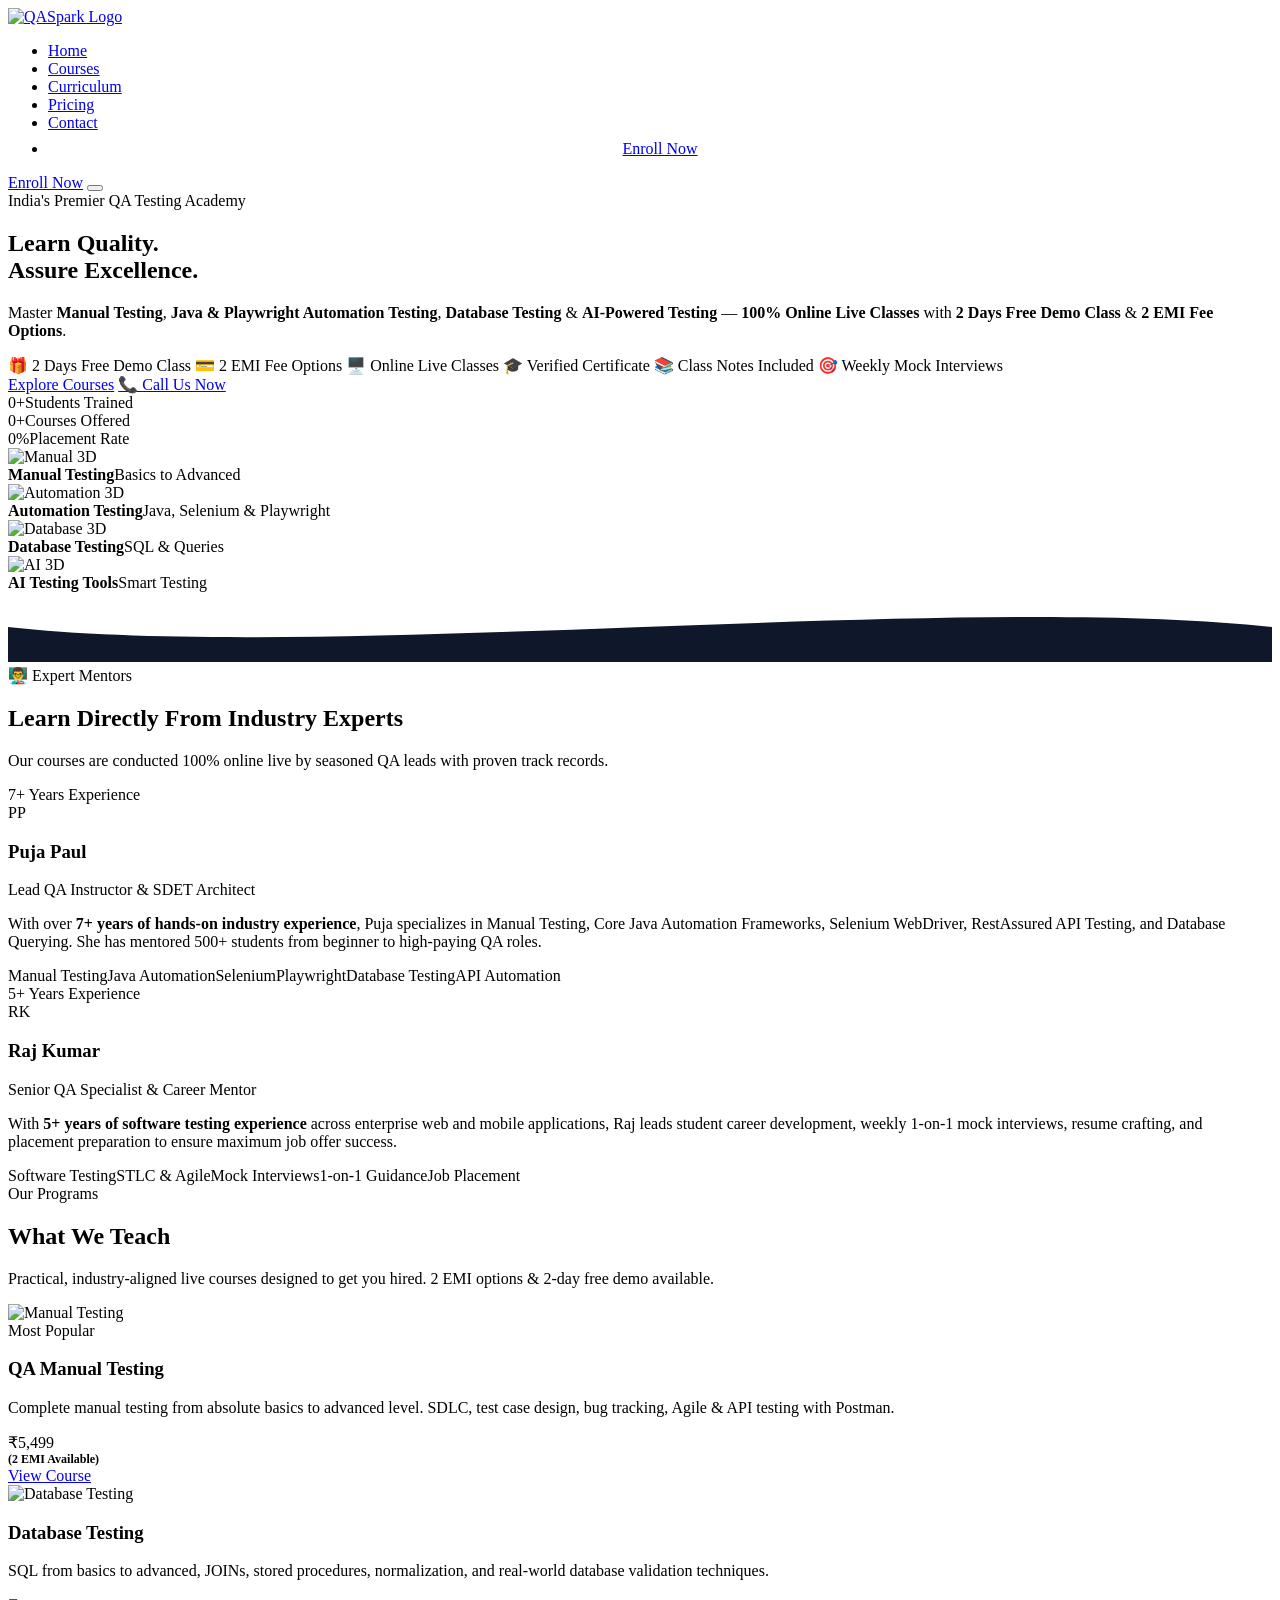
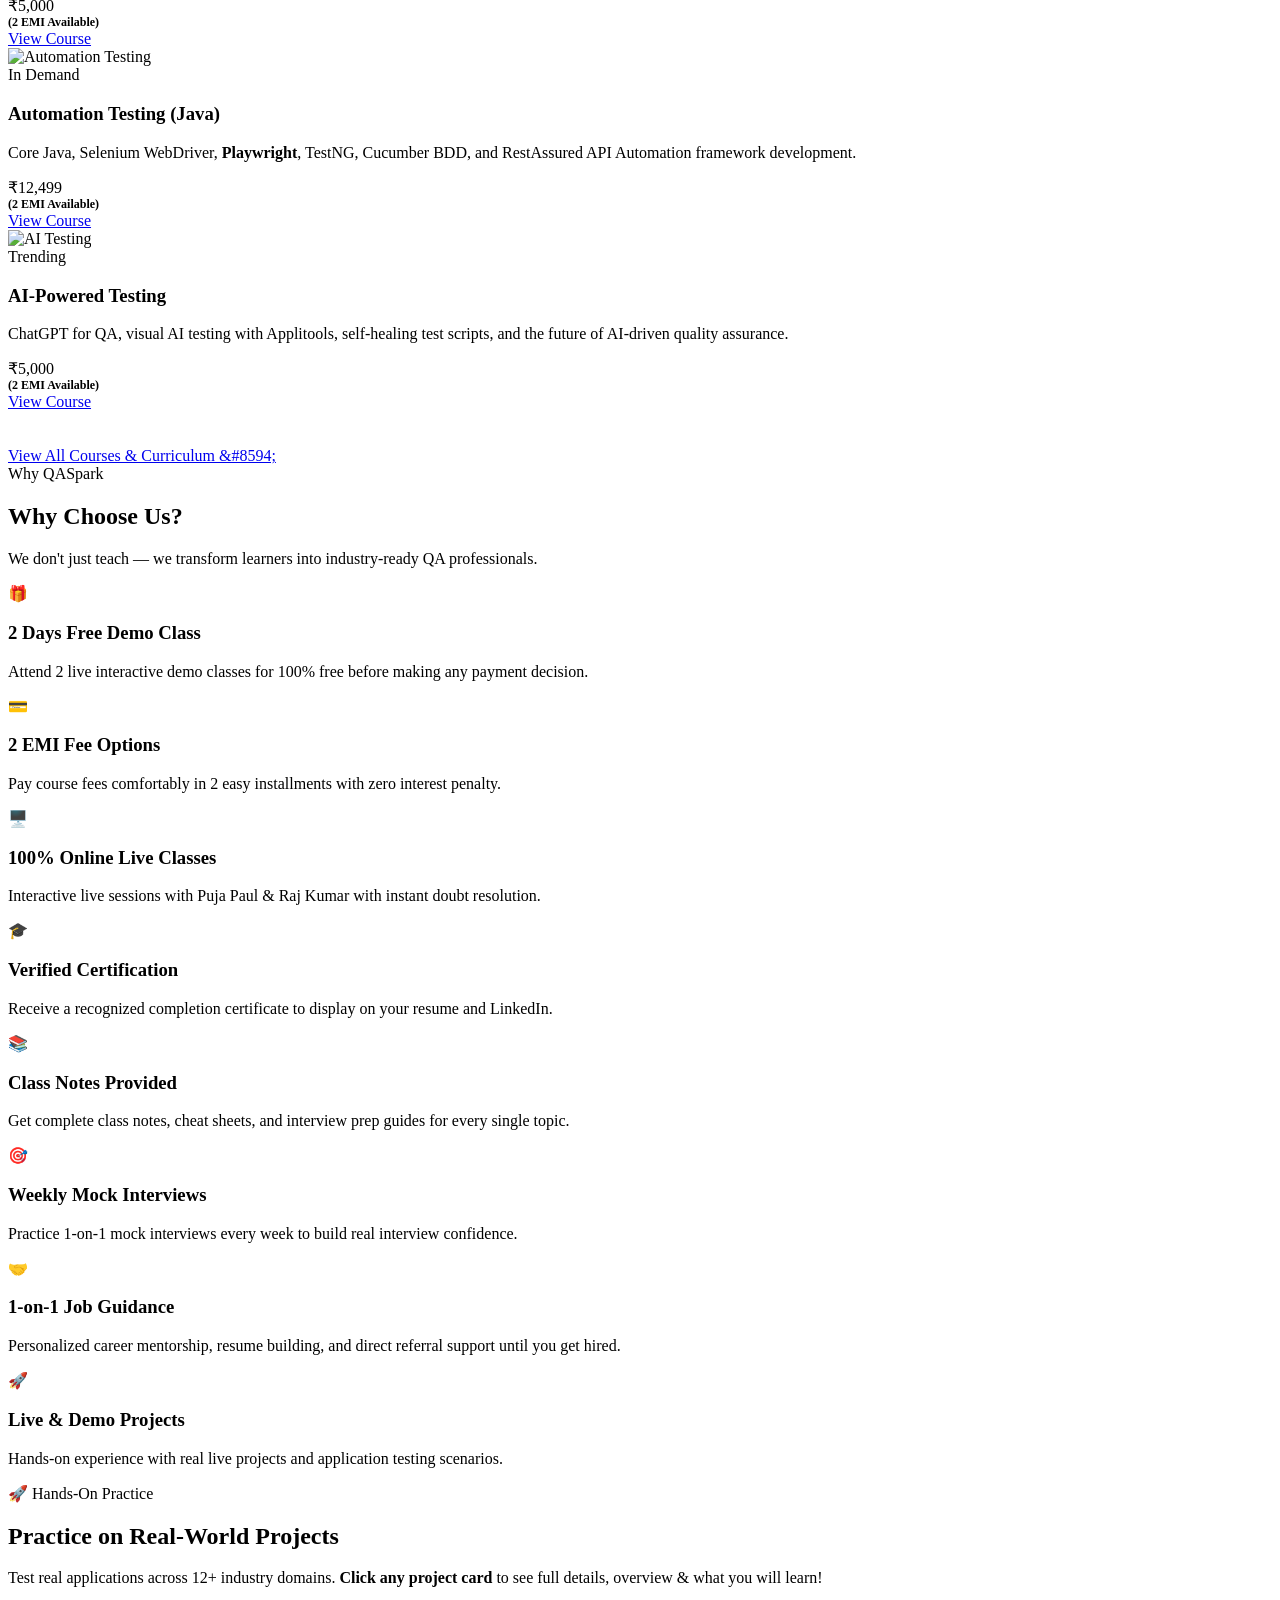
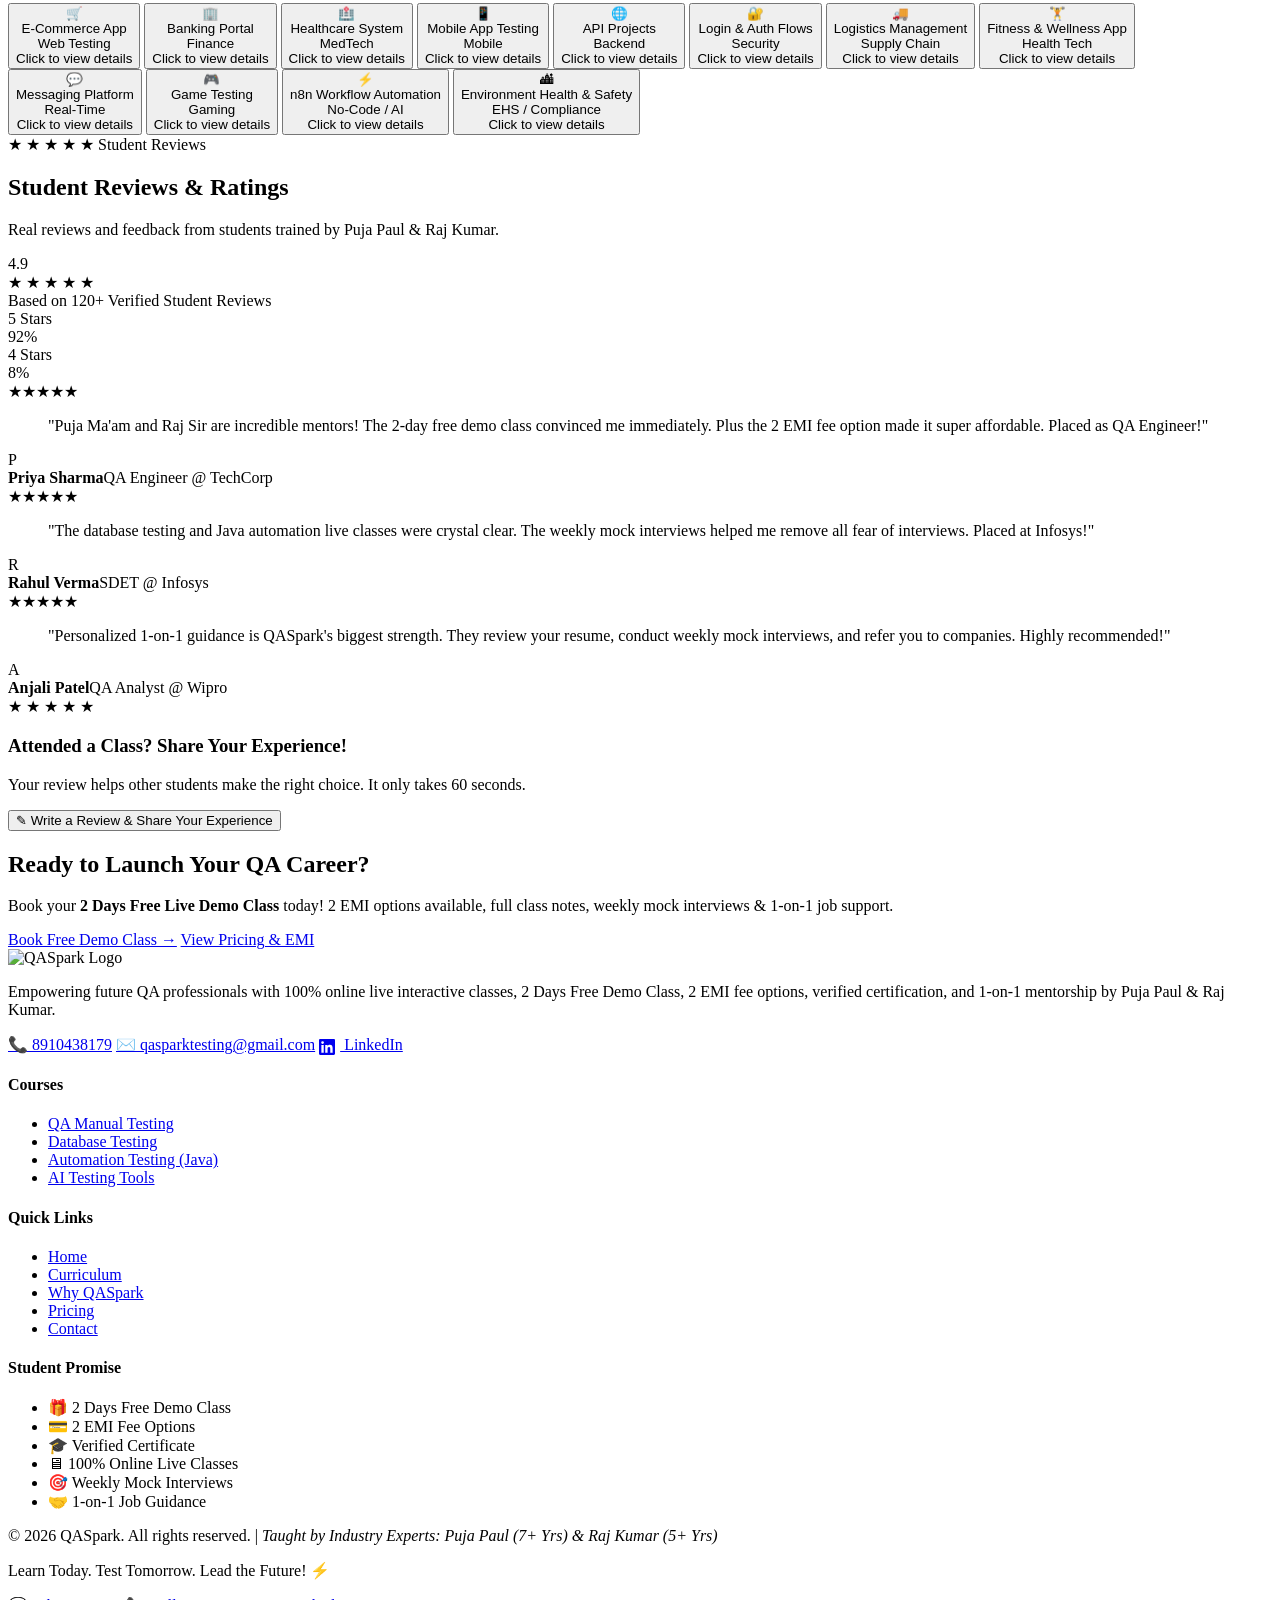
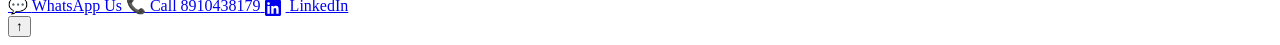
==== commit abc1af5f: "feat: update prices, add LinkedIn, n8n card, and bug fixes - Updated Manual Testing price to ₹5,499 " ====
--- a/src/main/resources/templates/index.html
+++ b/src/main/resources/templates/index.html
@@ -134,7 +134,7 @@
           <div class="course-card-body">
             <h3>QA Manual Testing</h3>
             <p>Complete manual testing from absolute basics to advanced level. SDLC, test case design, bug tracking, Agile &amp; API testing with Postman.</p>
-            <div class="course-footer"><span class="course-price">&#8377;8,000 <small style="display:block; font-size:0.75rem; color:var(--orange-lt); font-weight:600;">(2 EMI Available)</small></span><a href="courses.html#course-manual" class="btn btn-primary">View Course</a></div>
+            <div class="course-footer"><span class="course-price">&#8377;5,499 <small style="display:block; font-size:0.75rem; color:var(--orange-lt); font-weight:600;">(2 EMI Available)</small></span><a href="courses.html#course-manual" class="btn btn-primary">View Course</a></div>
           </div>
         </article>
         <article class="course-card reveal" id="hc-db">
@@ -150,7 +150,7 @@
           <div class="course-card-body">
             <h3>Automation Testing (Java)</h3>
             <p>Core Java, Selenium WebDriver, <strong style="color:var(--orange)">Playwright</strong>, TestNG, Cucumber BDD, and RestAssured API Automation framework development.</p>
-            <div class="course-footer"><span class="course-price">&#8377;17,500 <small style="display:block; font-size:0.75rem; color:var(--orange-lt); font-weight:600;">(2 EMI Available)</small></span><a href="courses.html#course-automation" class="btn btn-primary">View Course</a></div>
+            <div class="course-footer"><span class="course-price">&#8377;12,499 <small style="display:block; font-size:0.75rem; color:var(--orange-lt); font-weight:600;">(2 EMI Available)</small></span><a href="courses.html#course-automation" class="btn btn-primary">View Course</a></div>
           </div>
         </article>
         <article class="course-card reveal" id="hc-ai">
@@ -442,6 +442,7 @@
           <div class="footer-contact-quick">
             <a href="tel:8910438179">&#128222; 8910438179</a>
             <a href="mailto:qasparktesting@gmail.com">&#9993;&#65039; qasparktesting@gmail.com</a>
+            <a href="https://www.linkedin.com/in/qa-spark-131313427" target="_blank" rel="noopener" class="footer-linkedin"><svg xmlns="http://www.w3.org/2000/svg" width="16" height="16" viewBox="0 0 24 24" fill="currentColor" style="vertical-align:middle;margin-right:5px;"><path d="M20.447 20.452h-3.554v-5.569c0-1.328-.027-3.037-1.852-3.037-1.853 0-2.136 1.445-2.136 2.939v5.667H9.351V9h3.414v1.561h.046c.477-.9 1.637-1.85 3.37-1.85 3.601 0 4.267 2.37 4.267 5.455v6.286zM5.337 7.433a2.062 2.062 0 0 1-2.063-2.065 2.064 2.064 0 1 1 2.063 2.065zm1.782 13.019H3.555V9h3.564v11.452zM22.225 0H1.771C.792 0 0 .774 0 1.729v20.542C0 23.227.792 24 1.771 24h20.451C23.2 24 24 23.227 24 22.271V1.729C24 .774 23.2 0 22.222 0h.003z"/></svg> LinkedIn</a>
           </div>
         </div>
         <div class="footer-links-group">
@@ -491,6 +492,10 @@
       <span class="widget-icon">&#128222;</span>
       <span class="widget-label">Call 8910438179</span>
     </a>
+    <a href="https://www.linkedin.com/in/qa-spark-131313427" target="_blank" rel="noopener" class="widget-btn widget-btn-linkedin" title="Follow us on LinkedIn">
+      <span class="widget-icon"><svg xmlns="http://www.w3.org/2000/svg" width="16" height="16" viewBox="0 0 24 24" fill="currentColor" style="vertical-align:middle;margin-right:5px;"><path d="M20.447 20.452h-3.554v-5.569c0-1.328-.027-3.037-1.852-3.037-1.853 0-2.136 1.445-2.136 2.939v5.667H9.351V9h3.414v1.561h.046c.477-.9 1.637-1.85 3.37-1.85 3.601 0 4.267 2.37 4.267 5.455v6.286zM5.337 7.433a2.062 2.062 0 0 1-2.063-2.065 2.064 2.064 0 1 1 2.063 2.065zm1.782 13.019H3.555V9h3.564v11.452zM22.225 0H1.771C.792 0 0 .774 0 1.729v20.542C0 23.227.792 24 1.771 24h20.451C23.2 24 24 23.227 24 22.271V1.729C24 .774 23.2 0 22.222 0h.003z"/></svg></span>
+      <span class="widget-label">LinkedIn</span>
+    </a>
   </div>
   <button class="scroll-top" id="scroll-top-btn" aria-label="Scroll to top" title="Back to top">&#8593;</button>
   <script src="script.js"></script>
